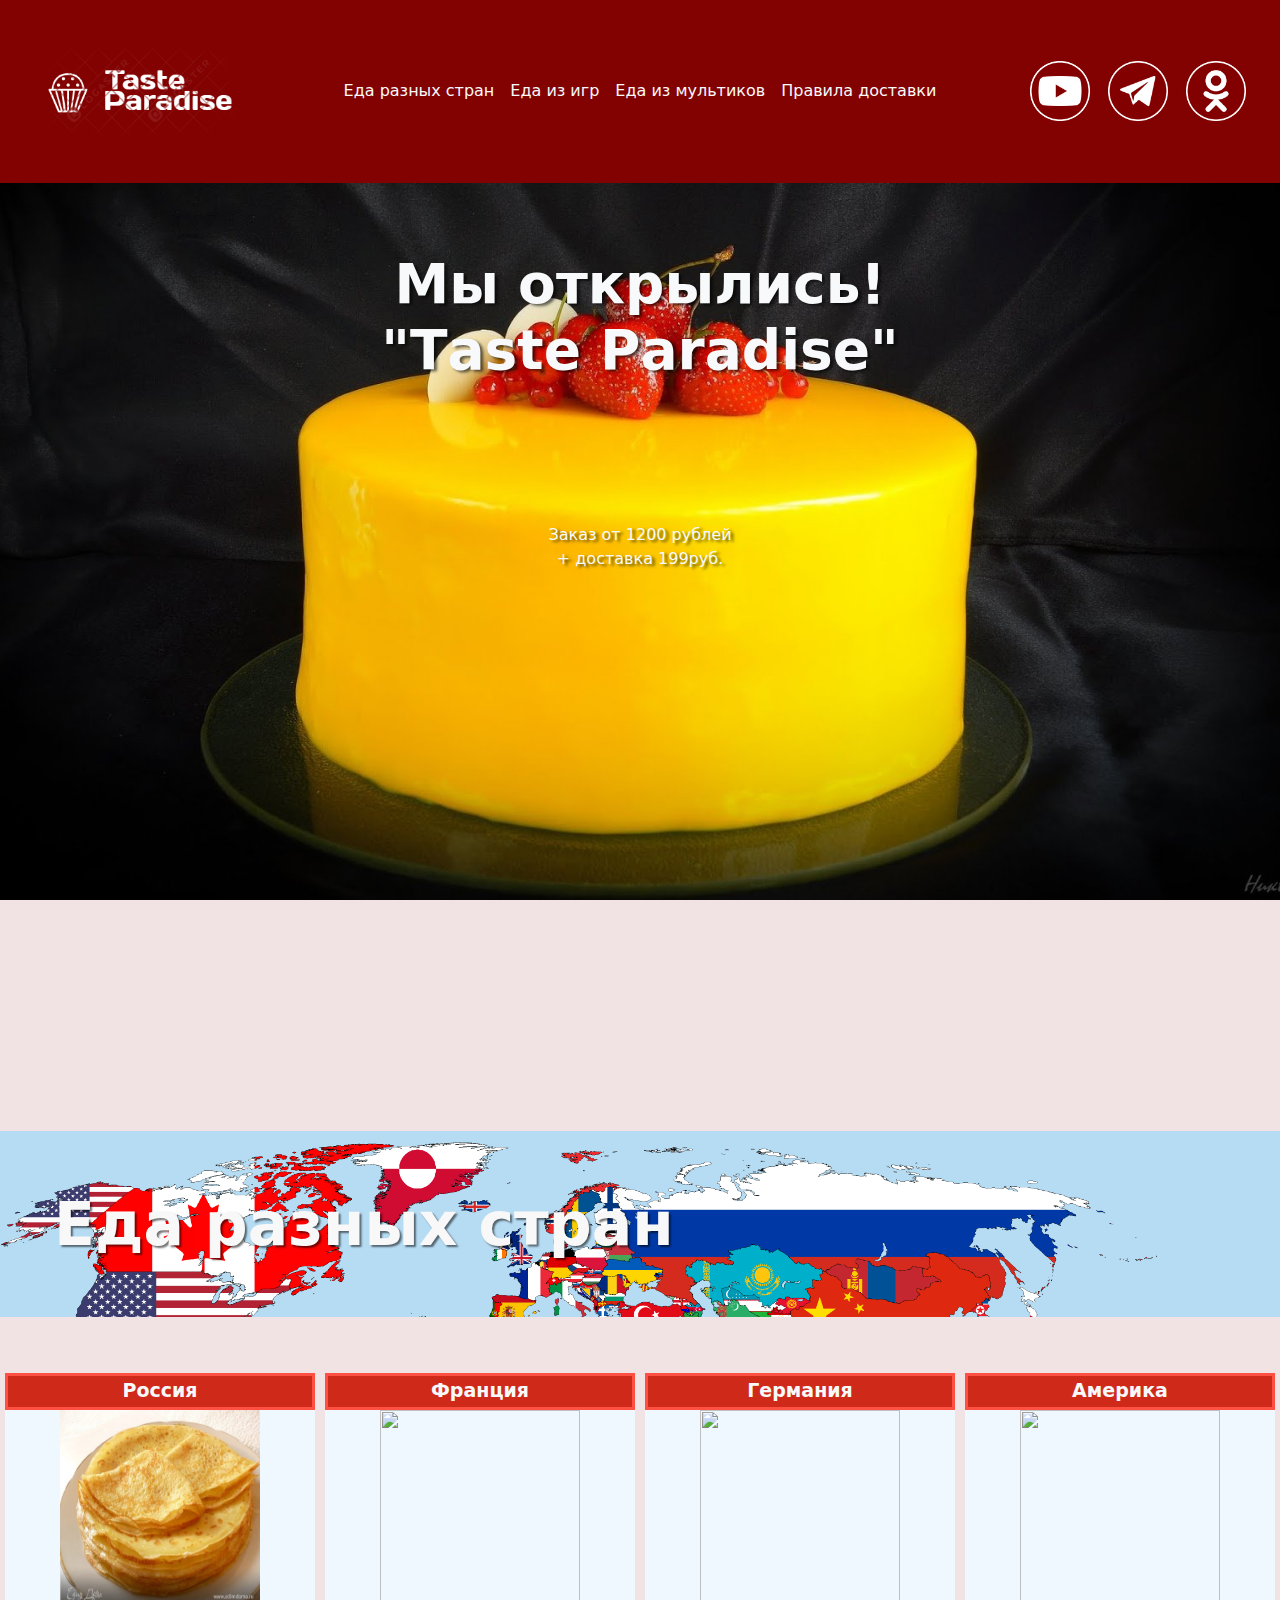
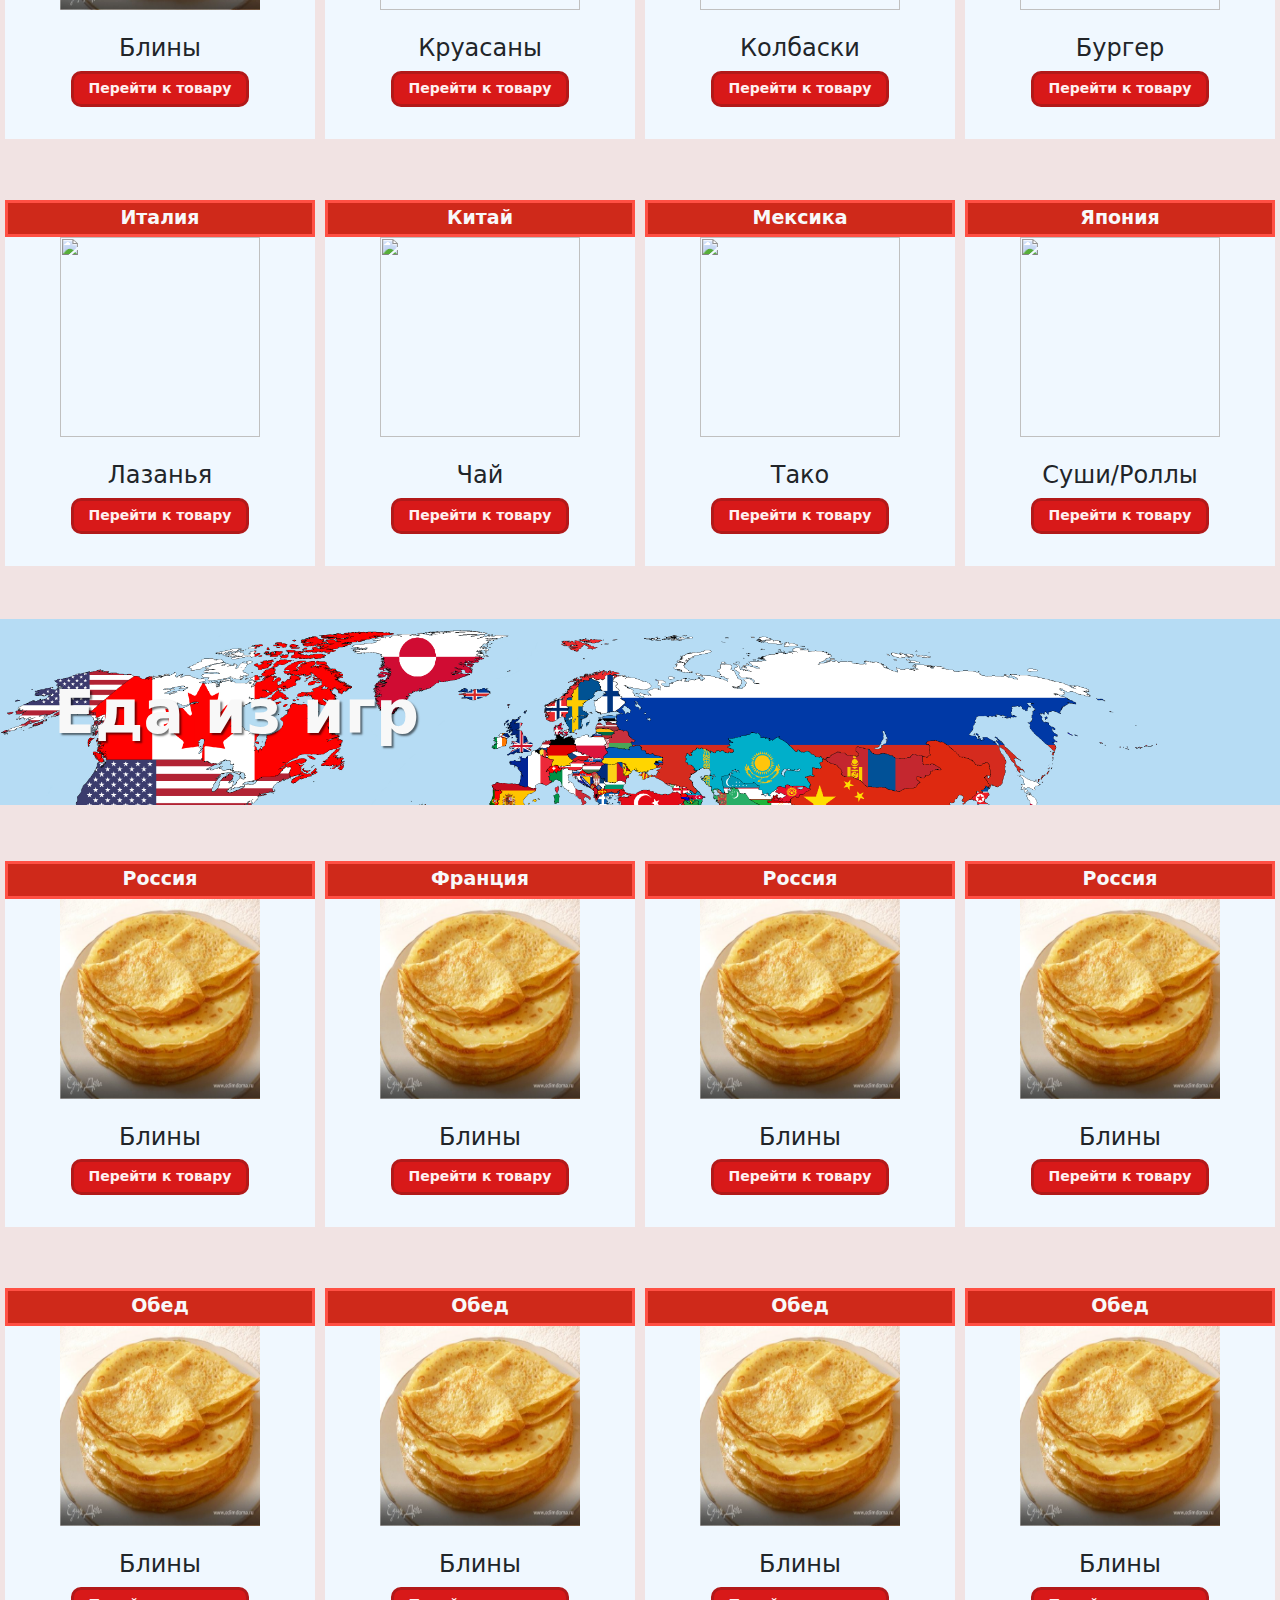
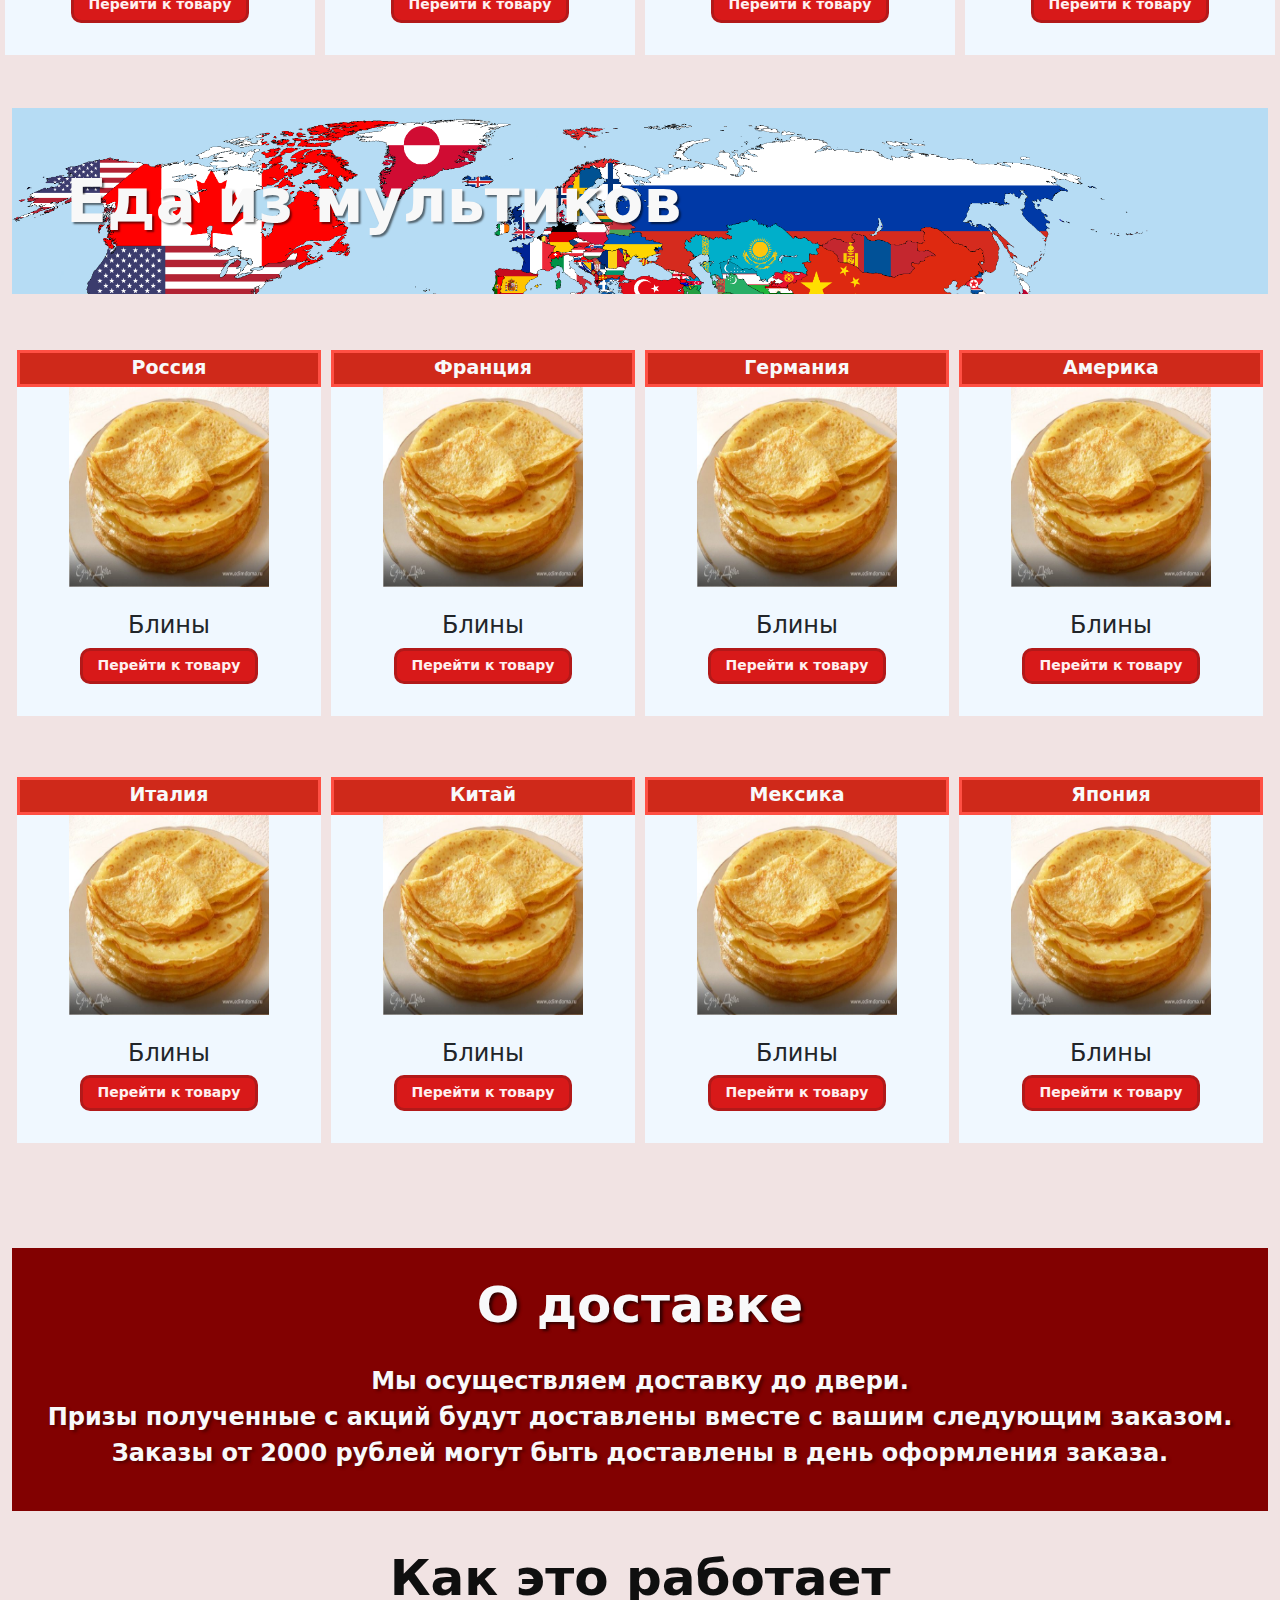
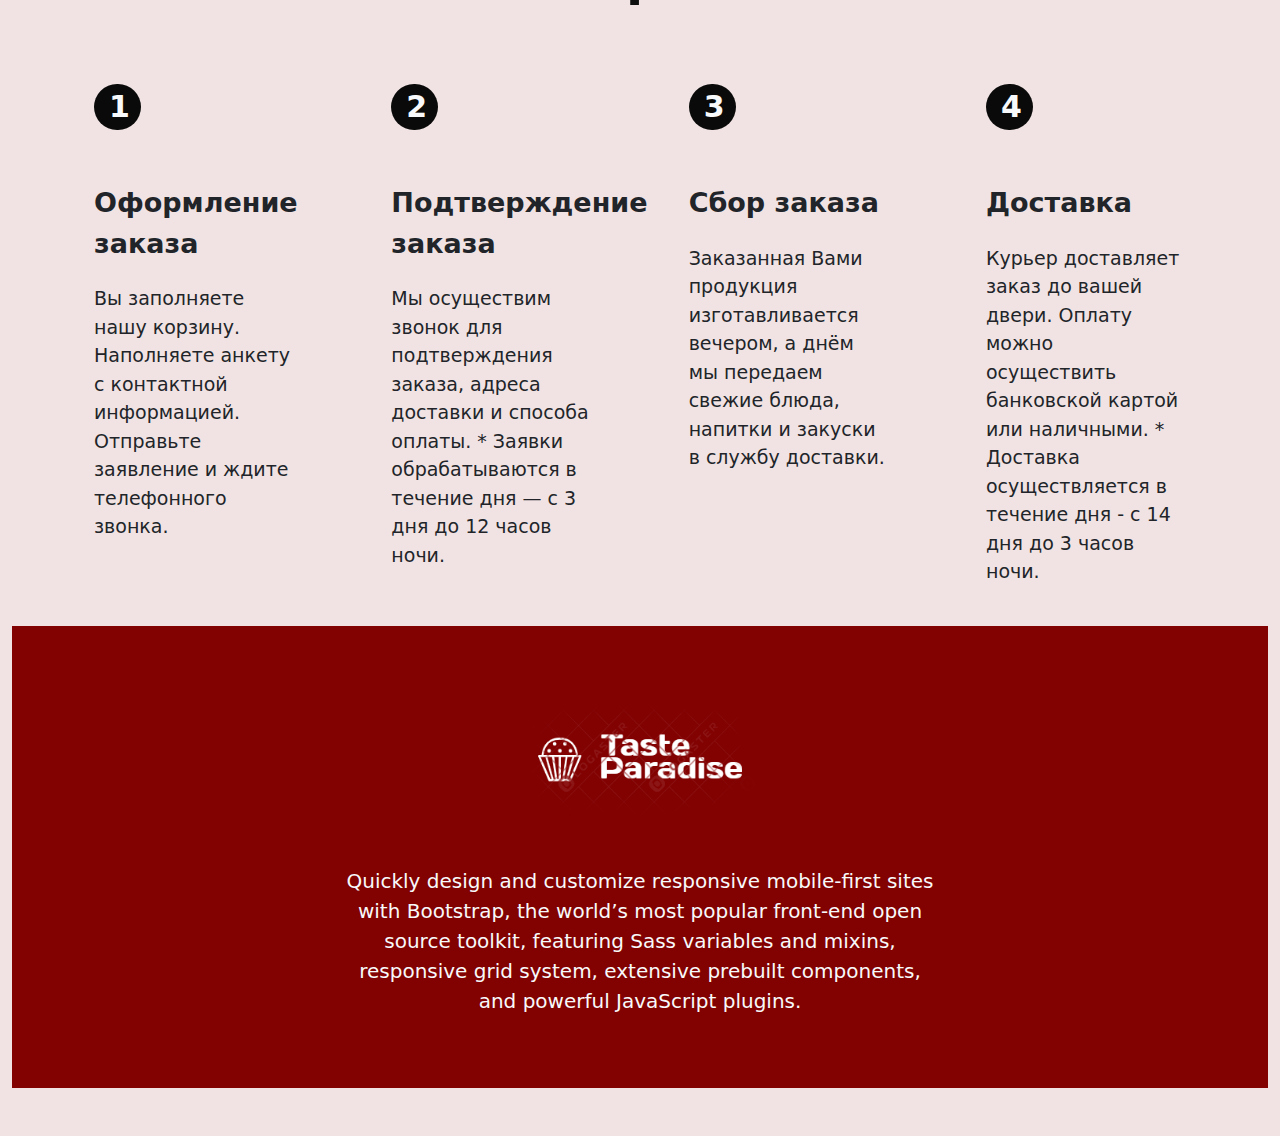
==== index.html @ c53f74fb "98556555" ====
<!DOCTYPE html>
<html lang="en">
  <head>
    <meta charset="UTF-8" />
    <meta http-equiv="X-UA-Compatible" content="IE=edge" />
    <meta name="viewport" content="width=device-width, initial-scale=1.0" />
    <link rel="icon" type="image/x-icon" href="favicon.ico" />
    <link rel="stylesheet" href="css/bootstrap.css" />
    <link rel="stylesheet" href="style.css" />
    <title>Таstе Раrаdisе</title>
  </head>

  <body>
    <div class="container-fluid navigation-main ">
      <header
        class="header-red d-flex flex-wrap align-items-center justify-content-center justify-content-xl-between py-3"
      >
        <a
          href="/"
          class="d-flex align-items-center col-md-3 mb-2 mb-md-0 text-dark text-decoration-none"
        >
          <img class="img" src="./My logotype.png" width="280px" />
        </a>

        <ul class="nav col-12 col-md-auto mb-2 justify-content-center mb-md-0">
          <li>
            <a href="#" class="nav-link px-2 link-light">Еда разных стран</a>
          </li>
          <li><a href="#" class="nav-link px-2 link-light">Еда из игр</a></li>
          <li>
            <a href="#" class="nav-link px-2 link-light">Еда из мультиков</a>
          </li>
          <li>
            <a href="#" class="nav-link px-2 link-light">Правила доставки</a>
          </li>
        </ul>

        <div class="col-md-3 text-center">
          <!-- <button type="button" class="btn btn-danger btn-tg"><img src="https://altezza-store.ru/images/telegram.png" width="27px"></button>
                <button type="button" class="btn btn-danger btn-yt"><img src="https://uploads-ssl.webflow.com/60f1dbb35d007bc5a31f8f5f/6137a457b28fdcf60cd98537_YOUTUBE-p-800.png" width="31px"></button> -->
                <div class="sotial">
          <button type="button" class="btn-sotial"><a href="dzen.ru"><img src="YouTubeButton.png" width="60px" height="60px"></a></button>
          <button type="button" class="btn-sotial"><a href="dzen.ru"><img src="Telegramm-button.png" width="60px" height="60px"></a></button>
          <!-- <button type="button" class="btn-sotial"><a href="dzen.ru"><img src="VK-button.png" width="60px" height="60px"></a></button> -->
          <button type="button" class="btn-sotial"><a href="dzen.ru"><img src="Odnoklassniky-button.png" width="60px" height="60px"></a></button>
        </div>
      </header>
    </div>
    <div class="px-4 py-5 text-center heroes container-fluid">
      <h1 class="display-56 fw-bold text-light pt-h1">
        Мы открылись!<br/>
        "Таstе Раrаdisе"
      </h1>
      <div class="col-lg-6 mx-auto">
        <p class="lead-text mb-4 text-light pt-h1">
          Заказ от 1200 рублей + доставка 199руб.
        </p>
      </div>
    </div>
    <!-- <div class="more-text">
        <div class="container">
            <h1 class="mt-5">Не смогли найти нужный товар?</h1>
            <p class="lead">
            <p class="lead-1">1. Позвоните по номеру +7 900-804-700</p>
            <p class="lead-1">2. Вам ответит наш меннеджер, и вы должны ему рассказать о своих интересах.</p>
            <p class="lead-1">3. Наслаждайтесь шоппингом!</p>
        </div>
        <div>
            <div class="coal">1200руб.</div>
            <button type="button" class="btn btn-danger btn-tel">+7 900-804-700</button>
        </div>
    </div> -->
    <div class="container_lol my-5">
      <div class="px-4 py-5 text-center heroes-2 container-fluid">
        <div class="just-text">Еда разных стран</div>
        <!-- <div class="display-43 text-light fw-bold">
          <div class="brown-padding">.</div>
          250 иностранных блюд! Купи<br />
          все блюда одной страны<br />
          и получи в подарок брелок<br />
          на ключ!
          <div class="brown-padding">.</div>
        </div> -->
      </div>

      <div class="local-food">
        <div class="russian_breackfasts container-fluid">
          <div class="row flex-md-wrap justify-content-around">
            <!--Первая карточка  завтраки-->
            <div class="tshirts-card col-lg-3 col-md-6 col-sm-6">
              <div class="tshirts-card-cont">
                <div class="tshirts-card-img-1">
                  <div class="billet-breakfast text-light">Россия</div>
                  <img
                    class="img-card"
                    src="Pancakes.jpg"
                    width="250px"
                    height="250px"
                  />
                  <div class="tshirts-card-name">
                    <br />
                    <h4>Блины</h4>
                  </div>
                </div>

                <div class="tshirts-card-size-price">
                  <div class="tshirts-card-price">
                    <button type="button" class="btn-danger tshirts-card-btn btn">
                      Перейти к товару
                    </button>
                  </div>
                </div>
              </div>
            </div>

            <div class="tshirts-card col-lg-3 col-md-6 col-sm-6">
              <div class="tshirts-card-cont">
                <div class="tshirts-card-img-1">
                  <div class="billet-breakfast text-light">Франция</div>
                  <img
                    class="img-card"
                    src="https://s1.1zoom.ru/big7/580/Croissant_Two_473274.jpg"
                    width="250px"
                    height="250px"
                  />
                  <div class="tshirts-card-name">
                    <br />
                    <h4>Круасаны</h4>
                  </div>
                </div>

                <div class="tshirts-card-size-price">
                  <div class="tshirts-card-price">
                    <button type="button" class="btn-danger tshirts-card-btn btn">
                      Перейти к товару
                    </button>
                  </div>
                </div>
              </div>
            </div>
            <div class="tshirts-card col-lg-3 col-md-6 col-sm-6">
              <div class="tshirts-card-cont">
                <div class="tshirts-card-img-1">
                  <div class="billet-breakfast text-light">
                   Германия
                  </div>
                  <img
                    class="img-card"
                    src="https://www.de-online.ru/novosti/2015-6/nurnberger_wurstchen-10579337046.jpg"
                    width="250px"
                    height="250px"
                  />
                  <div class="tshirts-card-name">
                    <br />
                    <h4>Колбаски</h4>
                  </div>
                </div>

                <div class="tshirts-card-size-price">
                  <div class="tshirts-card-price">
                    <button type="button" class="btn-danger tshirts-card-btn btn">
                      Перейти к товару
                    </button>
                  </div>
                </div>
              </div>
            </div>
            <div class="tshirts-card col-lg-3 col-md-6 col-sm-6">
              <div class="tshirts-card-cont">
                <div class="tshirts-card-img-1">
                  <div class="billet-breakfast text-light">
                    Америка
                  </div>
                  <img
                    class="img-card"
                    src="https://i.pinimg.com/originals/96/ca/f8/96caf85943cb56a886243b78325a3cf8.jpg"
                    width="250px"
                    height="250px"
                  />
                  <div class="tshirts-card-name">
                    <br />
                    <h4>Бургер</h4>
                  </div>
                </div>

                <div class="tshirts-card-size-price">
                  <div class="tshirts-card-price">
                    <button
                      type="button"
                      class=" btn-danger  tshirts-card-btn btn"
                    >
                      Перейти к товару
                    </button>
                  </div>
                </div>
              </div>
            </div>
          </div>

          <div class="row flex-md-wrap">
            <!--Первая карточка Обеды-->
            <div class="tshirts-card col-lg-3 col-md-6 col-sm-6">
              <div class="tshirts-card-cont">
                <div class="tshirts-card-img-1">
                  <div class="billet-breakfast text-light">Италия</div>
                  <img
                    class="img-card"
                    src="https://shale-chita.ru/media/images/store/food/59/d7/59d76327577f0efce91bf6bf51728e5c_HWBVhnE.jpg"
                    width="250px"
                    height="250px"
                  />
                  <div class="tshirts-card-name">
                    <br />
                    <h4>Лазанья</h4>
                  </div>
                </div>

                <div class="tshirts-card-size-price">
                  <div class="tshirts-card-price">
                    <button type="button" class="btn-danger tshirts-card-btn btn">
                      Перейти к товару
                    </button>
                  </div>
                </div>
              </div>
            </div>
            <div class="tshirts-card col-lg-3 col-md-6 col-sm-6">
              <div class="tshirts-card-cont">
                <div class="tshirts-card-img-1">
                  <div class="billet-breakfast text-light">Китай</div>
                  <img
                    class="img-card"
                    src="https://legkovmeste.ru/wp-content/uploads/2019/04/post_5cc16e65ddc17.jpg"
                    width="250px"
                    height="250px"
                  />
                  <div class="tshirts-card-name">
                    <br />
                    <h4>Чай</h4>
                  </div>
                </div>

                <div class="tshirts-card-size-price">
                  <div class="tshirts-card-price">
                    <button type="button" class="btn-danger tshirts-card-btn btn">
                      Перейти к товару
                    </button>
                  </div>
                </div>
              </div>
            </div>
            <div class="tshirts-card col-lg-3 col-md-6 col-sm-6">
              <div class="tshirts-card-cont">
                <div class="tshirts-card-img-1">
                  <div class="billet-breakfast text-light">Мексика</div>
                  <img
                    class="img-card"
                    src="https://pinktrollkitchen.files.wordpress.com/2013/02/chilitacos.jpg?w=1566&h=1252"
                    width="250px"
                    height="250px"
                  />
                  <div class="tshirts-card-name">
                    <br />
                    <h4>Тако</h4>
                  </div>
                </div>

                <div class="tshirts-card-size-price">
                  <div class="tshirts-card-price">
                    <button type="button" class="btn-danger tshirts-card-btn btn">
                      Перейти к товару
                    </button>
                  </div>
                </div>
              </div>
            </div>
            <div class="tshirts-card col-lg-3 col-md-6 col-sm-6">
              <div class="tshirts-card-cont">
                <div class="tshirts-card-img-1">
                  <div class="billet-breakfast text-light">Япония</div>
                  <img
                    class="img-card"
                    src="https://avatars.mds.yandex.net/get-altay/4079855/2a0000017af16817e389f4c64af8b6f83c38/XXL"
                    width="250px"
                    height="250px"
                  />
                  <div class="tshirts-card-name">
                    <br />
                    <h4>Суши/Роллы</h4>
                  </div>
                </div>

                <div class="tshirts-card-size-price">
                  <div class="tshirts-card-price">
                    <button
                      type="button"
                      class="btn btn-danger tshirts-card-btn"
                    >
                      Перейти к товару
                    </button>
                  </div>
                </div>
              </div>
            </div>
          </div>
        </div>
      </div>
    </div>
    <div class="container_lol my-5"> 
        <div class="px-4 py-5 text-center heroes-2 container-fluid">
          <div class="just-text">Еда из игр</div>
          <!-- <div class="display-43 text-light fw-bold">
            <div class="brown-padding">.</div>
            250 иностранных блюд! Купи<br />
            все блюда одной страны<br />
            и получи в подарок брелок<br />
            на ключ!
            <div class="brown-padding">.</div>
          </div> -->
        </div>
  
        <div class="local-food">
          <div class="russian_breackfasts container-fluid">
            <div class="row flex-md-wrap justify-content-around">
              <!--Первая карточка  завтраки-->
              <div class="tshirts-card col-lg-3 col-md-6 col-sm-6">
                <div class="tshirts-card-cont">
                  <div class="tshirts-card-img-1">
                    <div class="billet-breakfast text-light">Россия</div>
                    <img
                      class="img-card"
                      src="Pancakes.jpg"
                      width="250px"
                      height="250px"
                    />
                    <div class="tshirts-card-name">
                      <br />
                      <h4>Блины</h4>
                    </div>
                  </div>
  
                  <div class="tshirts-card-size-price">
                    <div class="tshirts-card-price">
                      <button type="button" class="btn-danger tshirts-card-btn">
                        Перейти к товару
                      </button>
                    </div>
                  </div>
                </div>
              </div>
  
              <div class="tshirts-card col-lg-3 col-md-6 col-sm-6">
                <div class="tshirts-card-cont">
                  <div class="tshirts-card-img-1">
                    <div class="billet-breakfast text-light">Франция</div>
                    <img
                      class="img-card"
                      src="Pancakes.jpg"
                      width="250px"
                      height="250px"
                    />
                    <div class="tshirts-card-name">
                      <br />
                      <h4>Блины</h4>
                    </div>
                  </div>
  
                  <div class="tshirts-card-size-price">
                    <div class="tshirts-card-price">
                      <button type="button" class="btn-danger tshirts-card-btn">
                        Перейти к товару
                      </button>
                    </div>
                  </div>
                </div>
              </div>
              <div class="tshirts-card col-lg-3 col-md-6 col-sm-6">
                <div class="tshirts-card-cont">
                  <div class="tshirts-card-img-1">
                    <div class="billet-breakfast text-light">
                     Россия
                    </div>
                    <img
                      class="img-card"
                      src="Pancakes.jpg"
                      width="250px"
                      height="250px"
                    />
                    <div class="tshirts-card-name">
                      <br />
                      <h4>Блины</h4>
                    </div>
                  </div>
  
                  <div class="tshirts-card-size-price">
                    <div class="tshirts-card-price">
                      <button type="button" class="btn-danger tshirts-card-btn">
                        Перейти к товару
                      </button>
                    </div>
                  </div>
                </div>
              </div>
              <div class="tshirts-card col-lg-3 col-md-6 col-sm-6">
                <div class="tshirts-card-cont">
                  <div class="tshirts-card-img-1">
                    <div class="billet-breakfast text-light">
                      Россия
                    </div>
                    <img
                      class="img-card"
                      src="Pancakes.jpg"
                      width="250px"
                      height="250px"
                    />
                    <div class="tshirts-card-name">
                      <br />
                      <h4>Блины</h4>
                    </div>
                  </div>
  
                  <div class="tshirts-card-size-price">
                    <div class="tshirts-card-price">
                      <button
                        type="button"
                        class="btn btn-danger tshirts-card-btn"
                      >
                        Перейти к товару
                      </button>
                    </div>
                  </div>
                </div>
              </div>
            </div>
  
            <div class="row flex-md-wrap">
              <!--Первая карточка Обеды-->
              <div class="tshirts-card col-lg-3 col-md-6 col-sm-6">
                <div class="tshirts-card-cont">
                  <div class="tshirts-card-img-1">
                    <div class="billet-breakfast text-light">Обед</div>
                    <img
                      class="img-card"
                      src="Pancakes.jpg"
                      width="250px"
                      height="250px"
                    />
                    <div class="tshirts-card-name">
                      <br />
                      <h4>Блины</h4>
                    </div>
                  </div>
  
                  <div class="tshirts-card-size-price">
                    <div class="tshirts-card-price">
                      <button type="button" class="btn-danger tshirts-card-btn">
                        Перейти к товару
                      </button>
                    </div>
                  </div>
                </div>
              </div>
              <div class="tshirts-card col-lg-3 col-md-6 col-sm-6">
                <div class="tshirts-card-cont">
                  <div class="tshirts-card-img-1">
                    <div class="billet-breakfast text-light">Обед</div>
                    <img
                      class="img-card"
                      src="Pancakes.jpg"
                      width="250px"
                      height="250px"
                    />
                    <div class="tshirts-card-name">
                      <br />
                      <h4>Блины</h4>
                    </div>
                  </div>
  
                  <div class="tshirts-card-size-price">
                    <div class="tshirts-card-price">
                      <button type="button" class="btn-danger tshirts-card-btn">
                        Перейти к товару
                      </button>
                    </div>
                  </div>
                </div>
              </div>
              <div class="tshirts-card col-lg-3 col-md-6 col-sm-6">
                <div class="tshirts-card-cont">
                  <div class="tshirts-card-img-1">
                    <div class="billet-breakfast text-light">Обед</div>
                    <img
                      class="img-card"
                      src="Pancakes.jpg"
                      width="250px"
                      height="250px"
                    />
                    <div class="tshirts-card-name">
                      <br />
                      <h4>Блины</h4>
                    </div>
                  </div>
  
                  <div class="tshirts-card-size-price">
                    <div class="tshirts-card-price">
                      <button type="button" class="btn-danger tshirts-card-btn">
                        Перейти к товару
                      </button>
                    </div>
                  </div>
                </div>
              </div>
              <div class="tshirts-card col-lg-3 col-md-6 col-sm-6">
                <div class="tshirts-card-cont">
                  <div class="tshirts-card-img-1">
                    <div class="billet-breakfast text-light">Обед</div>
                    <img
                      class="img-card"
                      src="Pancakes.jpg"
                      width="250px"
                      height="250px"
                    />
                    <div class="tshirts-card-name">
                      <br />
                      <h4>Блины</h4>
                    </div>
                  </div>
  
                  <div class="tshirts-card-size-price">
                    <div class="tshirts-card-price">
                      <button
                        type="button"
                        class="btn btn-danger tshirts-card-btn"
                      >
                        Перейти к товару
                      </button>
                    </div>
                  </div>
                </div>
              </div>
            </div>
            <div class="container_lol my-5">
              <div class="px-4 py-5 text-center heroes-2 container-fluid">
                <div class="just-text">Еда из мультиков</div>
                <!-- <div class="display-43 text-light fw-bold">
                  <div class="brown-padding">.</div>
                  250 иностранных блюд! Купи<br />
                  все блюда одной страны<br />
                  и получи в подарок брелок<br />
                  на ключ!
                  <div class="brown-padding">.</div>
                </div> -->
              </div>
        
              <div class="local-food">
                <div class="russian_breackfasts container-fluid">
                  <div class="row flex-md-wrap justify-content-around">
                    <!--Первая карточка  завтраки-->
                    <div class="tshirts-card col-lg-3 col-md-6 col-sm-6">
                      <div class="tshirts-card-cont">
                        <div class="tshirts-card-img-1">
                          <div class="billet-breakfast text-light">Россия</div>
                          <img
                            class="img-card"
                            src="Pancakes.jpg"
                            width="250px"
                            height="250px"
                          />
                          <div class="tshirts-card-name">
                            <br />
                            <h4>Блины</h4>
                          </div>
                        </div>
        
                        <div class="tshirts-card-size-price">
                          <div class="tshirts-card-price">
                            <button type="button" class="btn-danger tshirts-card-btn">
                              Перейти к товару
                            </button>
                          </div>
                        </div>
                      </div>
                    </div>
        
                    <div class="tshirts-card col-lg-3 col-md-6 col-sm-6">
                      <div class="tshirts-card-cont">
                        <div class="tshirts-card-img-1">
                          <div class="billet-breakfast text-light">Франция</div>
                          <img
                            class="img-card"
                            src="Pancakes.jpg"
                            width="250px"
                            height="250px"
                          />
                          <div class="tshirts-card-name">
                            <br />
                            <h4>Блины</h4>
                          </div>
                        </div>
        
                        <div class="tshirts-card-size-price">
                          <div class="tshirts-card-price">
                            <button type="button" class="btn-danger tshirts-card-btn">
                              Перейти к товару
                            </button>
                          </div>
                        </div>
                      </div>
                    </div>
                    <div class="tshirts-card col-lg-3 col-md-6 col-sm-6">
                      <div class="tshirts-card-cont">
                        <div class="tshirts-card-img-1">
                          <div class="billet-breakfast text-light">
                           Германия
                          </div>
                          <img
                            class="img-card"
                            src="Pancakes.jpg"
                            width="250px"
                            height="250px"
                          />
                          <div class="tshirts-card-name">
                            <br />
                            <h4>Блины</h4>
                          </div>
                        </div>
        
                        <div class="tshirts-card-size-price">
                          <div class="tshirts-card-price">
                            <button type="button" class="btn-danger tshirts-card-btn">
                              Перейти к товару
                            </button>
                          </div>
                        </div>
                      </div>
                    </div>
                    <div class="tshirts-card col-lg-3 col-md-6 col-sm-6">
                      <div class="tshirts-card-cont">
                        <div class="tshirts-card-img-1">
                          <div class="billet-breakfast text-light">
                            Америка
                          </div>
                          <img
                            class="img-card"
                            src="Pancakes.jpg"
                            width="250px"
                            height="250px"
                          />
                          <div class="tshirts-card-name">
                            <br />
                            <h4>Блины</h4>
                          </div>
                        </div>
        
                        <div class="tshirts-card-size-price">
                          <div class="tshirts-card-price">
                            <button
                              type="button"
                              class="btn btn-danger tshirts-card-btn"
                            >
                              Перейти к товару
                            </button>
                          </div>
                        </div>
                      </div>
                    </div>
                  </div>
        
                  <div class="row flex-md-wrap">
                    <!--Первая карточка Обеды-->
                    <div class="tshirts-card col-lg-3 col-md-6 col-sm-6">
                      <div class="tshirts-card-cont">
                        <div class="tshirts-card-img-1">
                          <div class="billet-breakfast text-light">Италия</div>
                          <img
                            class="img-card"
                            src="Pancakes.jpg"
                            width="250px"
                            height="250px"
                          />
                          <div class="tshirts-card-name">
                            <br />
                            <h4>Блины</h4>
                          </div>
                        </div>
        
                        <div class="tshirts-card-size-price">
                          <div class="tshirts-card-price">
                            <button type="button" class="btn-danger tshirts-card-btn">
                              Перейти к товару
                            </button>
                          </div>
                        </div>
                      </div>
                    </div>
                    <div class="tshirts-card col-lg-3 col-md-6 col-sm-6">
                      <div class="tshirts-card-cont">
                        <div class="tshirts-card-img-1">
                          <div class="billet-breakfast text-light">Китай</div>
                          <img
                            class="img-card"
                            src="Pancakes.jpg"
                            width="250px"
                            height="250px"
                          />
                          <div class="tshirts-card-name">
                            <br />
                            <h4>Блины</h4>
                          </div>
                        </div>
        
                        <div class="tshirts-card-size-price">
                          <div class="tshirts-card-price">
                            <button type="button" class="btn-danger tshirts-card-btn">
                              Перейти к товару
                            </button>
                          </div>
                        </div>
                      </div>
                    </div>
                    <div class="tshirts-card col-lg-3 col-md-6 col-sm-6">
                      <div class="tshirts-card-cont">
                        <div class="tshirts-card-img-1">
                          <div class="billet-breakfast text-light">Мексика</div>
                          <img
                            class="img-card"
                            src="Pancakes.jpg"
                            width="250px"
                            height="250px"
                          />
                          <div class="tshirts-card-name">
                            <br />
                            <h4>Блины</h4>
                          </div>
                        </div>
        
                        <div class="tshirts-card-size-price">
                          <div class="tshirts-card-price">
                            <button type="button" class="btn-danger tshirts-card-btn">
                              Перейти к товару
                            </button>
                          </div>
                        </div>
                      </div>
                    </div>
                    <div class="tshirts-card col-lg-3 col-md-6 col-sm-6">
                      <div class="tshirts-card-cont">
                        <div class="tshirts-card-img-1">
                          <div class="billet-breakfast text-light">Япония</div>
                          <img
                            class="img-card"
                            src="Pancakes.jpg"
                            width="250px"
                            height="250px"
                          />
                          <div class="tshirts-card-name">
                            <br />
                            <h4>Блины</h4>
                          </div>
                        </div>
        
                        <div class="tshirts-card-size-price">
                          <div class="tshirts-card-price">
                            <button
                              type="button"
                              class="btn btn-danger tshirts-card-btn"
                            >
                              Перейти к товару
                            </button>
                          </div>
                        </div>
                      </div>
                    </div>
                  </div>
                </div>
              </div>
            </div>
    <main>
      <section>
        <div class="delivery-instruction">
          <div class="fw-bold text-light pt-h1 tytle-delivery-2">
            О доставке
          </div>
          <div class="text-light pt-h2">Мы осуществляем доставку до двери.</div>
          <div class="text-light pt-h2">
            Призы полученные с акций будут доставлены вместе с вашим следующим
            заказом.
          </div>
          <div class="text-light pt-h2 I-am-so-lasy-to-name-this-class">
            Заказы от 2000 рублей могут быть доставлены в день оформления
            заказа.
          </div>
        </div>
      </section>
      <section class="container">
        <div class="fw-bold tytle-delivery">Как это работает</div>
        <div class="instruction-of-delivery row">
          <!-- <div class="nums-and-lines">
                    <div class="number text-light">1</div>
                    <div class="grey-line"><img
                            src="https://phonoteka.org/uploads/posts/2021-04/1619144345_55-phonoteka_org-p-sploshnoi-chernii-fon-65.jpg"
                            width="400px" height="3px"></div>
                    <div class="number text-light">2</div>
                    <div class="grey-line"><img
                            src="https://phonoteka.org/uploads/posts/2021-04/1619144345_55-phonoteka_org-p-sploshnoi-chernii-fon-65.jpg"
                            width="350px" height="3px"></div>
                    <div class="number text-light">3</div>
                    <div class="grey-line"><img
                            src="https://phonoteka.org/uploads/posts/2021-04/1619144345_55-phonoteka_org-p-sploshnoi-chernii-fon-65.jpg"
                            width="400px" height="3px"></div>
                    <div class="number text-light">4</div>

                </div> -->
          <div class="instruction-of-shopping">
            <div class="inst-1">
              <div class="number text-light">1</div>
              <div class="grey-line">
                <img
                  src="https://phonoteka.org/uploads/posts/2021-04/1619144345_55-phonoteka_org-p-sploshnoi-chernii-fon-65.jpg"
                  width="200px"
                  height="3px"
                />
              </div>

              <div class="title-of-instruction">Оформление заказа</div>
              <div class="instruction">
                Вы заполняете нашу корзину. Наполняете анкету с контактной
                информацией. Отправьте заявление и ждите телефонного звонка.
              </div>
            </div>
            <div class="inst-2">
              <div class="number text-light">2</div>
              <div class="grey-line">
                <img
                  src="https://phonoteka.org/uploads/posts/2021-04/1619144345_55-phonoteka_org-p-sploshnoi-chernii-fon-65.jpg"
                  width="200px"
                  height="3px"
                />
              </div>
              <div class="title-of-instruction">Подтверждение заказа</div>
              <div class="instruction">
                Мы осуществим звонок для подтверждения заказа, адреса доставки и
                способа оплаты. * Заявки обрабатываются в течение дня — с 3 дня
                до 12 часов ночи.
              </div>
            </div>
            <div class="inst-3">
              <div class="number text-light">3</div>
              <div class="grey-line">
                <img
                  src="https://phonoteka.org/uploads/posts/2021-04/1619144345_55-phonoteka_org-p-sploshnoi-chernii-fon-65.jpg"
                  width="200px"
                  height="3px"
                />
              </div>
              <div class="title-of-instruction">Сбор заказа</div>
              <div class="instruction">
                Заказанная Вами продукция изготавливается вечером, а днём мы
                передаем свежие блюда, напитки и закуски в службу доставки.
              </div>
            </div>
            <div class="inst-4">
              <div class="number text-light">4</div>
              <div class="grey-line">
                <img
                  src="https://phonoteka.org/uploads/posts/2021-04/1619144345_55-phonoteka_org-p-sploshnoi-chernii-fon-65.jpg"
                  width="200px"
                  height="3px"
                />
              </div>
              <div class="title-of-instruction">Доставка</div>
              <div class="instruction">
                Курьер доставляет заказ до вашей двери. Оплату можно осуществить
                банковской картой или наличными. * Доставка осуществляется в
                течение дня - с 14 дня до 3 часов ночи.
              </div>
            </div>
          </div>
        </div>
      </section>
    </main>

    <footer>
      <div class="px-4 py-5 text-center">
        <img class="d-block mx-auto mb-4" src="./My logotype.png" width="312" />
        <div class="col-lg-6 mx-auto">
          <p class="lead mb-4 text-light">
            Quickly design and customize responsive mobile-first sites with
            Bootstrap, the world’s most popular front-end open source toolkit,
            featuring Sass variables and mixins, responsive grid system,
            extensive prebuilt components, and powerful JavaScript plugins.
          </p>
          <div class="d-grid gap-2 d-sm-flex justify-content-sm-center"></div>
        </div>
      </div>
    </footer>
    <script src="js/bootstrap.js"></script>
  </body>
</html>
---- style.css ----
body {
  background-color: #8201011c;
}

.header-red {
  background-color: #820101;
  color: blanchedalmond;
}
 /* @media (max-width: 1199px) {
  body {
    overflow: hidden;
  }
}  */
.btn-warning {
  background-color: #820101;
  color: blanchedalmond;
  border: 3px solid blanchedalmond;
  font-weight: bolder;
}
.sotial {display: flex; font-size: 30px; justify-content: right; padding-right: 25px;}
/* .btn-warning:hover {border: 5px solid   blanchedalmond; background-color: darkorange;}
.btn-warning:focus {box-shadow: 0; text-shadow: none;} */
@media (max-width: 1054px) {
  .sotial {
    padding-right: 0px;
  }
}
.heroes {
  background-image: url(./Heroes-img.jpg);
  background-size: cover;
  background-position: top;
  background-attachment: fixed;
  height: 100vh; 
}
.btn-sotial {background-color: #820101; border: 3px solid #820101; border-radius: 800px;}
@media (max-width: 1199px) {
  .heroes {
    height: 90%;
  }
}
.heroes-2 {
  background-image: url(Flags.png);
  background-size: cover;
  background-position: top;

  display: flex;
  justify-content: space-between;
  flex-wrap: wrap;
}

.display-56 {
  max-width: 650px;
  font-size: 55px;
}

.display-43 {
  background-color: #820101;
  padding: 50px;
  margin-right: 150px;
  border: 6px solid #bd0000;
}

@media (max-width: 1199px) {
  .display-43 {
    padding-left: none;
    /* margin: 0 auto; */
    margin-right: 0px;
  }
}

@media (max-width: 576px) {
  .display-43 {
    padding-left: none;
    margin: 0 auto;
    margin-right: 0;
  }
}

@media (max-width: 768px) {
  .display-43 {
    padding-left: none;
    margin: 0 auto;
    margin-right: 0;
  }
}

@media (max-width: 992px) {
  .display-43 {
    padding-left: none;
    margin: 0 auto;
    margin-right: 0;
  }
}

@media (max-width: 1200px) {
  .display-43 {
    padding-left: none;
    margin: 0 auto;
    margin-right: 0;
  }
}

@media (max-width: 1400px) {
  .display-43 {
    padding-left: none;
    margin: 0 auto;
    margin-right: 0;
  }
}

.pt-h1 {
  margin: 0 auto;
  text-shadow: 3px 2px 3px #00000098;
  padding-top: 20px;
  padding-bottom: 20px;
}

.pt-h2 {
  margin: 0 auto;
  text-shadow: 3px 2px 3px #00000057;
  text-align: center;
  font-size: 24px;
  font-weight: 600;
}

.lead-text {
  max-width: 200px;
  font-weight: 500;
  margin-top: 100px;
}

.btn-tg {
  padding: 2px;
  border-radius: 100px;
  padding-left: 2px;
  padding-right: 2px;
  background-color: rgb(34, 138, 185);
}

.btn-yt {
  padding: 2px;
  border-radius: 100px;
  padding-left: 2px;
  padding-right: 2px;
  background-color: red;
}

.lead-1 {
  font-weight: 600;
  opacity: 65%;
}

.more-text {
  display: flex;
}

.coal {
  font-weight: bolder;
  text-decoration: underline;
}

.btn-tel {
  margin-left: 30px;
  margin-left: 1000px;
  margin-top: -295px;
  background-color: red;
  box-shadow: 3px 2px 4px rgba(0, 0, 0, 0.411);
  border-radius: 10px;
  text-shadow: 3px 2px 3px rgba(0, 0, 0, 0.411);
}

.navigation-main {
  padding: 0;
}

footer {
  background-color: #820101;
}

.tytle-delivery {
  text-align: center;
  font-size: 50px;
  padding-bottom: 28px;
  padding-top: 30px;
  color: rgb(15, 15, 15);
}

.tytle-delivery-2 {
  text-align: center;
  font-size: 50px;
}

.delivery-instruction {
  background-color: #820101;
  margin-top: 100px;
}

.I-am-so-lasy-to-name-this-class {
  padding-bottom: 40px;
}

.nums-and-lines {
  display: flex;
  justify-content: center;
}

.grey-line {
  border-radius: 10px;
  margin-top: 9px;
  opacity: 40%;
}

.number {
  background-color: rgb(10, 10, 10);
  border-radius: 25px;
  font-size: 30px;
  padding-left: 15px;
  padding-right: 15px;
  font-weight: bold;
  padding-bottom: 1px;
  border: white 2px;
  width: 47px;
}

.title-of-instruction {
  font-size: 27px;
  padding-top: 20px;
  padding-bottom: 20px;
  font-weight: bolder;
}

.instruction {
  max-width: 300px;
  font-size: 19px;
}

.instruction-of-shopping {
  display: flex;
  justify-content: space-between;
  flex-wrap: wrap;
}

.inst-4 {
  max-width: 200px;
  padding: 40px 0;
}

.inst-3 {
  max-width: 200px;
  padding: 40px 0;
}

.inst-2 {
  max-width: 200px;
  padding: 40px 0;
}

.inst-1 {
  max-width: 200px;
  padding: 40px 0;
}

@media (max-width: 395px) {
  .inst-4 {
    max-width: 400px;
    padding: 40px 0;
  }

  .inst-3 {
    max-width: 400px;
    padding: 40px 0;
  }

  .inst-2 {
    max-width: 400px;
    padding: 40px 0;
  }

  .inst-1 {
    max-width: 400px;
    padding: 40px 0;
  }
}

.instruction-of-delivery {
  margin: 0 auto;
}

.brown-padding {
  color: #820101;
  font-size: 1px;
}

.just-text {
  font-size: 60px;
  font-weight: bolder;
  color: rgb(248, 248, 248);
  text-shadow: rgba(0, 0, 0, 0.548) 2px 2px 2px;
  padding-left: 30px;
}

@media (max-width: 1054px) {
  .just-text {
    /* margin: 0 auto; */
  }
}

@media (max-width: 576px) {
  .just-text {
    padding-left: none;
    text-align: center;
  }
}

@media (max-width: 768px) {
  .just-text {
    padding-left: none;
    text-align: center;
  }
}

@media (max-width: 992px) {
  .just-text {
    padding-left: none;
    text-align: center;
  }
}

@media (max-width: 1200px) {
  .just-text {
    padding-left: none;
    text-align: center;
  }
}

@media (max-width: 1400px) {
  .just-text {
    padding-left: none;
    text-align: center;
  }
}

.tshirts-card-many {
  display: flex;
  align-items: baseline;
  flex-wrap: wrap;
}

.tshirts-card {
  /* margin: 0 auto; */
  padding: 5px;
  box-sizing: border-box;
}
.tshirts-card-cont {
  background-color: aliceblue;
  padding-bottom: 32px;
}

.tshirts-card-img {
  text-align: center;
  border-radius: 20px;
  margin-top: 50px;
  width: 320px;
  height: 360px;
}
.img-card {
  width: 320px;
  height: 320px;
  /* box-shadow: 0px 5px 12px rgb(0, 0, 0); */
  z-index: -1;
  
}
@media (min-width: 992px) {
  .img-card {
    width: 200px;
    height: 200px;
    
  }
}
.tshirts-card-name {
}

.tshirts-card-size-price {
  display: flex;
  align-items: center;
  justify-content: center;
}

.tshirts-card-size {
  border: 2px solid rgb(124, 124, 124);
  border-radius: 3px;
  margin-right: 17px;
  font-size: 26px;
  padding-left: 7px;
  padding-right: 7px;
}

.tshirts-card-price {
  font-size: 5px;
}

.tshirts-card-price-old {
  opacity: 50%;
  text-decoration: line-through;
  font-weight: 700;
  font-size: 22px;
}

.tshirts-card-price-new {
  color: rgb(0, 0, 0);
  font-size: 16px;
  font-weight: 900;
}

.tshirts-card-btn {
  font-size: 15px;
  position: relative;
}

.tshirts-card-few {
  text-align: center;
  margin-top: 15px;
  font-size: 21px;
  opacity: 50%;
}

.tshirts-card-img-1 {
  justify-content: center;
  text-align: center;
  margin-top: 51px;

  position: relative;
}

.billet-breakfast {
  background-color: #cf291a;
  border: 3px solid rgb(255, 80, 68);
  /* position: absolute;
    top: 30px;
    right: 30px;
    width: 100%; */
  font-weight: 700;
  font-size: 19px;
  z-index: 5;
  padding-bottom: 3px;
}
.billet-lunch {
  background-color: #1a77ce;
  border: 3px solid rgb(62, 167, 253);
  /* position: absolute;
    top: 30px;
    right: 30px;
    width: 100%; */
  font-weight: 700;
  font-size: 19px;
}
.billet-dinner {
  background-color: #5415b9;
  border: 3px solid rgb(121, 63, 255);
  /* position: absolute;
    top: 30px;
    right: 30px;
    width: 100%; */
  font-weight: 700;
  font-size: 19px;
}
.billet-dessert {
  background-color: #b315b9;
  border: 3px solid rgb(248, 58, 255);
  /* position: absolute;
    top: 30px;
    right: 30px;
    width: 100%; */
  font-weight: 700;
  font-size: 19px;
}
.billet-drinks {
  background-color: #28b915;
  border: 3px solid rgb(58, 255, 68);
  /* position: absolute;
    top: 30px;
    right: 30px;
    width: 100%; */
  font-weight: 700;
  font-size: 19px;
}

.tshirts-card-price {
  display: flex;
}

.tshirts-card-btn {
  font-size: 14px;
  padding-top: 4px;
  padding-bottom: 5px;
  padding-left: 15px;
  padding-right: 15px;
  background-color: rgb(216, 25, 25);
  border-radius: 10px;
 border: 3px solid rgb(178, 25, 25);
 color: rgb(255, 240, 240);
 font-weight: 700;
 
 
}
.tshirts-card-btn:hover {
  font-size: 14px;
  padding-top: 4px;
  padding-bottom: 5px;
  padding-left: 15px;
  padding-right: 15px;
  background-color: rgb(178, 25, 25);
  border-radius: 10px;
  border: 3px solid rgb(216, 25, 25);
}

.ssd {
  font-size: 40px;
  text-align: center;
}

.russian_breackfasts {
}

@media (max-width: 1599px) {
  .russian_breackfasts {
  }
}

.width-container {
  display: flex;
  justify-content: center;
  flex-wrap: wrap;
}
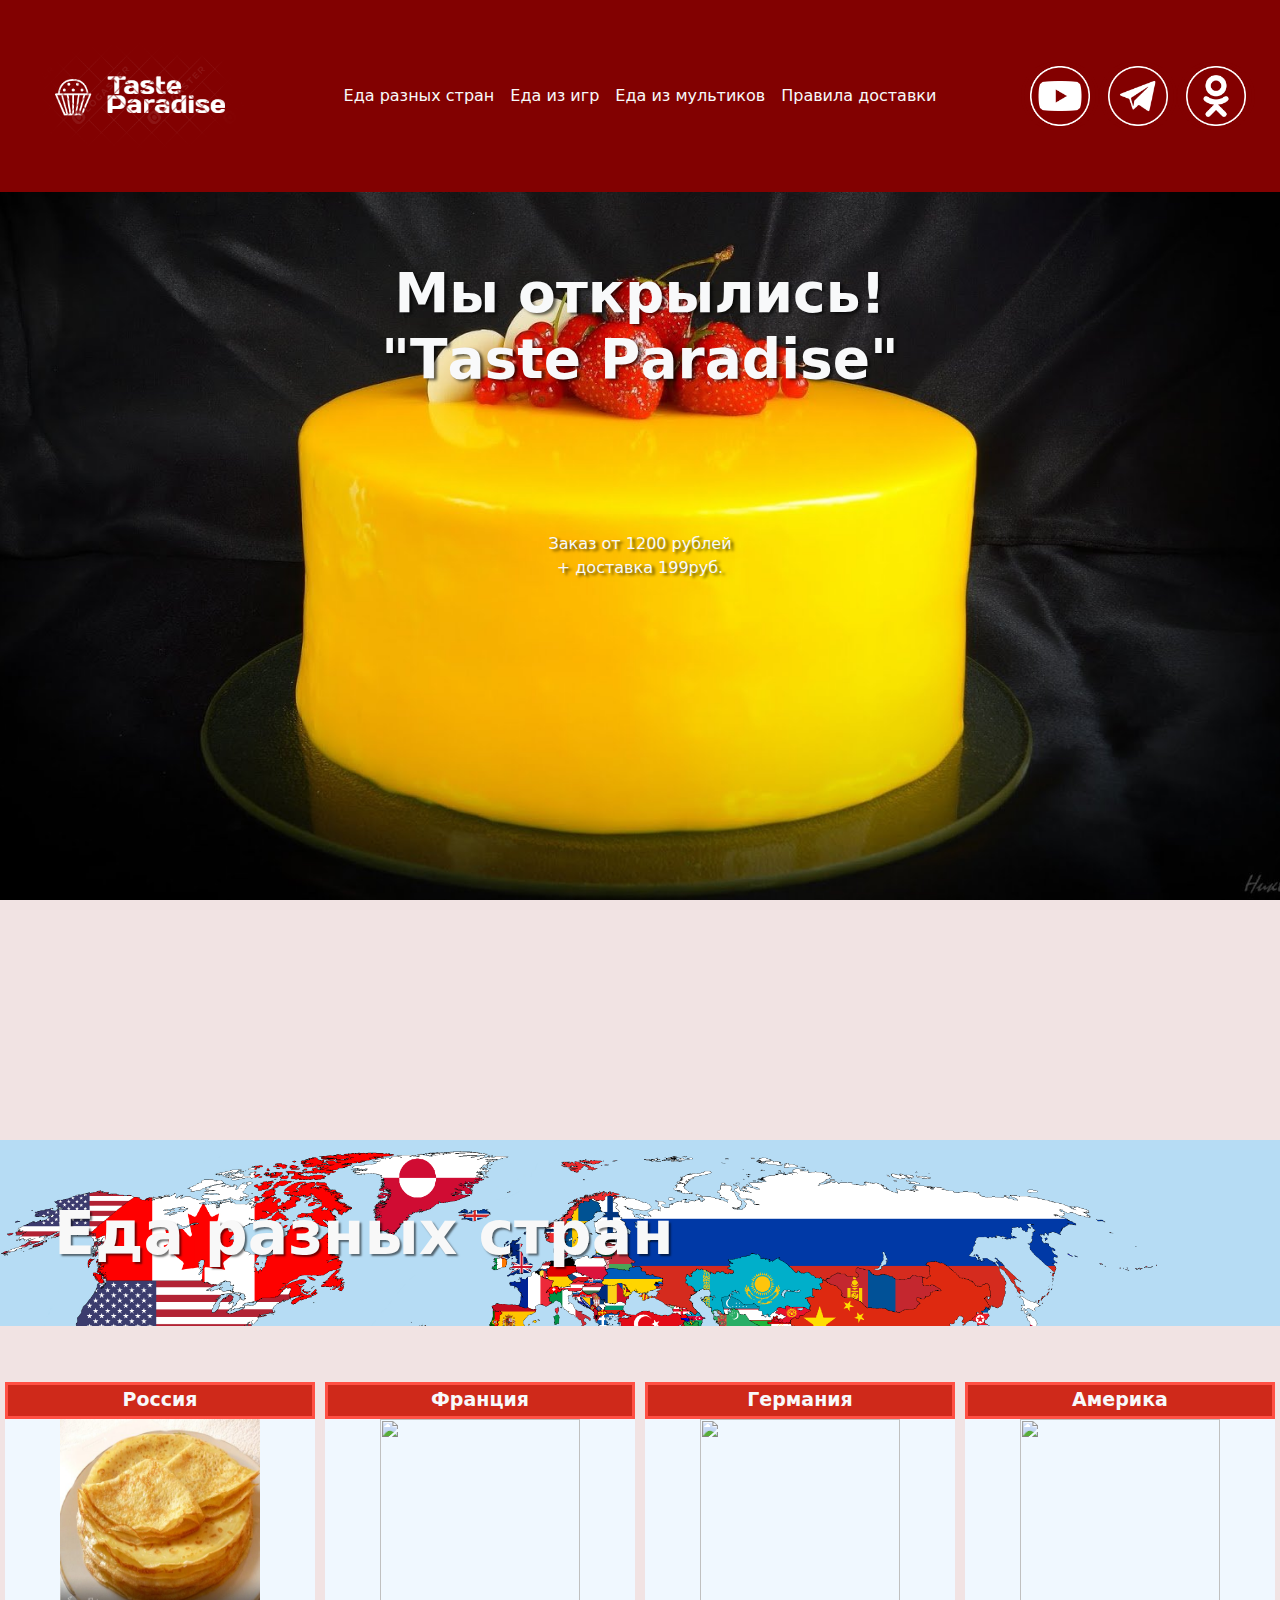
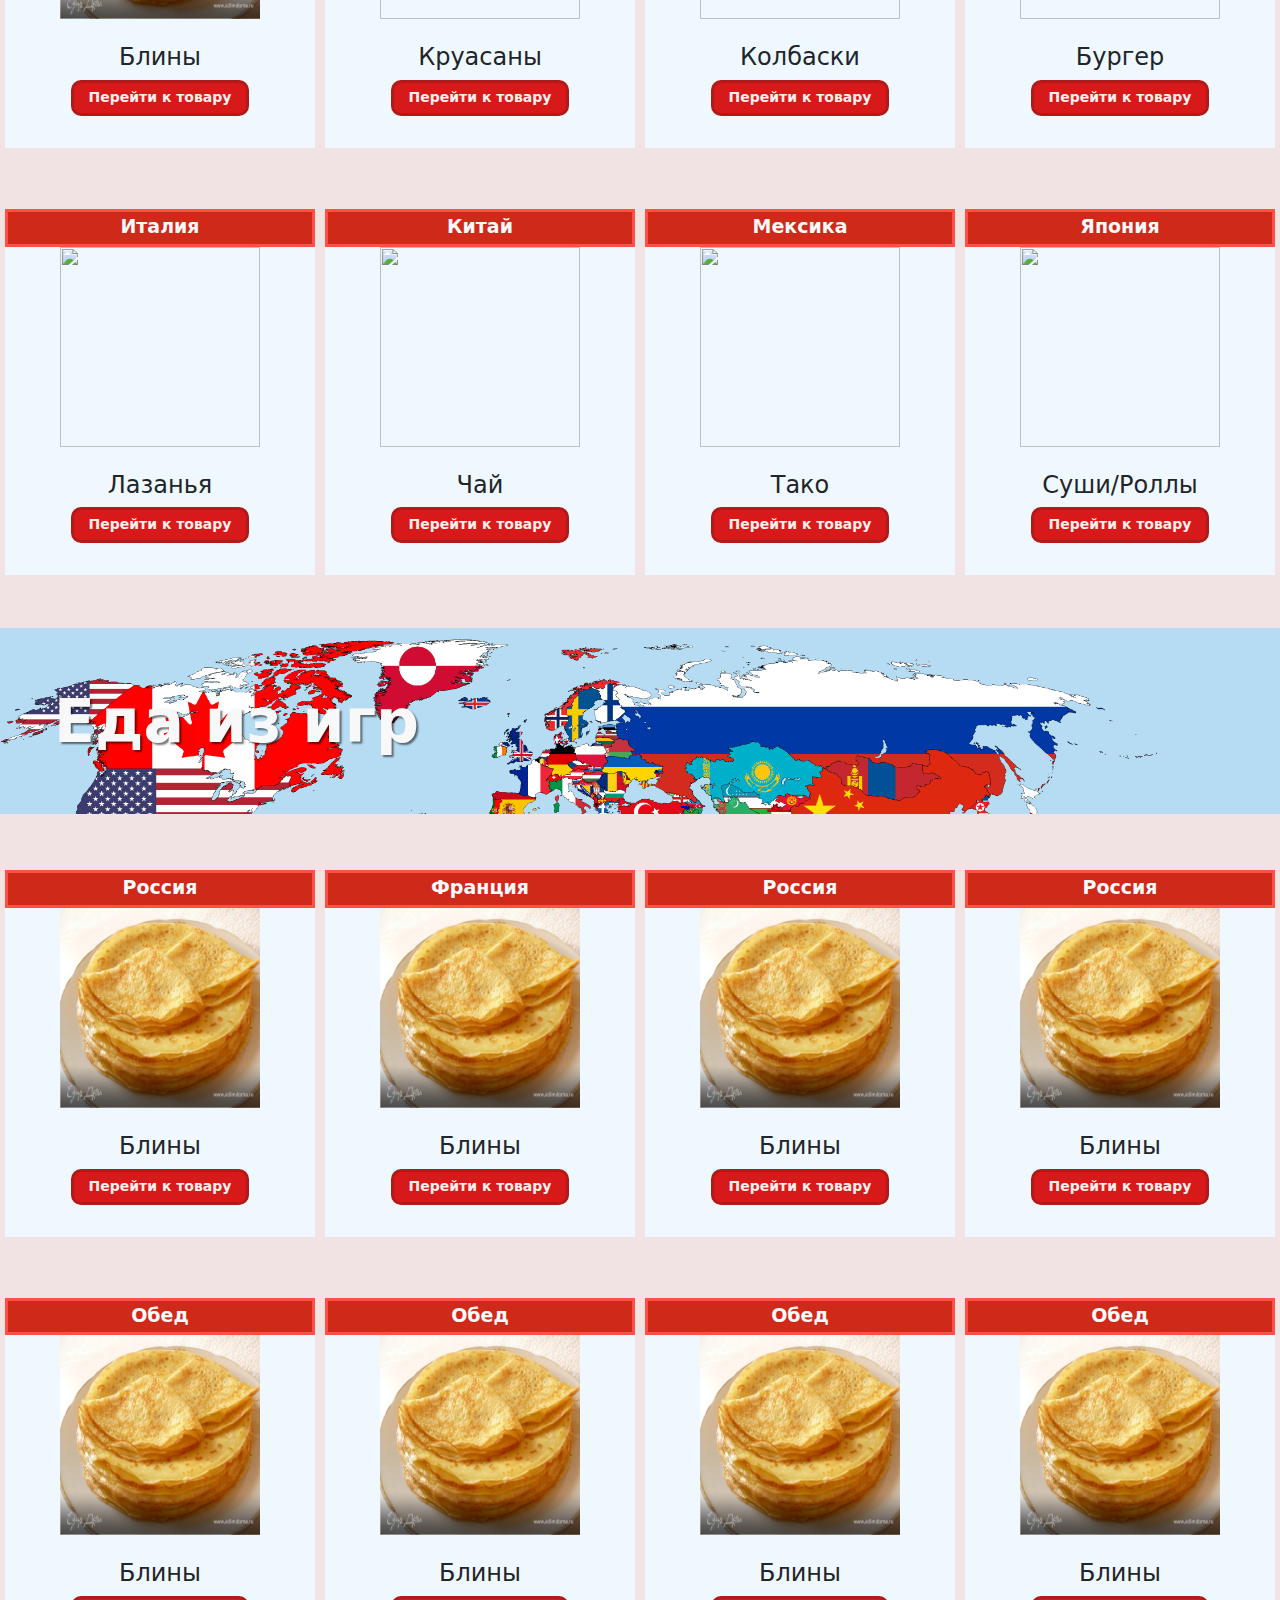
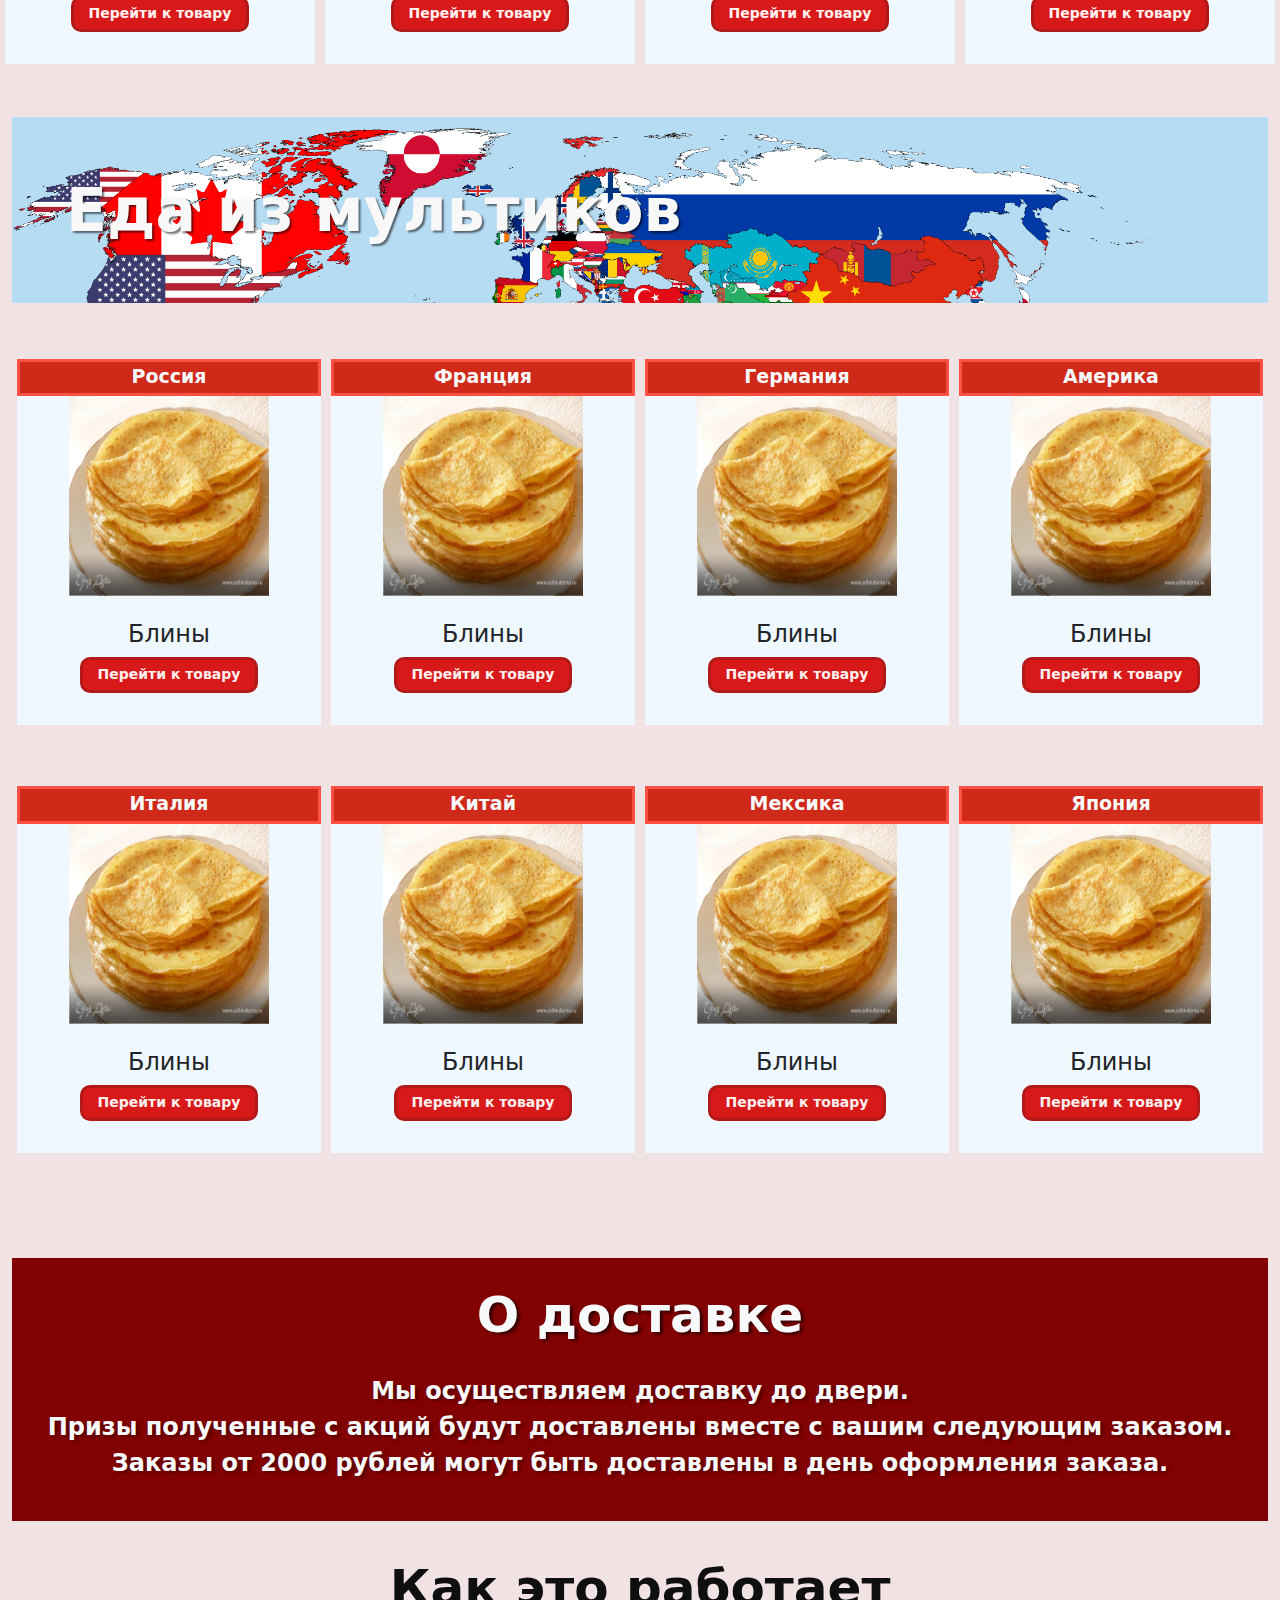
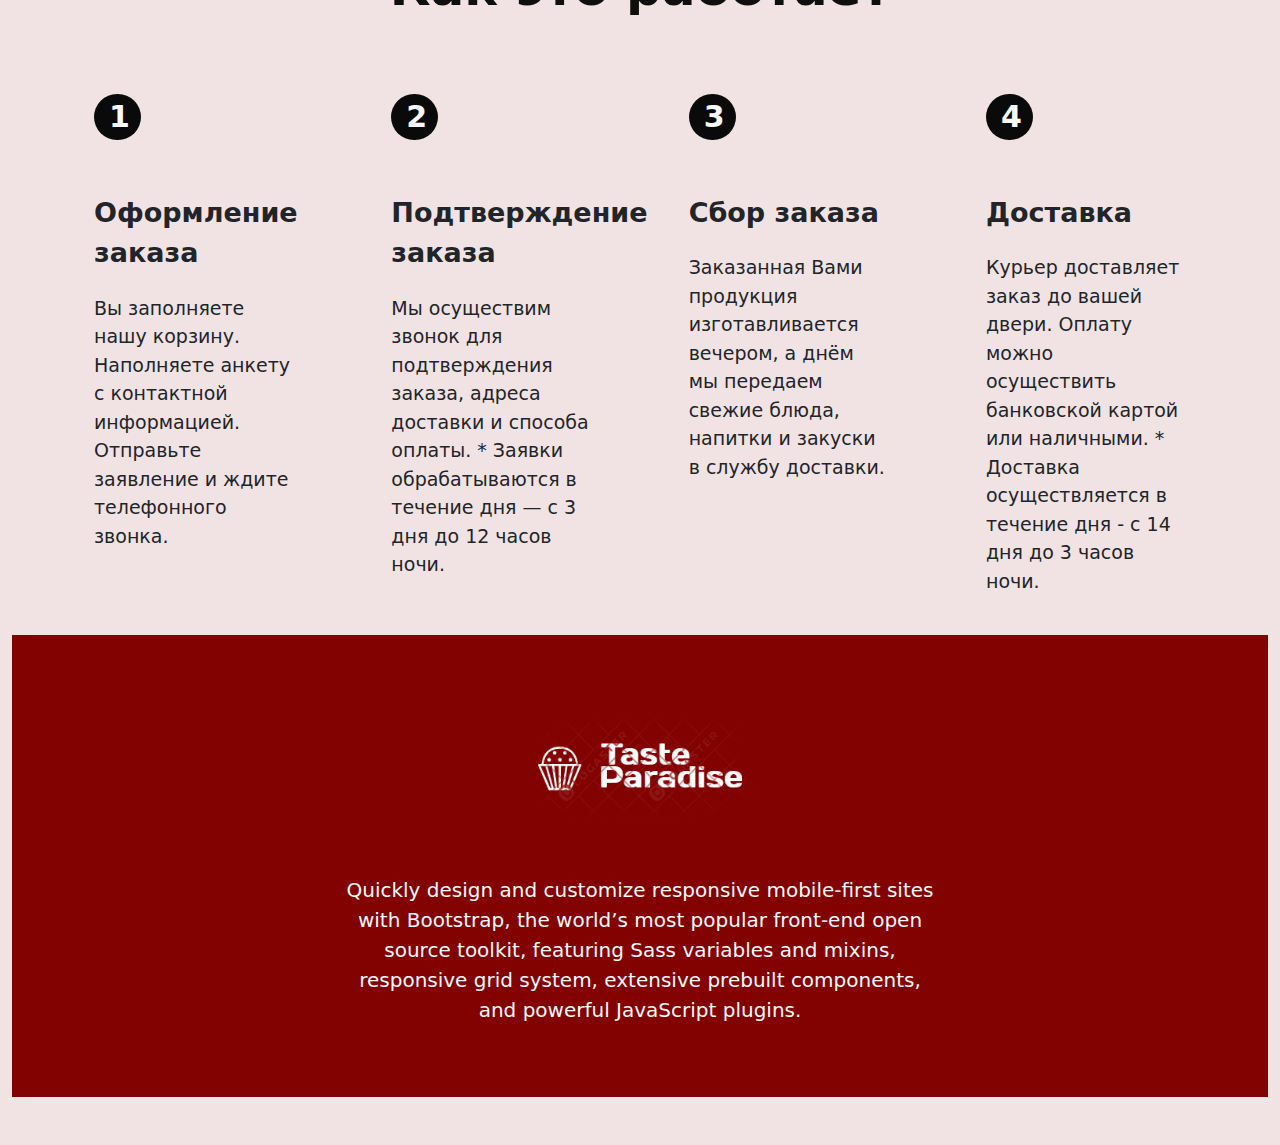
==== commit 918cb092: "12345678999999966" ====
--- a/index.html
+++ b/index.html
@@ -19,7 +19,7 @@
           href="/"
           class="d-flex align-items-center col-md-3 mb-2 mb-md-0 text-dark text-decoration-none"
         >
-          <img class="img" src="./My logotype.png" width="280px" />
+          <img class="img logotipe" src="./My logotype.png" width="280px" />
         </a>
 
         <ul class="nav col-12 col-md-auto mb-2 justify-content-center mb-md-0">
--- a/style.css
+++ b/style.css
@@ -1,7 +1,7 @@
 body {
   background-color: #8201011c;
 }
-
+.logotipe {padding: 10px;}
 .header-red {
   background-color: #820101;
   color: blanchedalmond;
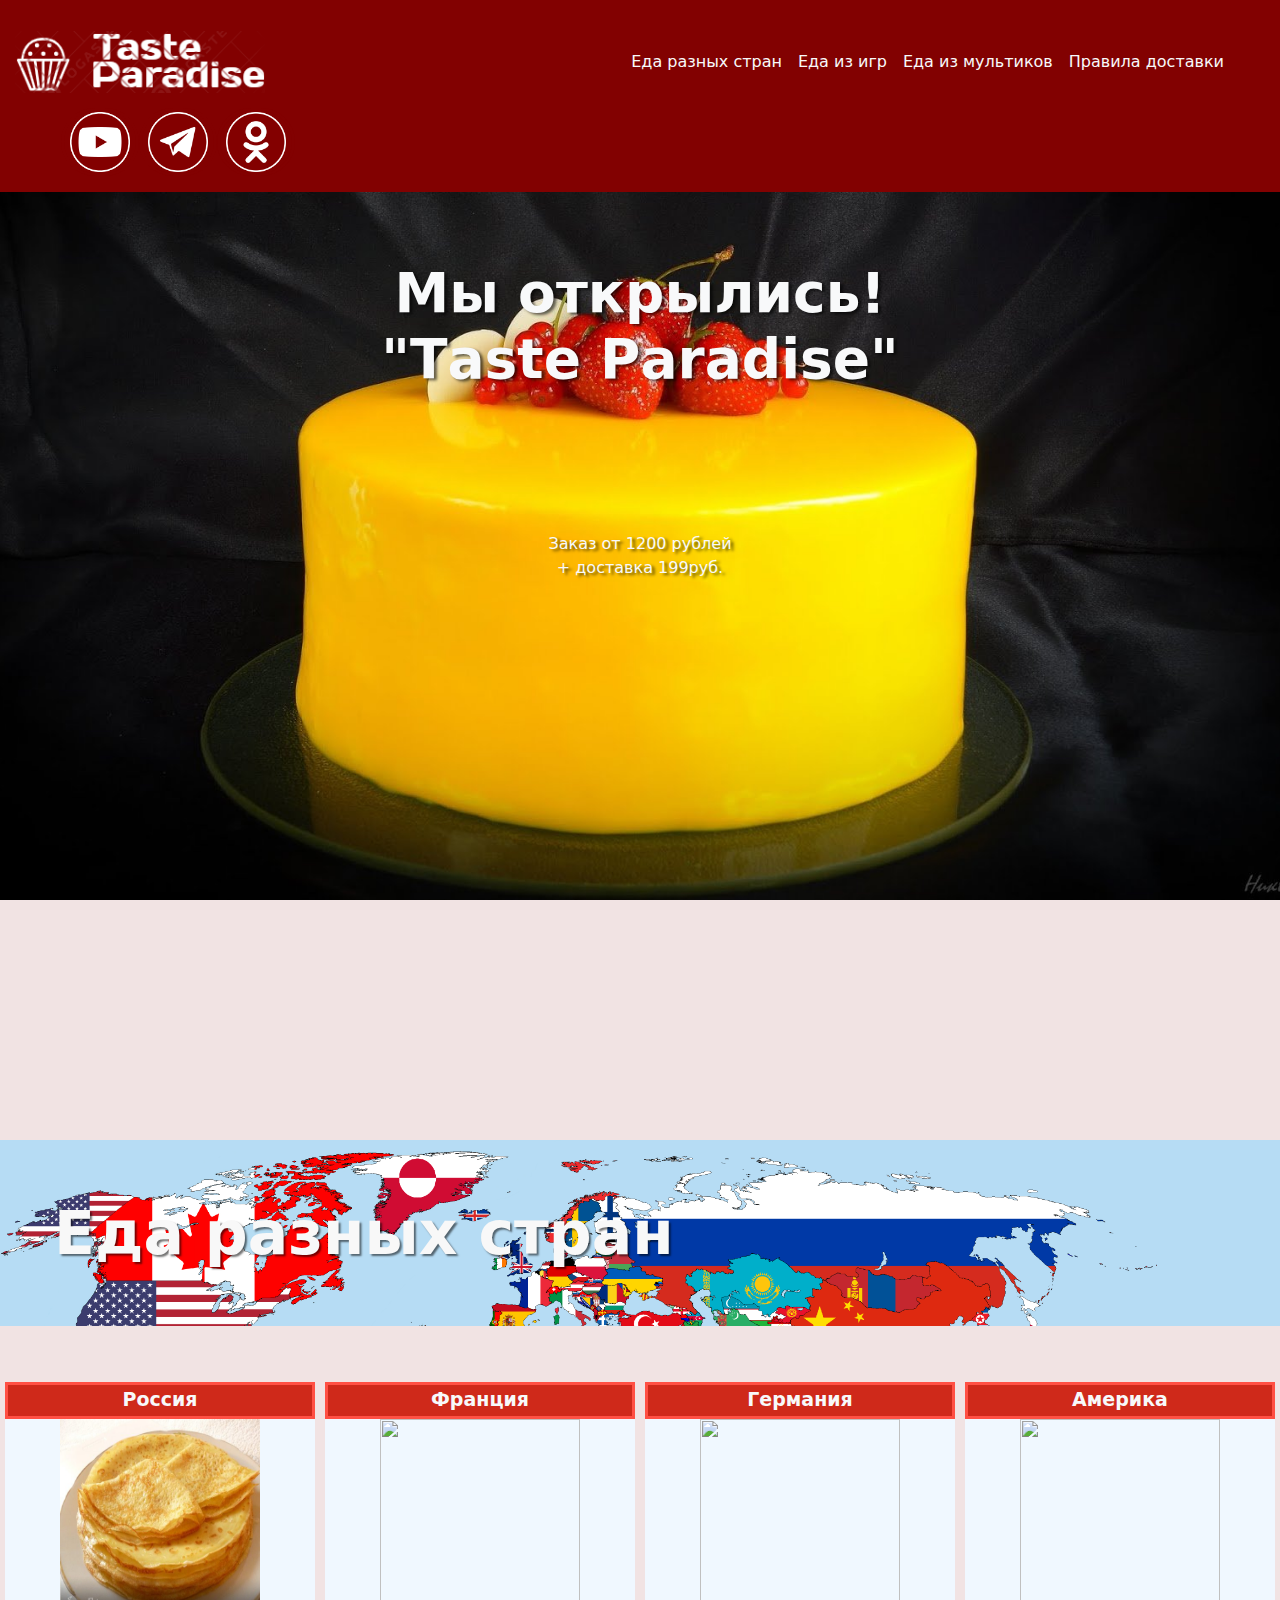
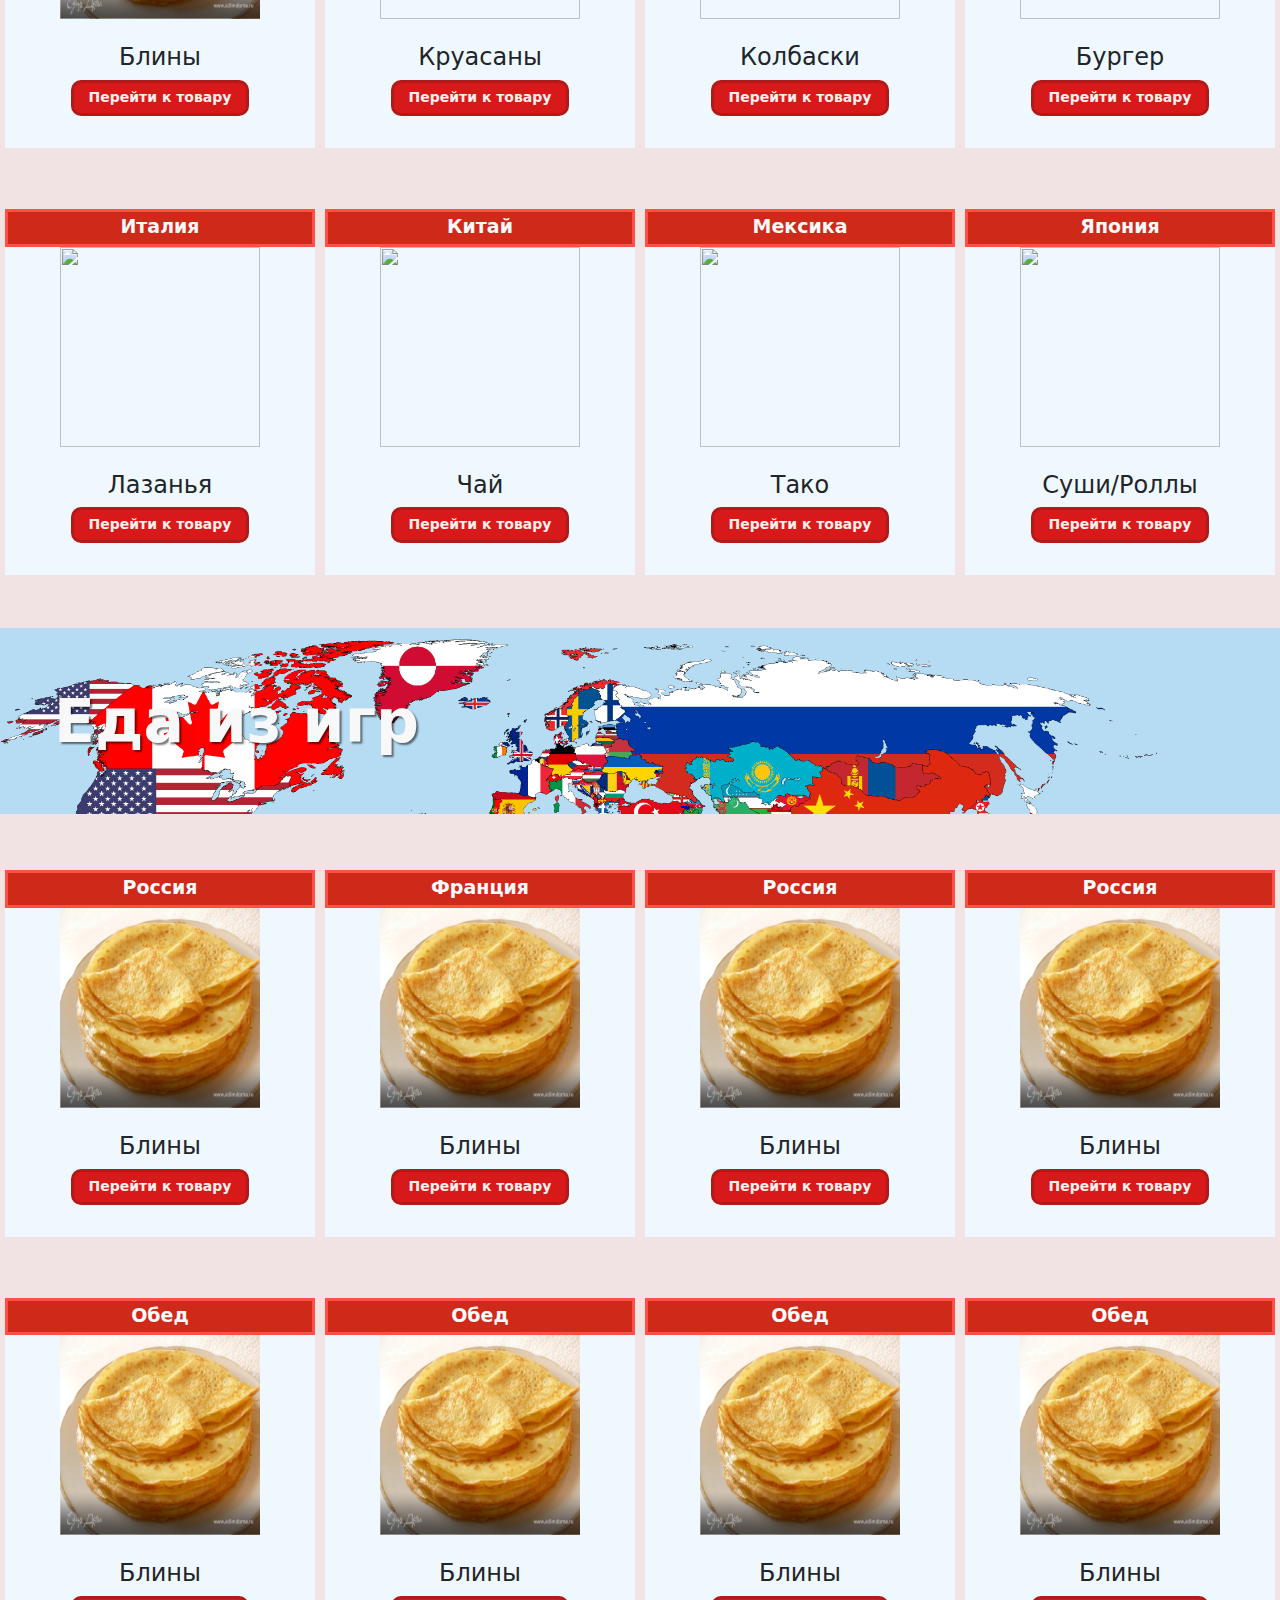
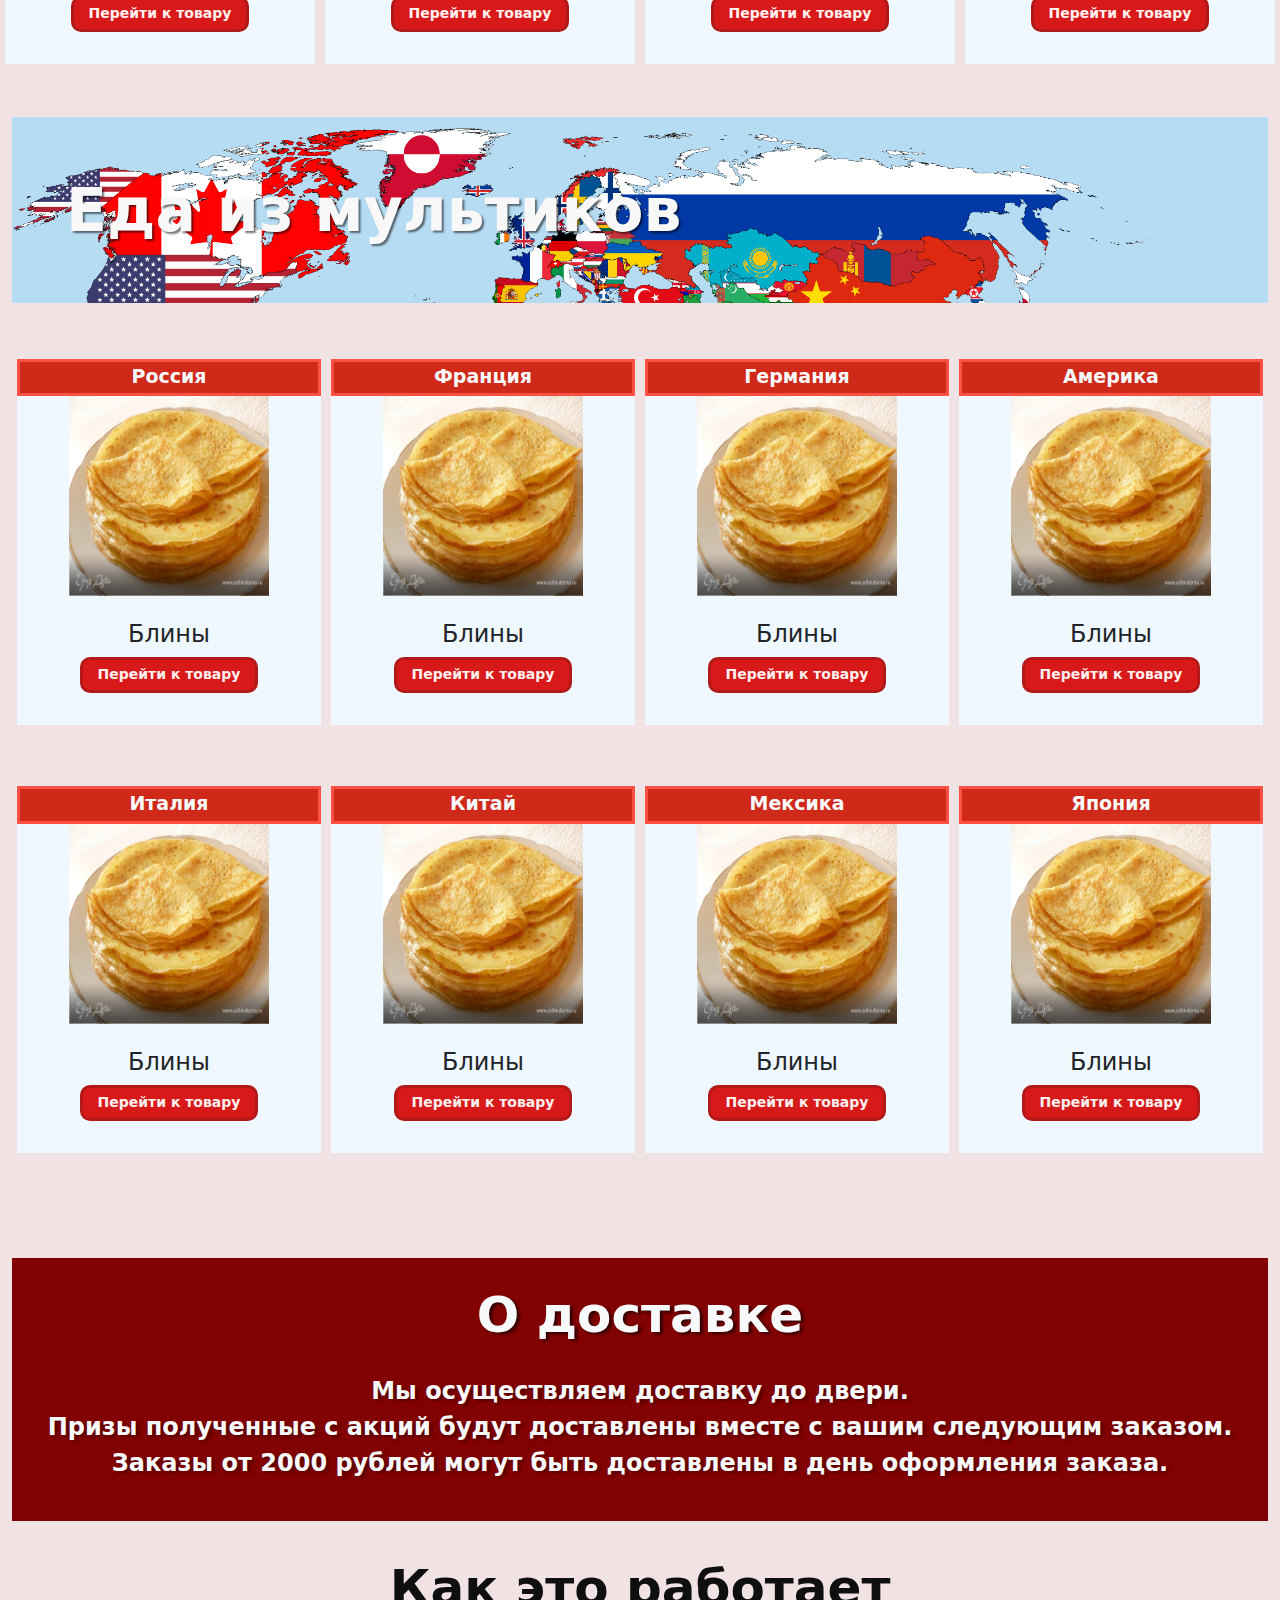
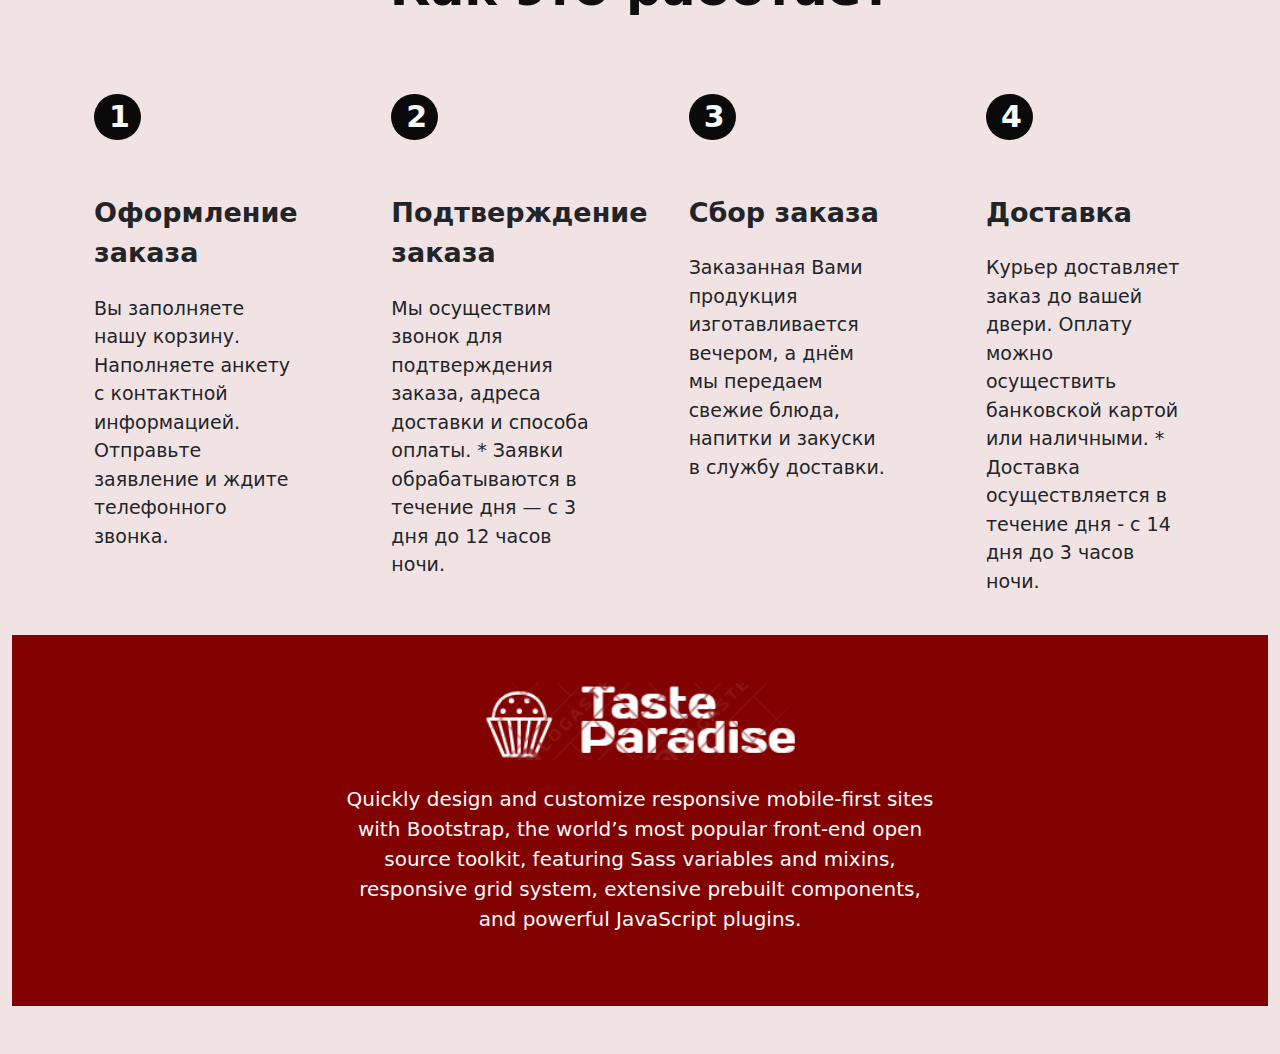
==== commit 21ef6fa5: "222245789989977654" ====
--- a/index.html
+++ b/index.html
@@ -19,10 +19,10 @@
           href="/"
           class="d-flex align-items-center col-md-3 mb-2 mb-md-0 text-dark text-decoration-none"
         >
-          <img class="img logotipe" src="./My logotype.png" width="280px" />
+          <img class="img logotipe" src="./Logotype.png" width="280px" />
         </a>
 
-        <ul class="nav col-12 col-md-auto mb-2 justify-content-center mb-md-0">
+        <ul class="nav col-12 col-md-auto mb-2 justify-content-center mb-md-0 px-md-5">
           <li>
             <a href="#" class="nav-link px-2 link-light">Еда разных стран</a>
           </li>
@@ -882,7 +882,7 @@
 
     <footer>
       <div class="px-4 py-5 text-center">
-        <img class="d-block mx-auto mb-4" src="./My logotype.png" width="312" />
+        <img class="d-block mx-auto mb-4" src="./Logotype.png" width="312" />
         <div class="col-lg-6 mx-auto">
           <p class="lead mb-4 text-light">
             Quickly design and customize responsive mobile-first sites with
--- a/style.css
+++ b/style.css
@@ -1,7 +1,7 @@
 body {
   background-color: #8201011c;
 }
-.logotipe {padding: 10px;}
+
 .header-red {
   background-color: #820101;
   color: blanchedalmond;
@@ -11,6 +11,7 @@
     overflow: hidden;
   }
 }  */
+.logotipe {padding: 15px;}
 .btn-warning {
   background-color: #820101;
   color: blanchedalmond;
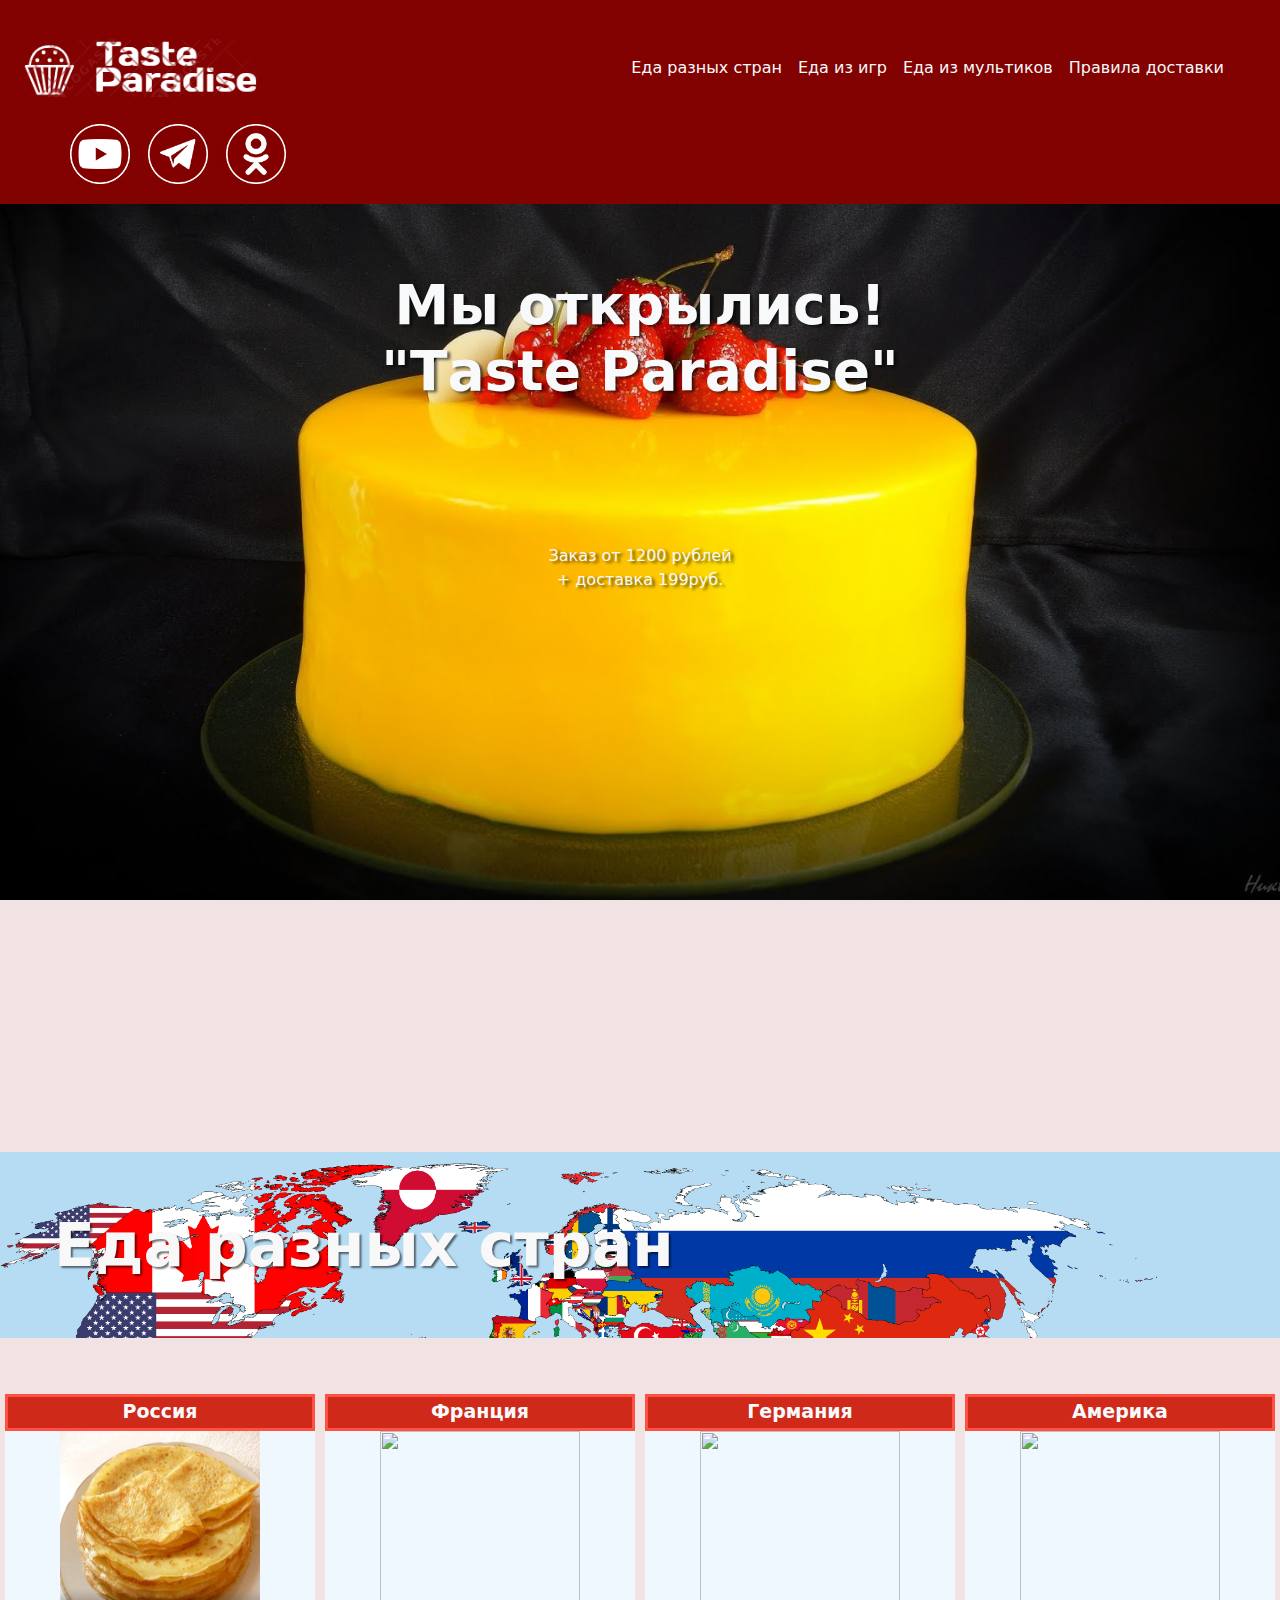
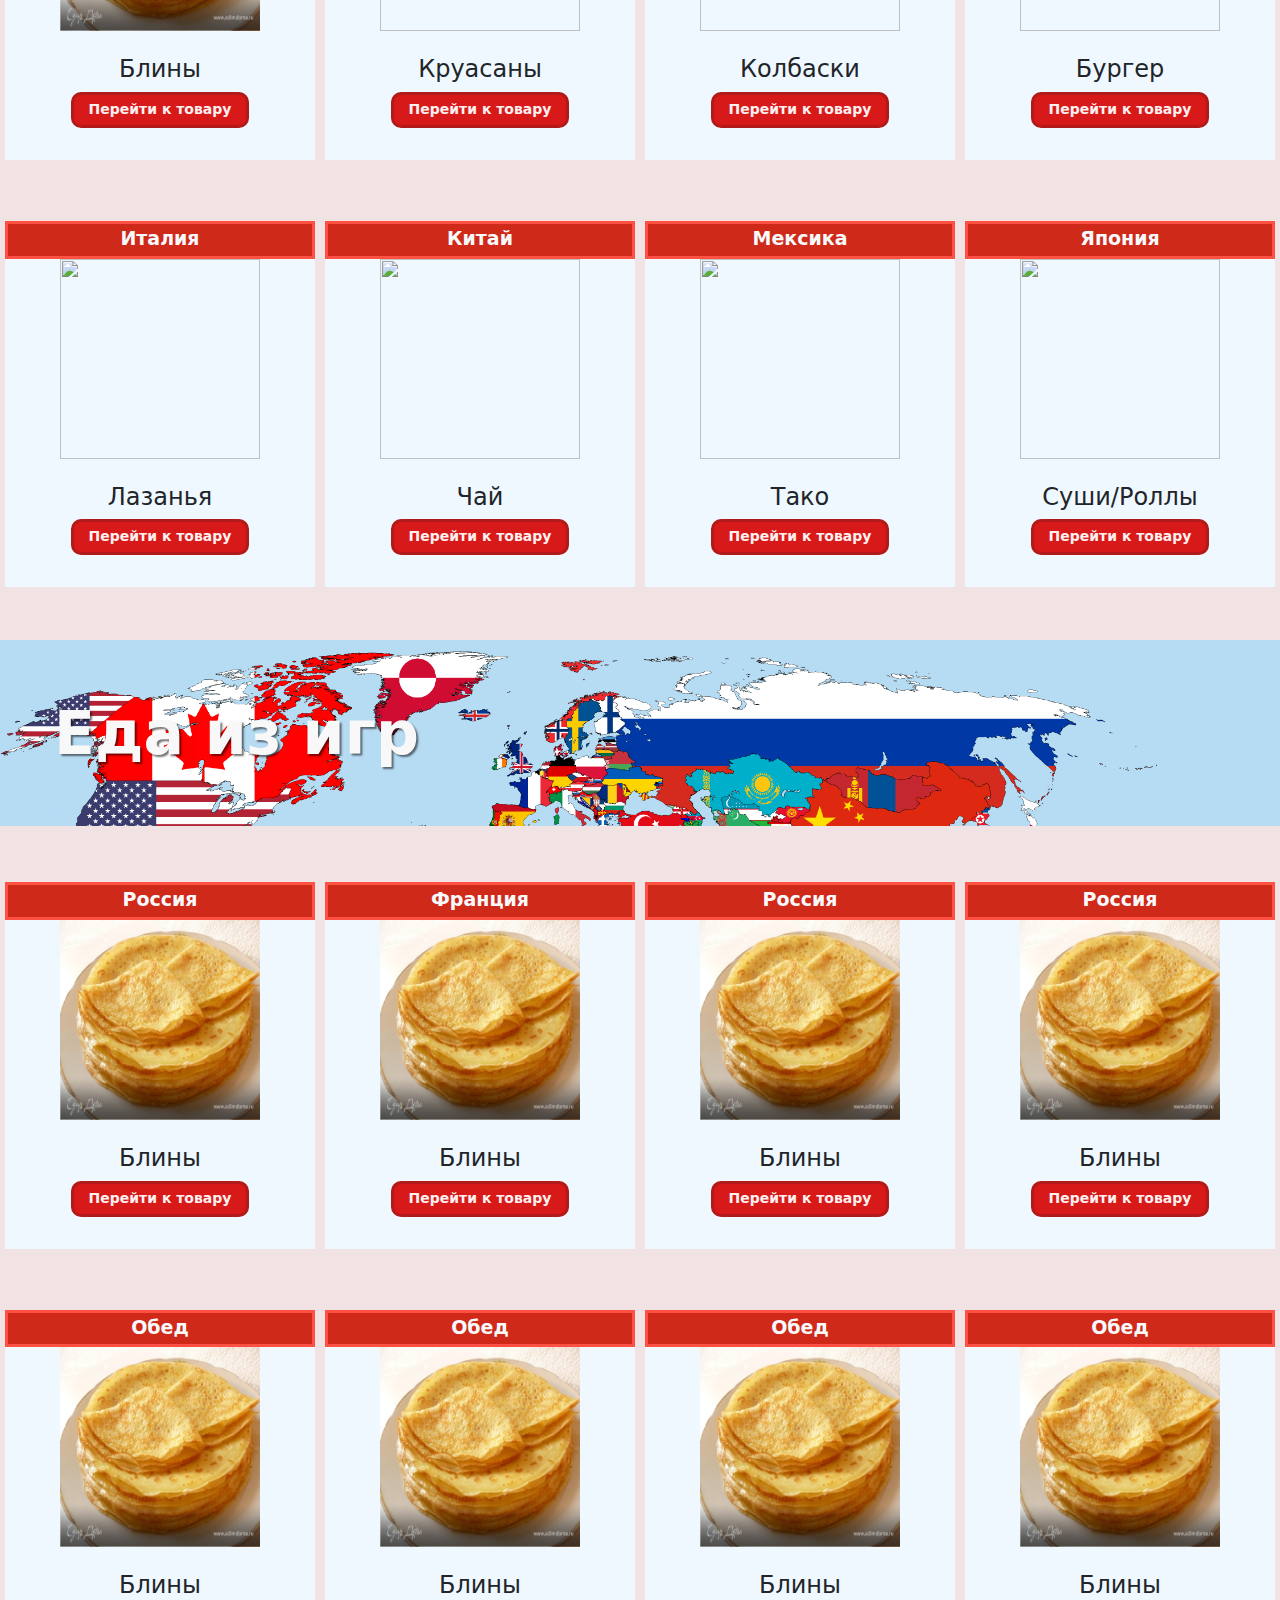
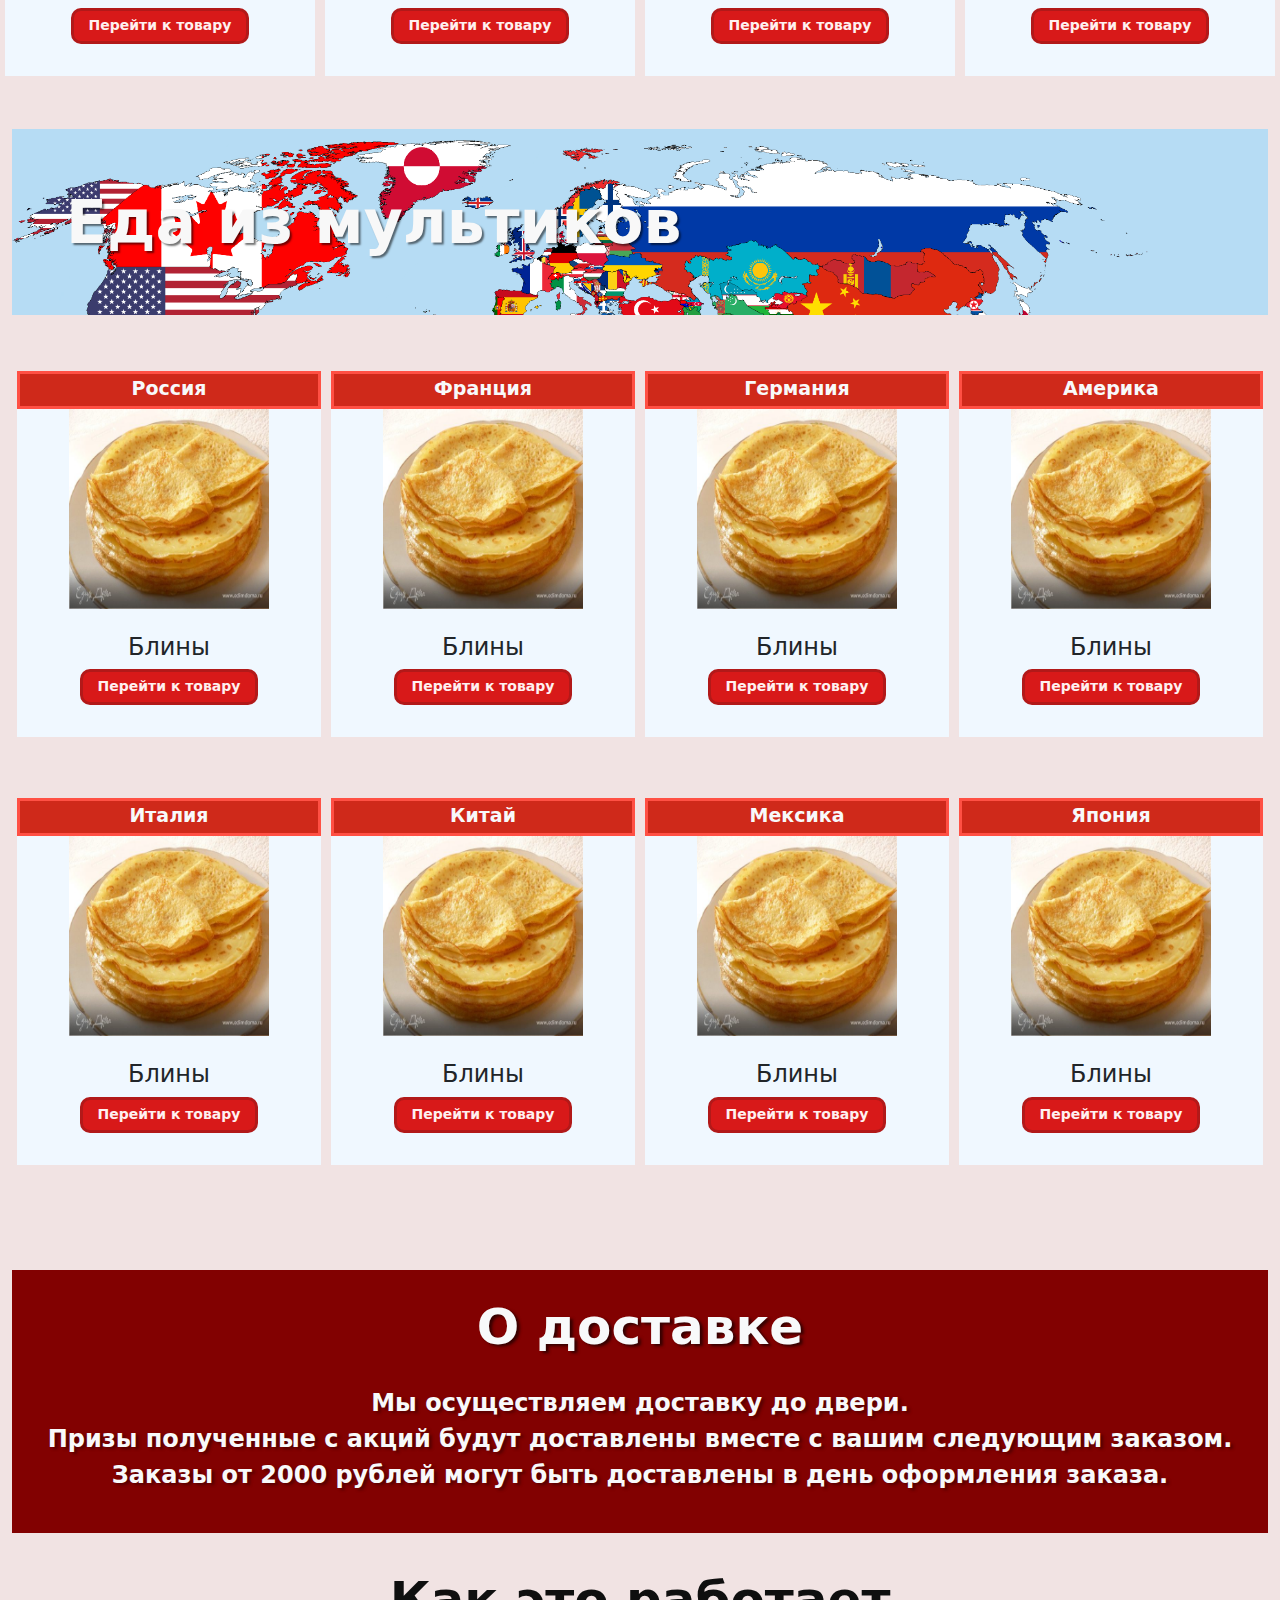
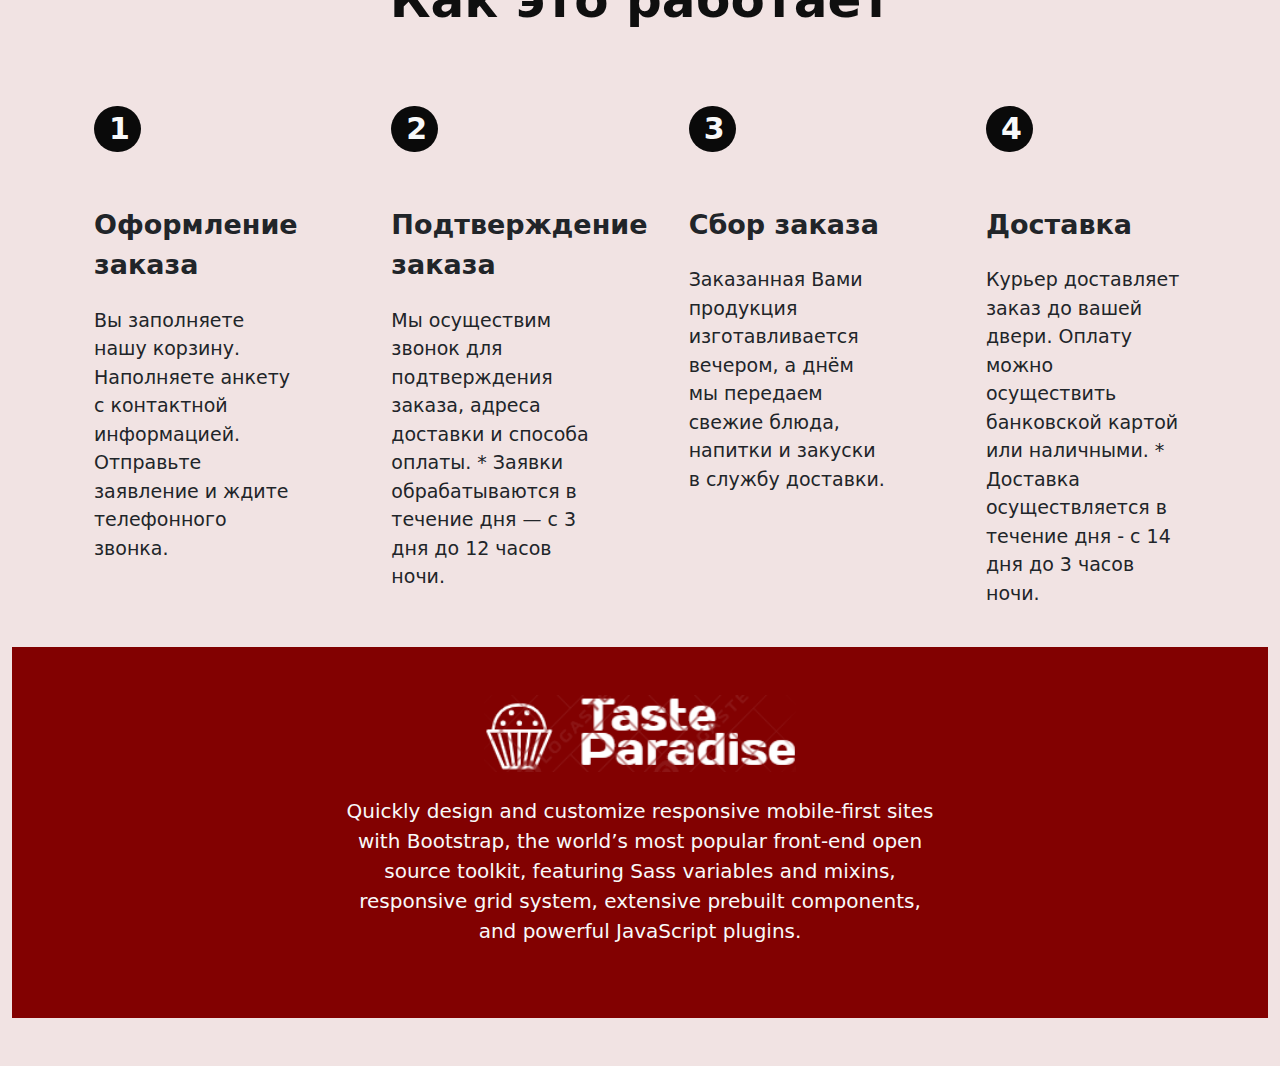
==== commit 5f27d8d2: "3" ====
--- a/index.html
+++ b/index.html
@@ -230,7 +230,7 @@
                   <div class="billet-breakfast text-light">Китай</div>
                   <img
                     class="img-card"
-                    src="https://legkovmeste.ru/wp-content/uploads/2019/04/post_5cc16e65ddc17.jpg"
+                    src="Tea.png"
                     width="250px"
                     height="250px"
                   />
--- a/style.css
+++ b/style.css
@@ -11,7 +11,12 @@
     overflow: hidden;
   }
 }  */
-.logotipe {padding: 15px;}
+.logotipe {padding: 23px;}
+@media (max-width: 830px) {
+  .logotipe {
+    justify-content: center;
+  }
+}
 .btn-warning {
   background-color: #820101;
   color: blanchedalmond;
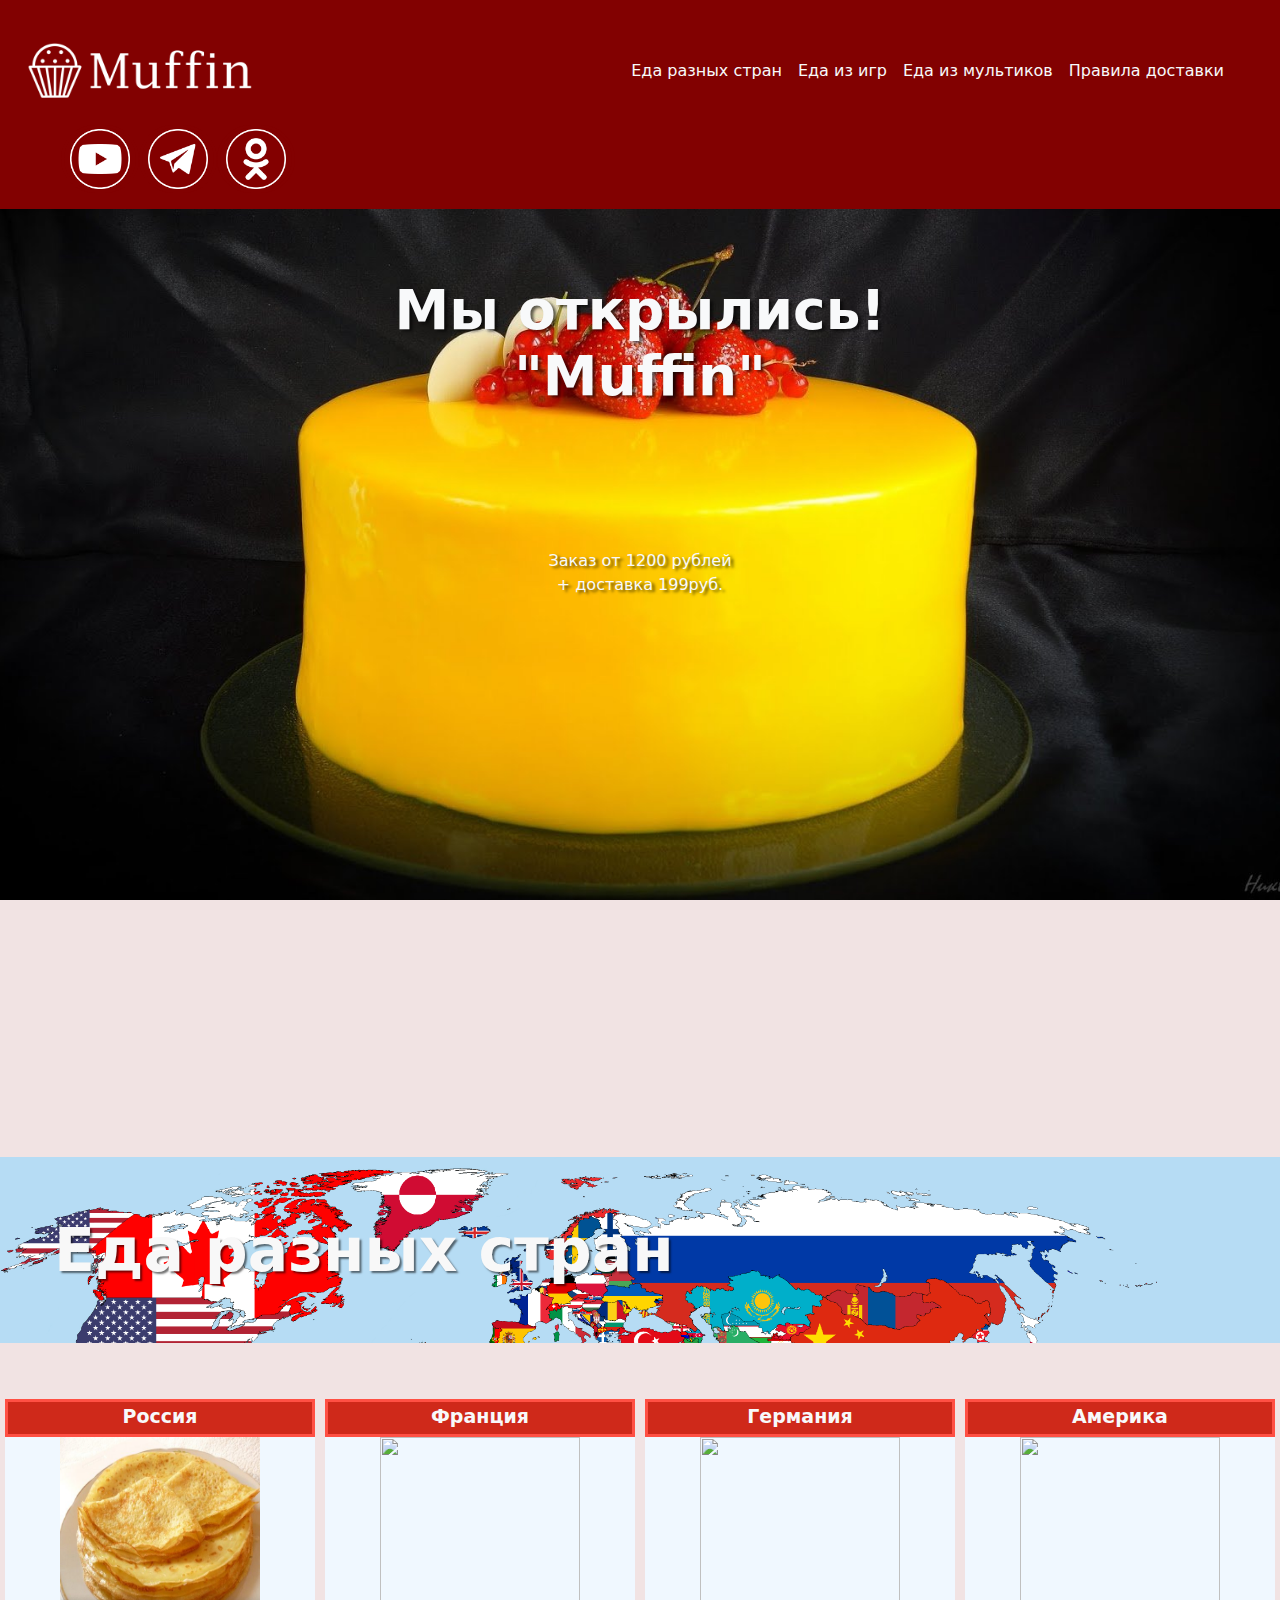
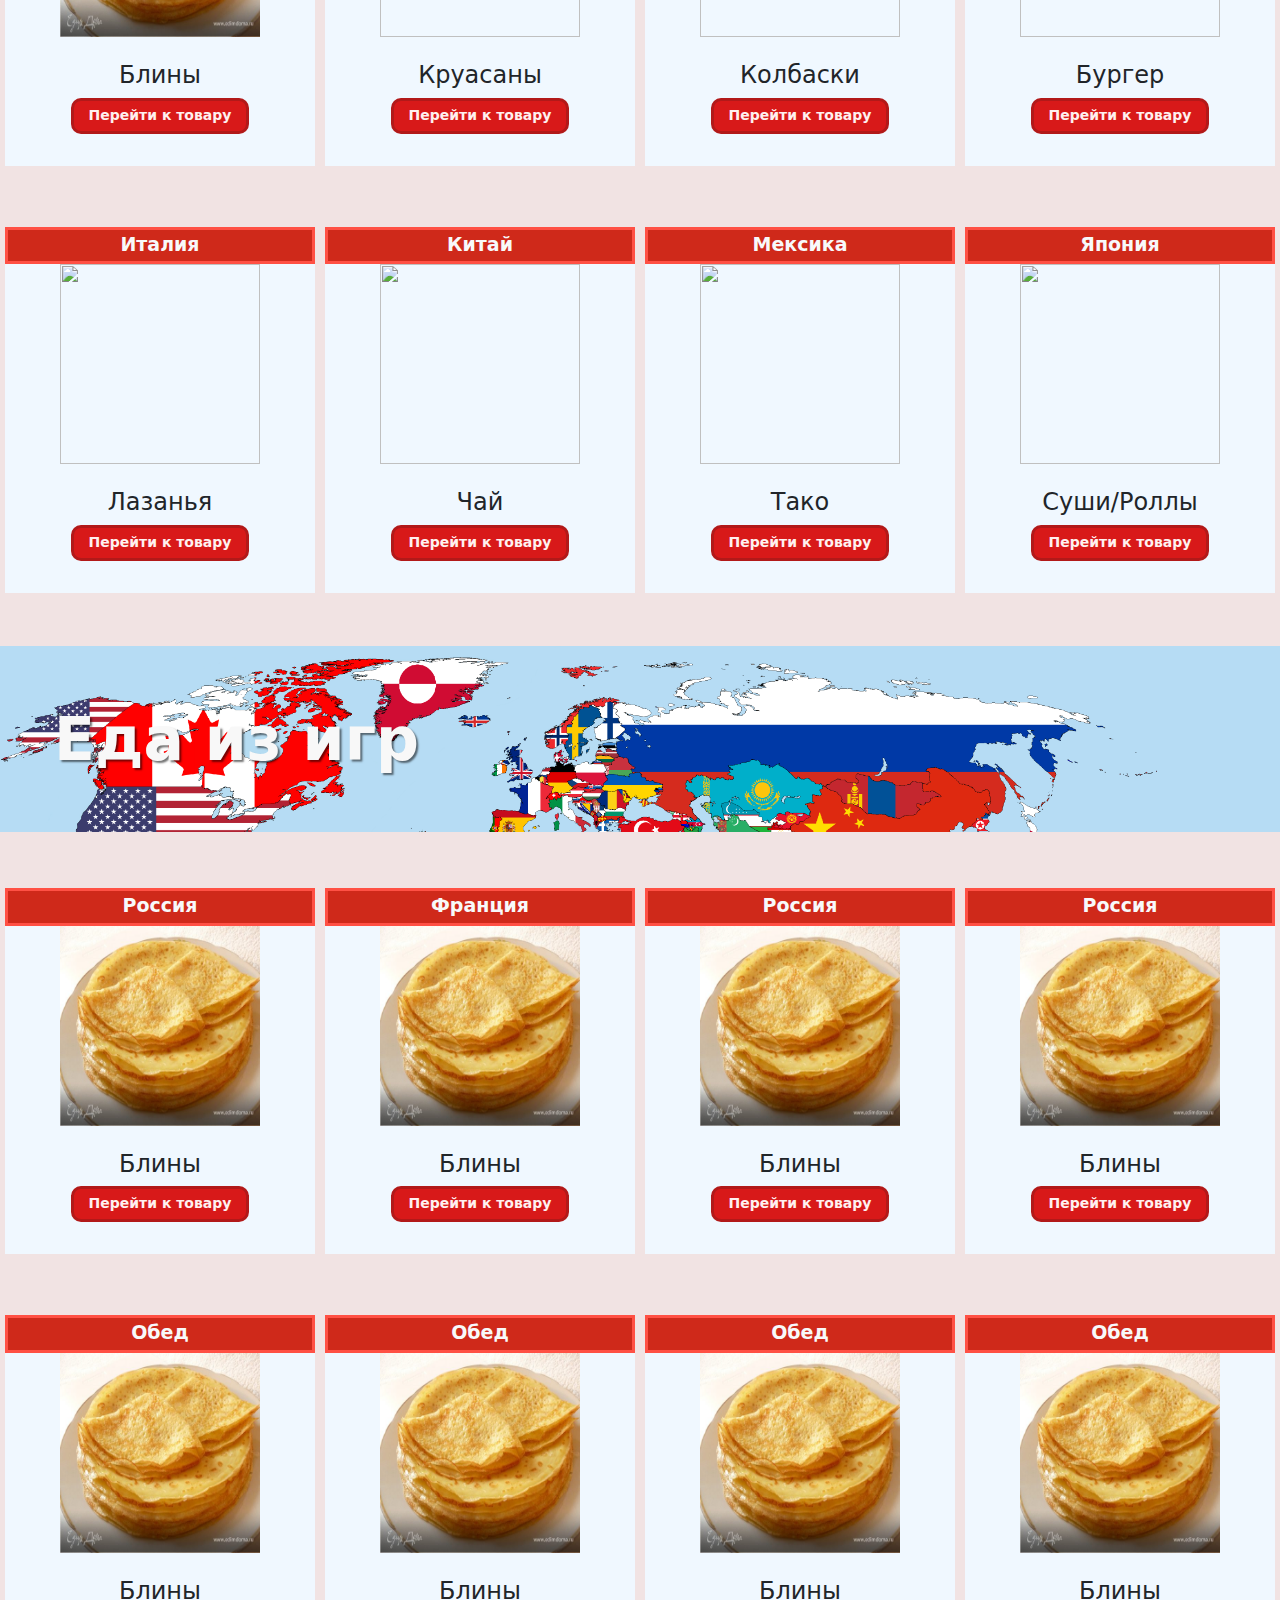
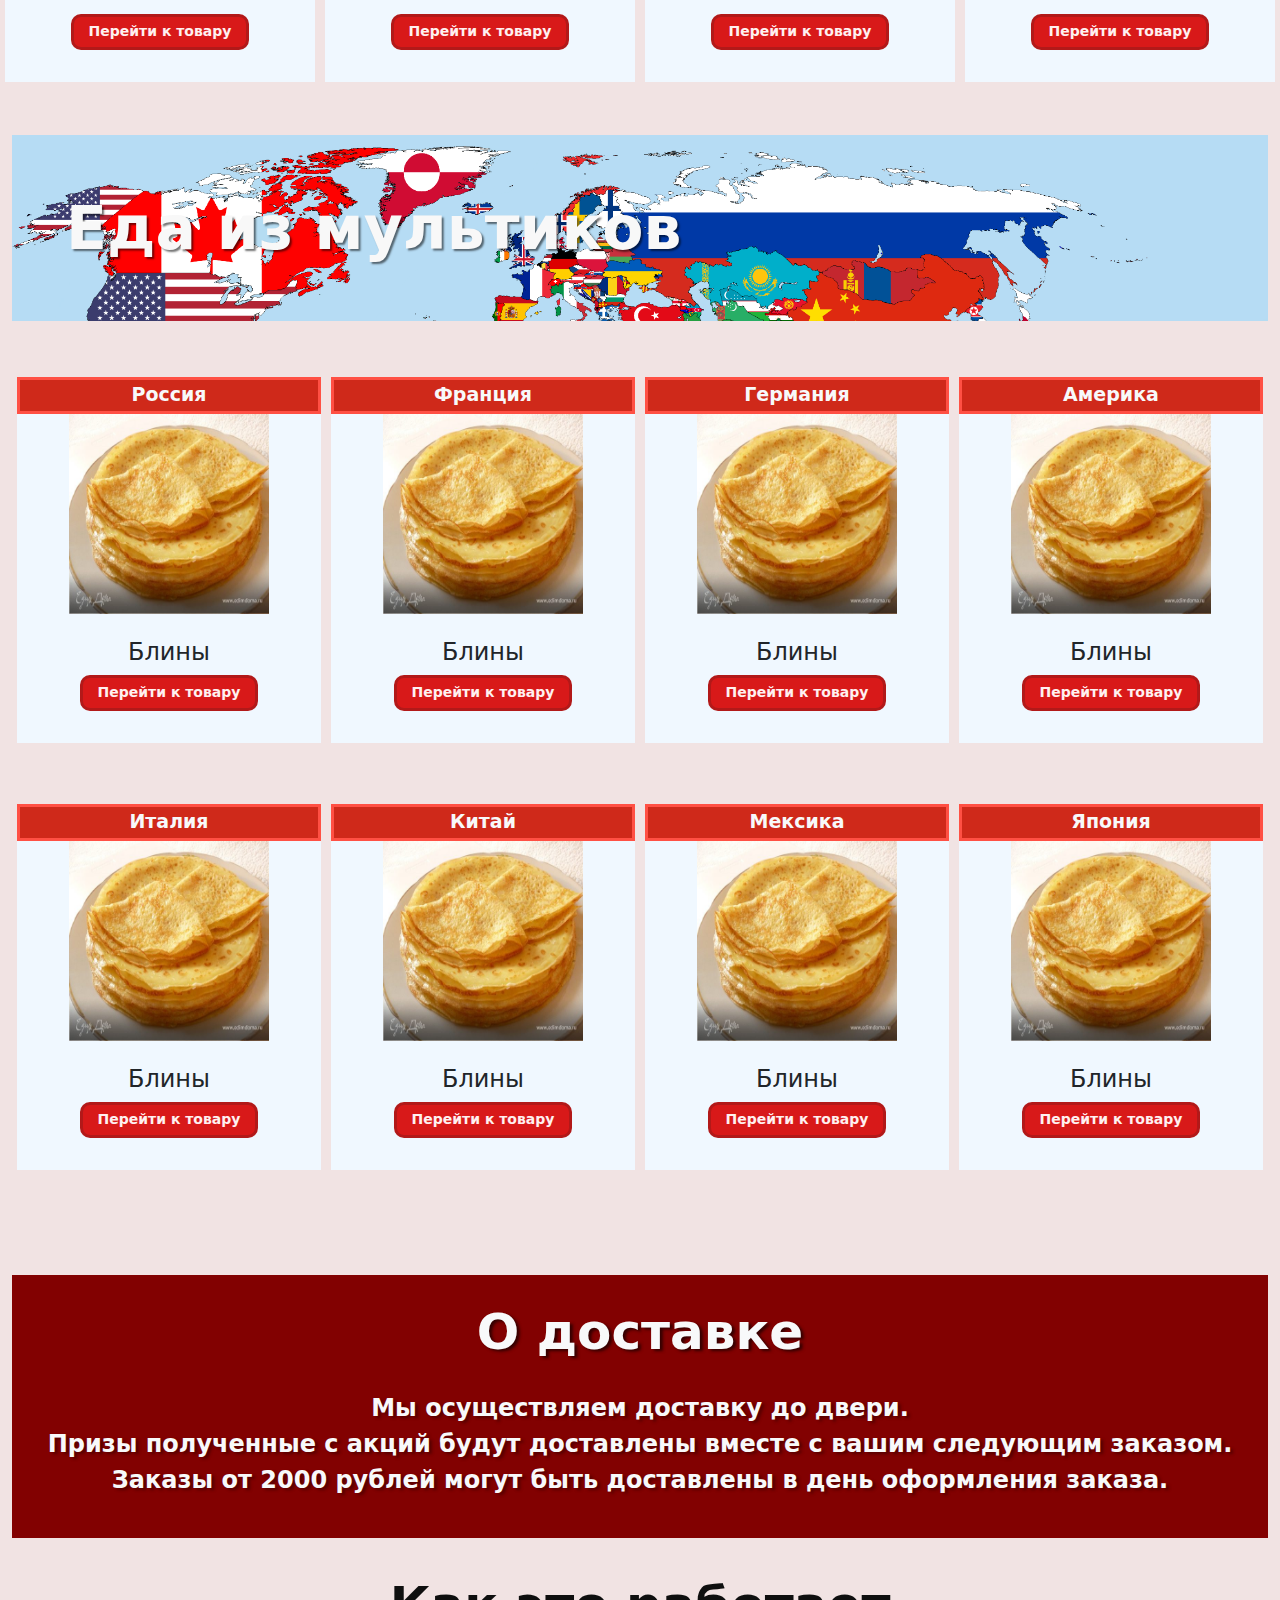
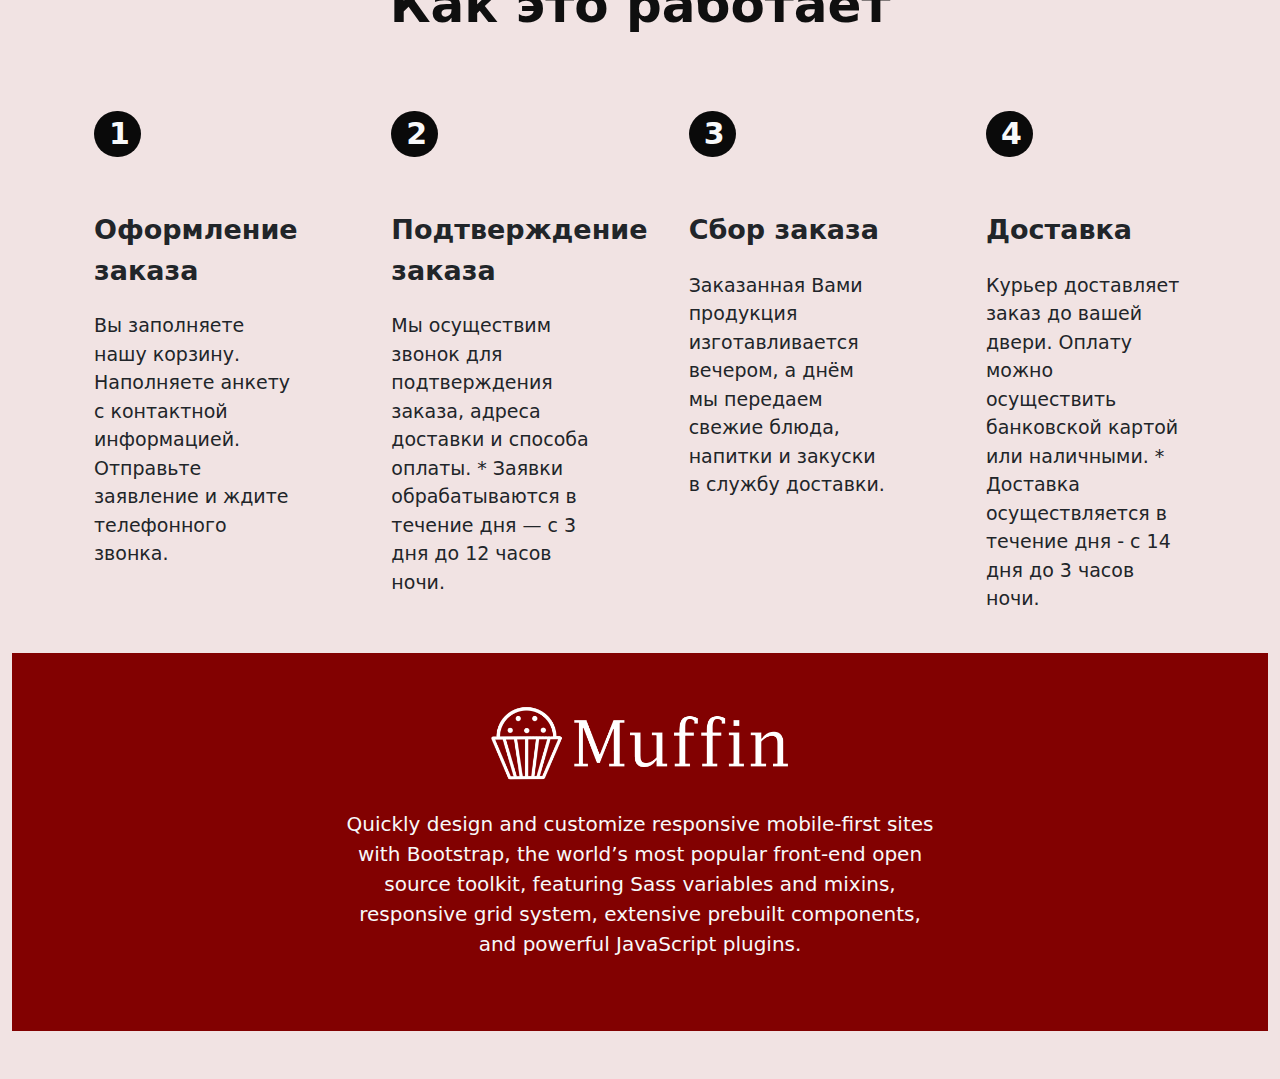
==== commit 1e0813a7: "12388876544" ====
--- a/index.html
+++ b/index.html
@@ -19,7 +19,7 @@
           href="/"
           class="d-flex align-items-center col-md-3 mb-2 mb-md-0 text-dark text-decoration-none"
         >
-          <img class="img logotipe" src="./Logotype.png" width="280px" />
+          <img class="img logotipe" src="NewLogo.png" width="280px" />
         </a>
 
         <ul class="nav col-12 col-md-auto mb-2 justify-content-center mb-md-0 px-md-5">
@@ -49,7 +49,7 @@
     <div class="px-4 py-5 text-center heroes container-fluid">
       <h1 class="display-56 fw-bold text-light pt-h1">
         Мы открылись!<br/>
-        "Таstе Раrаdisе"
+        "Muffin"
       </h1>
       <div class="col-lg-6 mx-auto">
         <p class="lead-text mb-4 text-light pt-h1">
@@ -882,7 +882,7 @@
 
     <footer>
       <div class="px-4 py-5 text-center">
-        <img class="d-block mx-auto mb-4" src="./Logotype.png" width="312" />
+        <img class="d-block mx-auto mb-4" src="NewLogo.png" width="312" />
         <div class="col-lg-6 mx-auto">
           <p class="lead mb-4 text-light">
             Quickly design and customize responsive mobile-first sites with
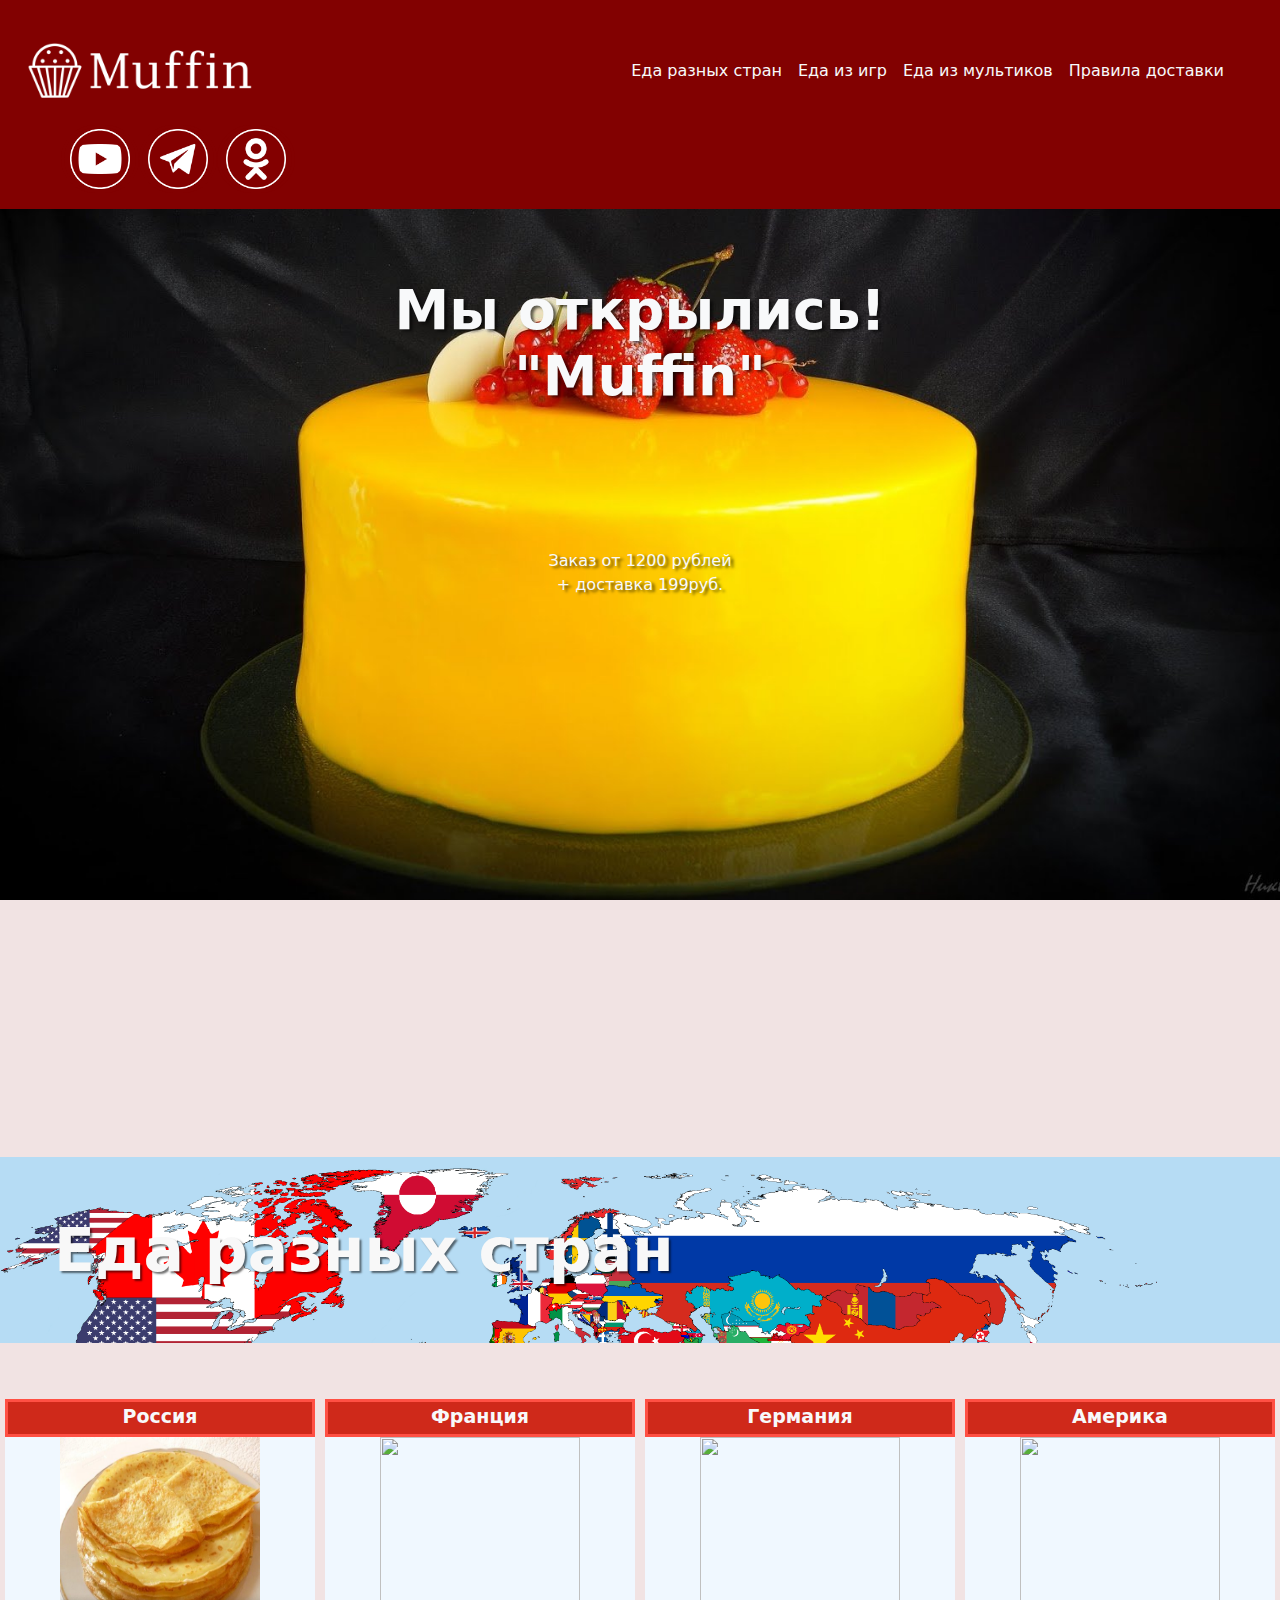
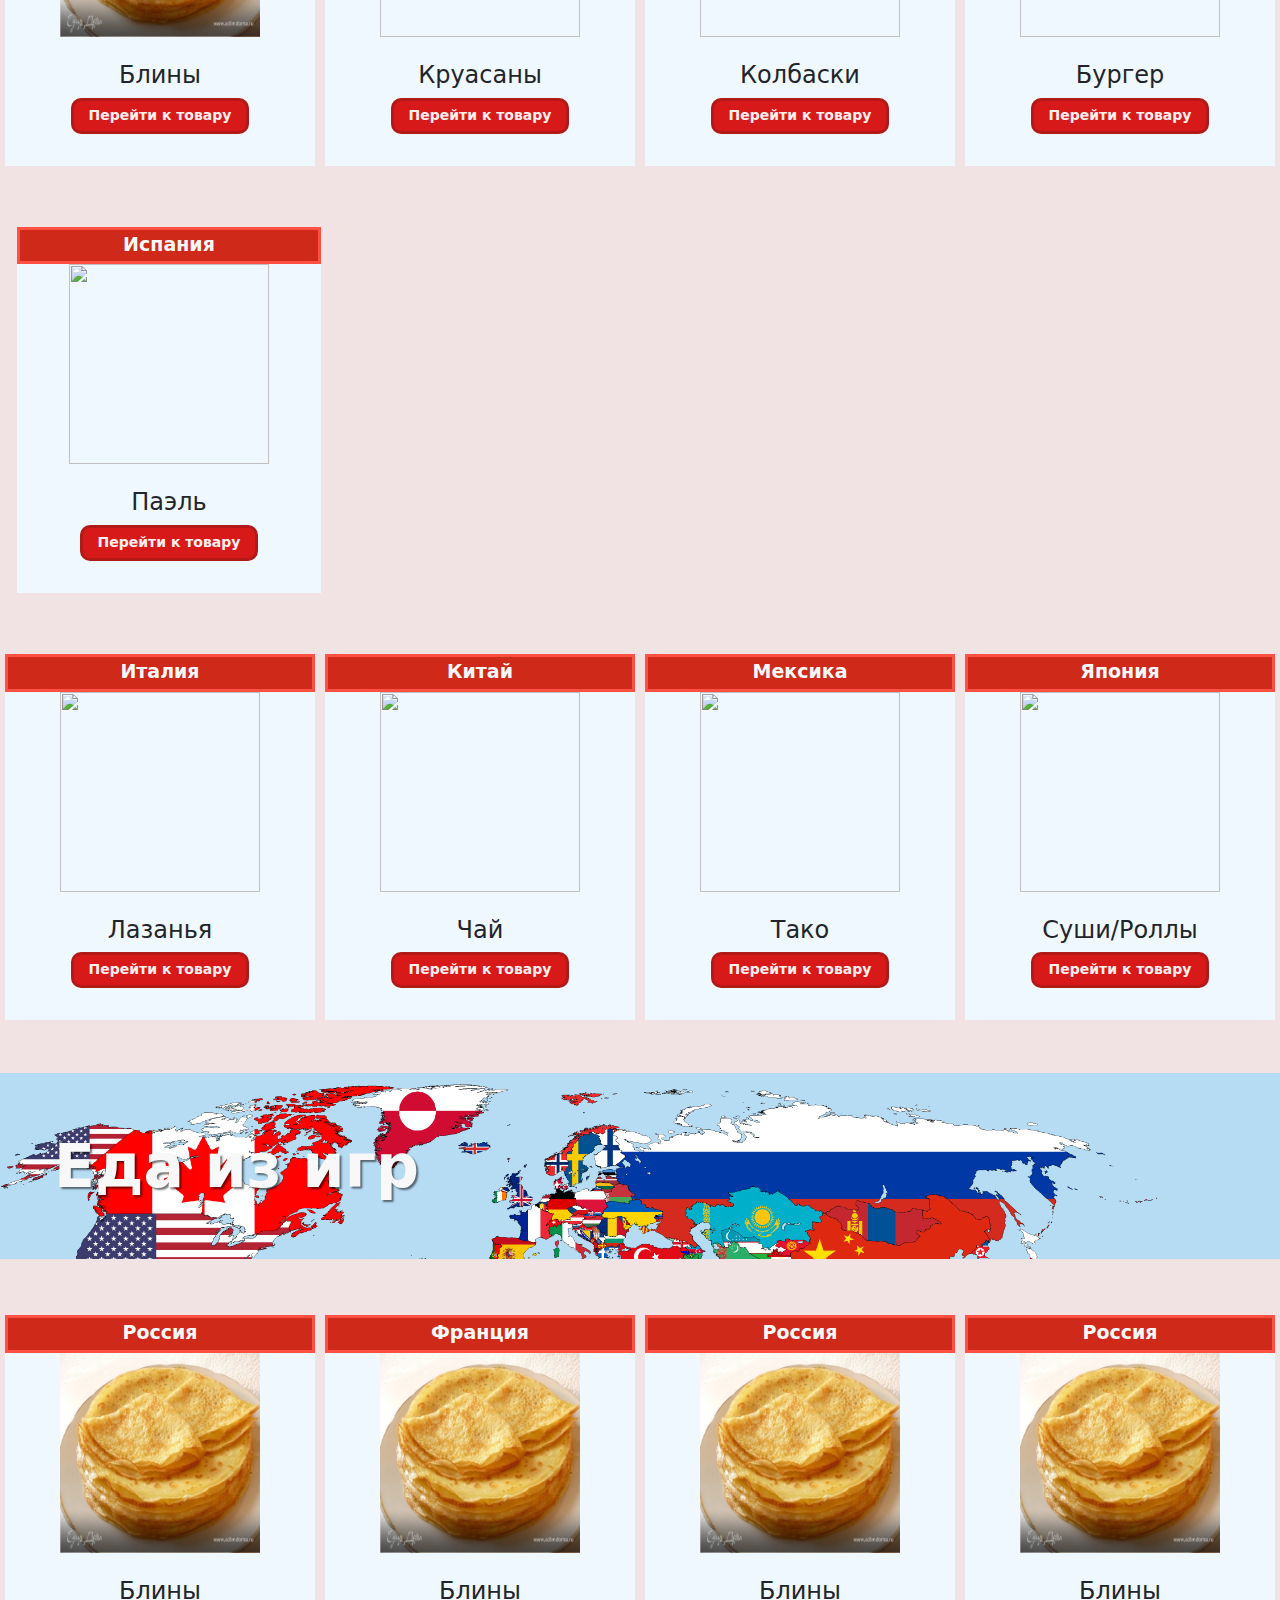
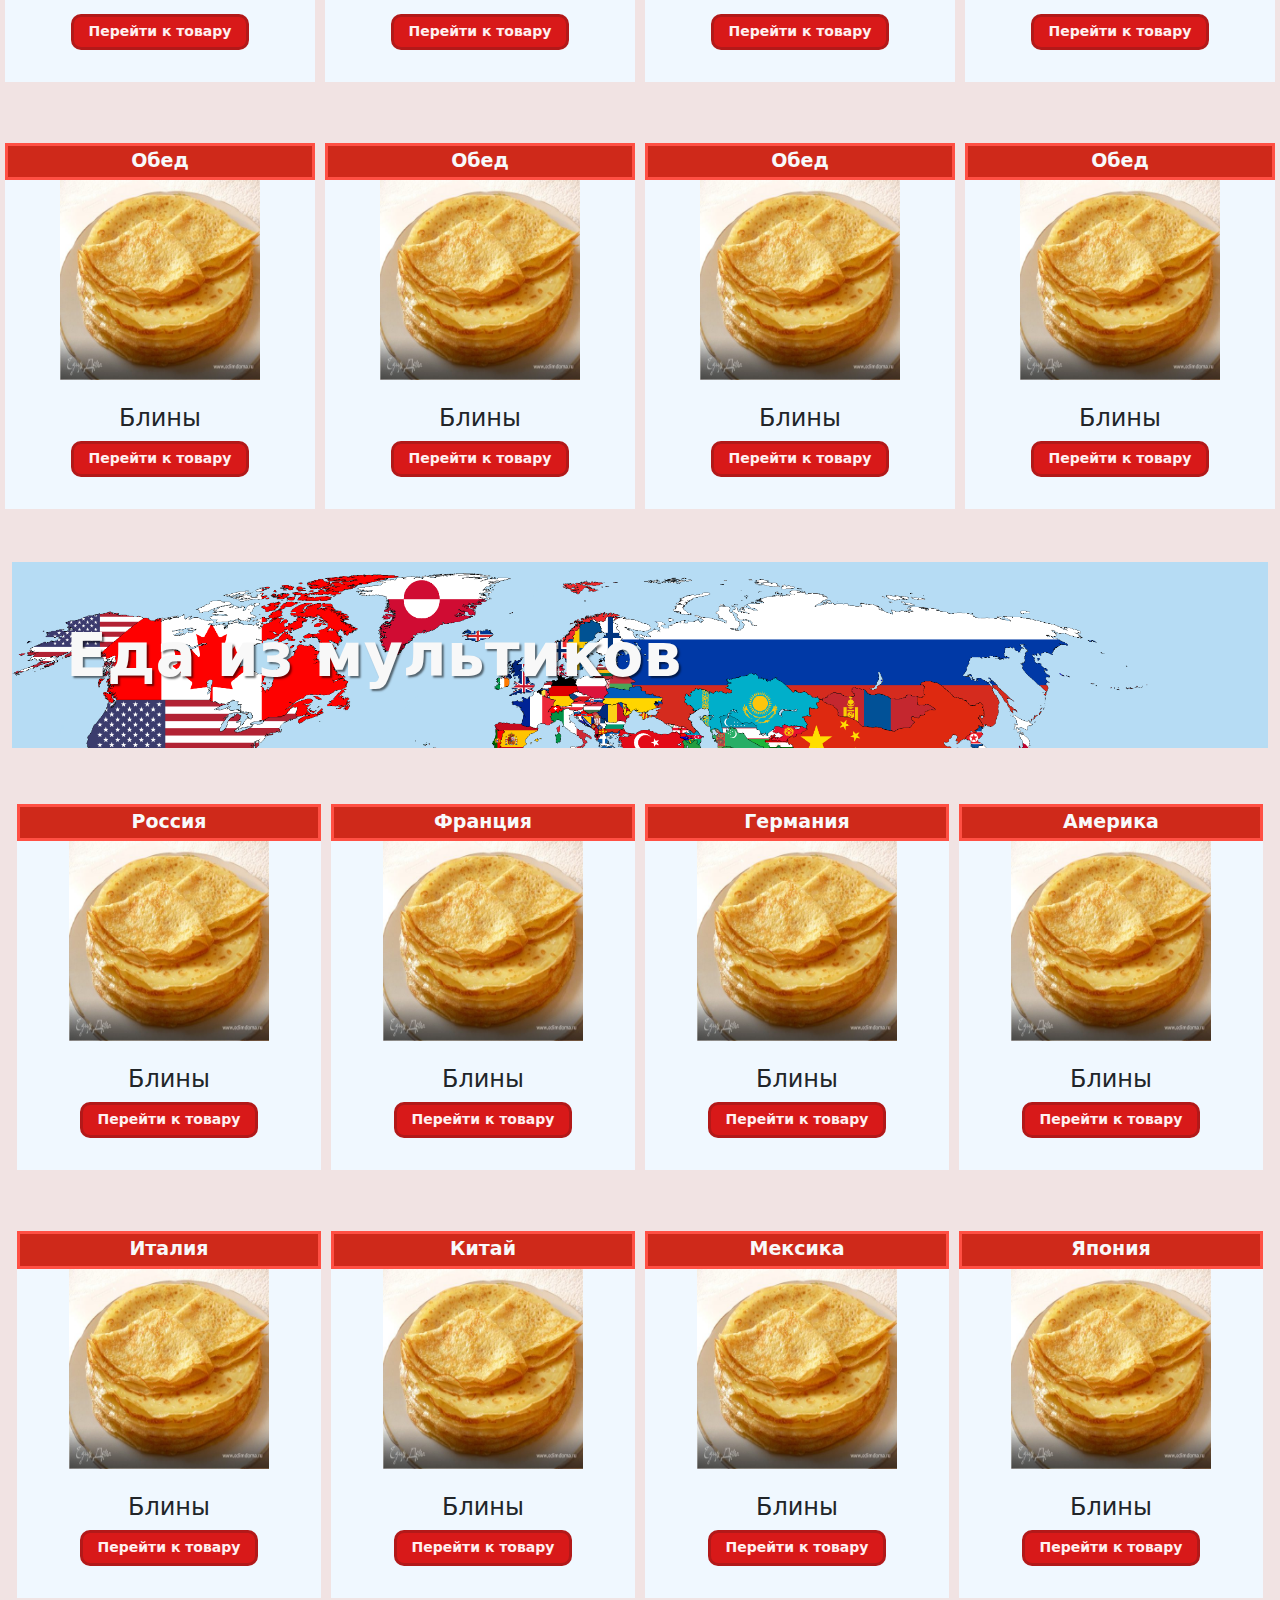
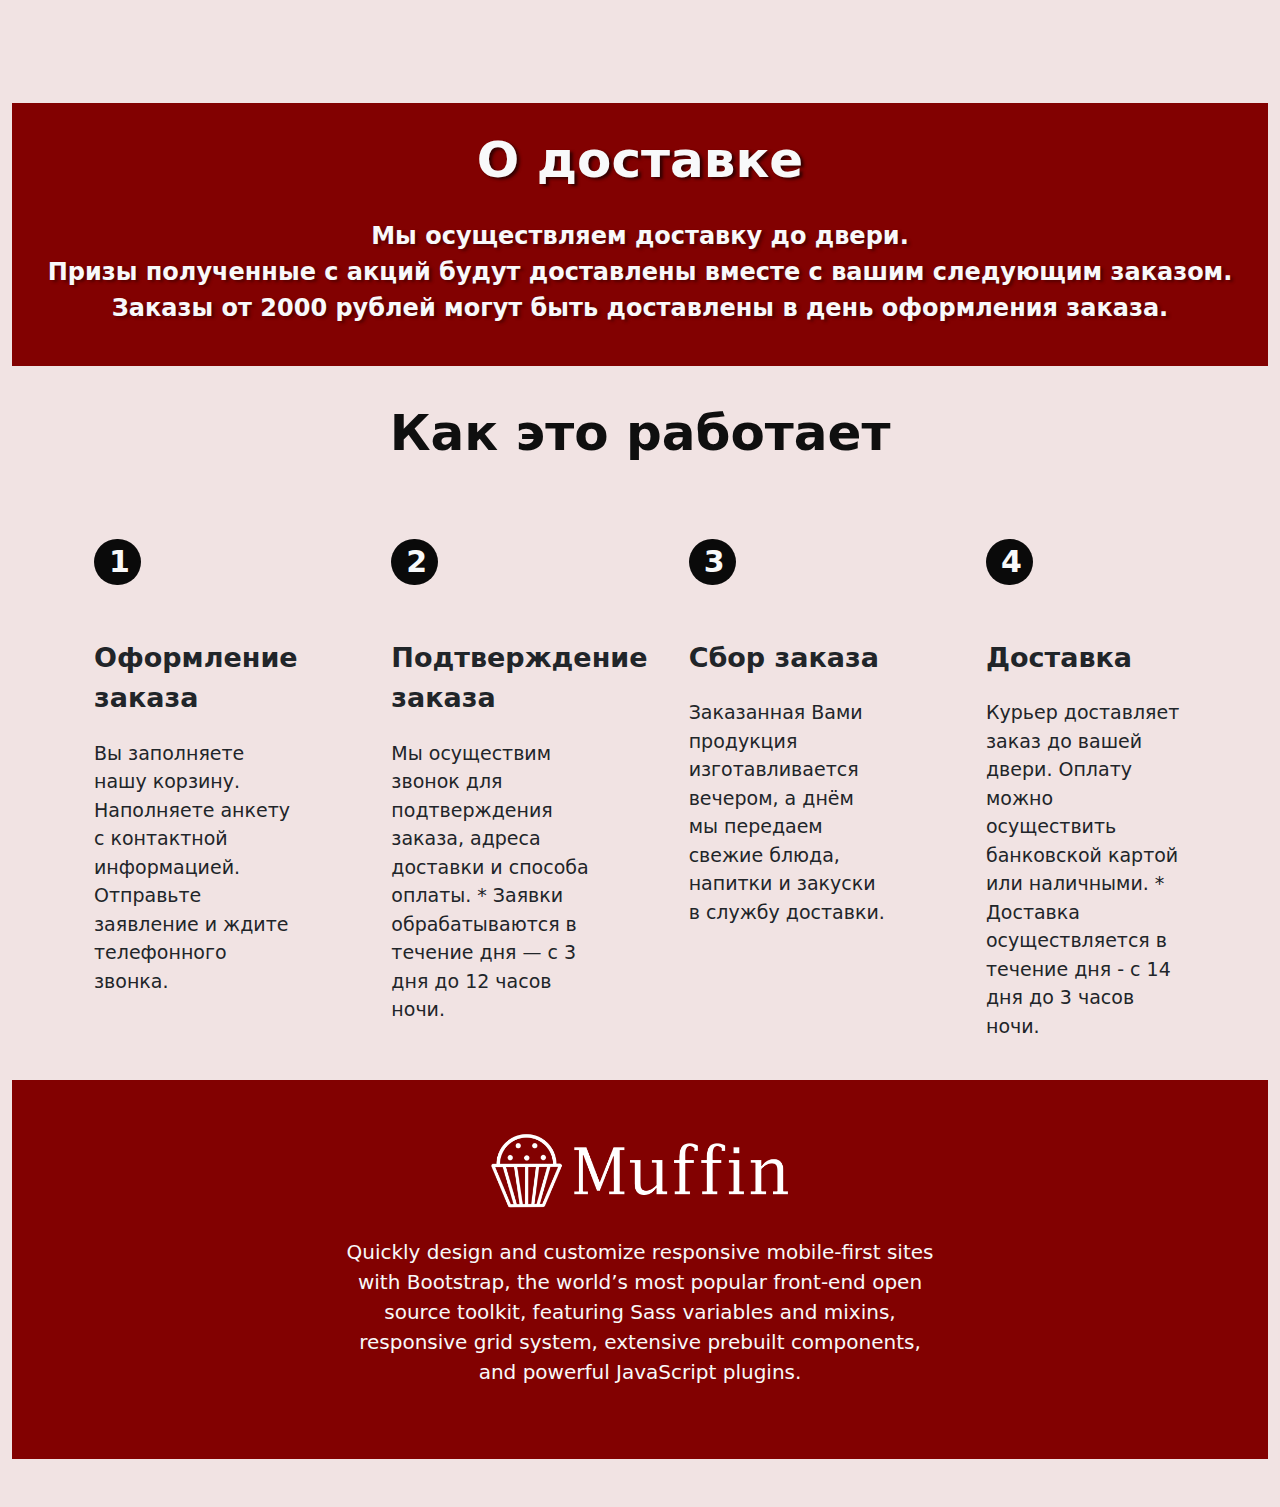
==== commit 696d3699: "1" ====
--- a/index.html
+++ b/index.html
@@ -182,7 +182,7 @@
                     <h4>Бургер</h4>
                   </div>
                 </div>
-
+                
                 <div class="tshirts-card-size-price">
                   <div class="tshirts-card-price">
                     <button
@@ -196,7 +196,36 @@
               </div>
             </div>
           </div>
-
+          <div class="tshirts-card col-lg-3 col-md-6 col-sm-6 center-card">
+            <div class="tshirts-card-cont">
+              <div class="tshirts-card-img-1">
+                <div class="billet-breakfast text-light">
+                  Испания
+                </div>
+                <img
+                  class="img-card"
+                  src="http://ugolok.rshestakov.com/wp-content/uploads/2021/02/8155.jpg"
+                  width="250px"
+                  height="250px"
+                />
+                <div class="tshirts-card-name">
+                  <br />
+                  <h4>Паэль</h4>
+                </div>
+              </div>
+              
+              <div class="tshirts-card-size-price">
+                <div class="tshirts-card-price">
+                  <button
+                    type="button"
+                    class=" btn-danger  tshirts-card-btn btn"
+                  >
+                    Перейти к товару
+                  </button>
+                </div>
+              </div>
+            </div>
+          </div>
           <div class="row flex-md-wrap">
             <!--Первая карточка Обеды-->
             <div class="tshirts-card col-lg-3 col-md-6 col-sm-6">
--- a/style.css
+++ b/style.css
@@ -6,12 +6,14 @@
   background-color: #820101;
   color: blanchedalmond;
 }
- /* @media (max-width: 1199px) {
+/* @media (max-width: 1199px) {
   body {
     overflow: hidden;
   }
 }  */
-.logotipe {padding: 23px;}
+.logotipe {
+  padding: 23px;
+}
 @media (max-width: 830px) {
   .logotipe {
     justify-content: center;
@@ -23,7 +25,12 @@
   border: 3px solid blanchedalmond;
   font-weight: bolder;
 }
-.sotial {display: flex; font-size: 30px; justify-content: right; padding-right: 25px;}
+.sotial {
+  display: flex;
+  font-size: 30px;
+  justify-content: right;
+  padding-right: 25px;
+}
 /* .btn-warning:hover {border: 5px solid   blanchedalmond; background-color: darkorange;}
 .btn-warning:focus {box-shadow: 0; text-shadow: none;} */
 @media (max-width: 1054px) {
@@ -36,9 +43,13 @@
   background-size: cover;
   background-position: top;
   background-attachment: fixed;
-  height: 100vh; 
-}
-.btn-sotial {background-color: #820101; border: 3px solid #820101; border-radius: 800px;}
+  height: 100vh;
+}
+.btn-sotial {
+  background-color: #820101;
+  border: 3px solid #820101;
+  border-radius: 800px;
+}
 @media (max-width: 1199px) {
   .heroes {
     height: 90%;
@@ -239,7 +250,9 @@
   max-width: 300px;
   font-size: 19px;
 }
-
+.center-card {
+  text-align: center;
+}
 .instruction-of-shopping {
   display: flex;
   justify-content: space-between;
@@ -374,13 +387,11 @@
   height: 320px;
   /* box-shadow: 0px 5px 12px rgb(0, 0, 0); */
   z-index: -1;
-  
 }
 @media (min-width: 992px) {
   .img-card {
     width: 200px;
     height: 200px;
-    
   }
 }
 .tshirts-card-name {
@@ -503,11 +514,9 @@
   padding-right: 15px;
   background-color: rgb(216, 25, 25);
   border-radius: 10px;
- border: 3px solid rgb(178, 25, 25);
- color: rgb(255, 240, 240);
- font-weight: 700;
- 
- 
+  border: 3px solid rgb(178, 25, 25);
+  color: rgb(255, 240, 240);
+  font-weight: 700;
 }
 .tshirts-card-btn:hover {
   font-size: 14px;
@@ -538,5 +547,3 @@
   justify-content: center;
   flex-wrap: wrap;
 }
-
-
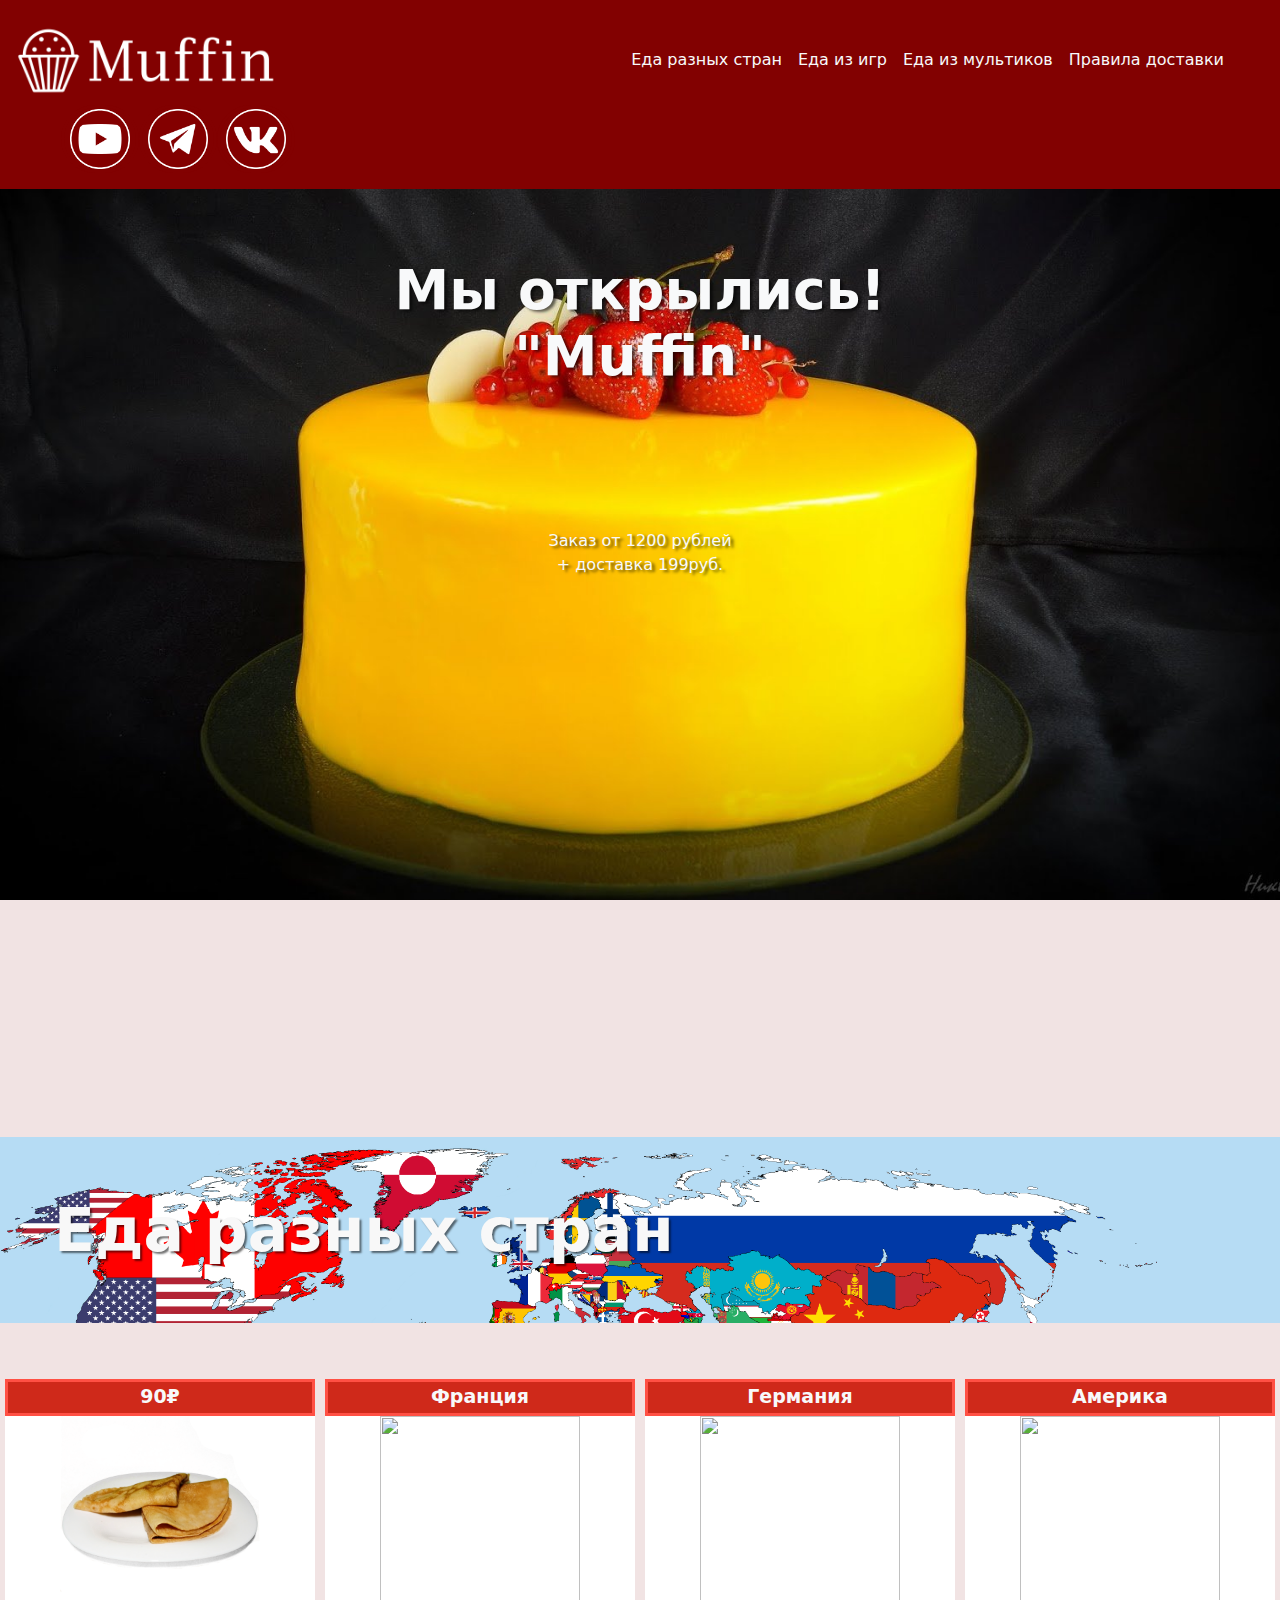
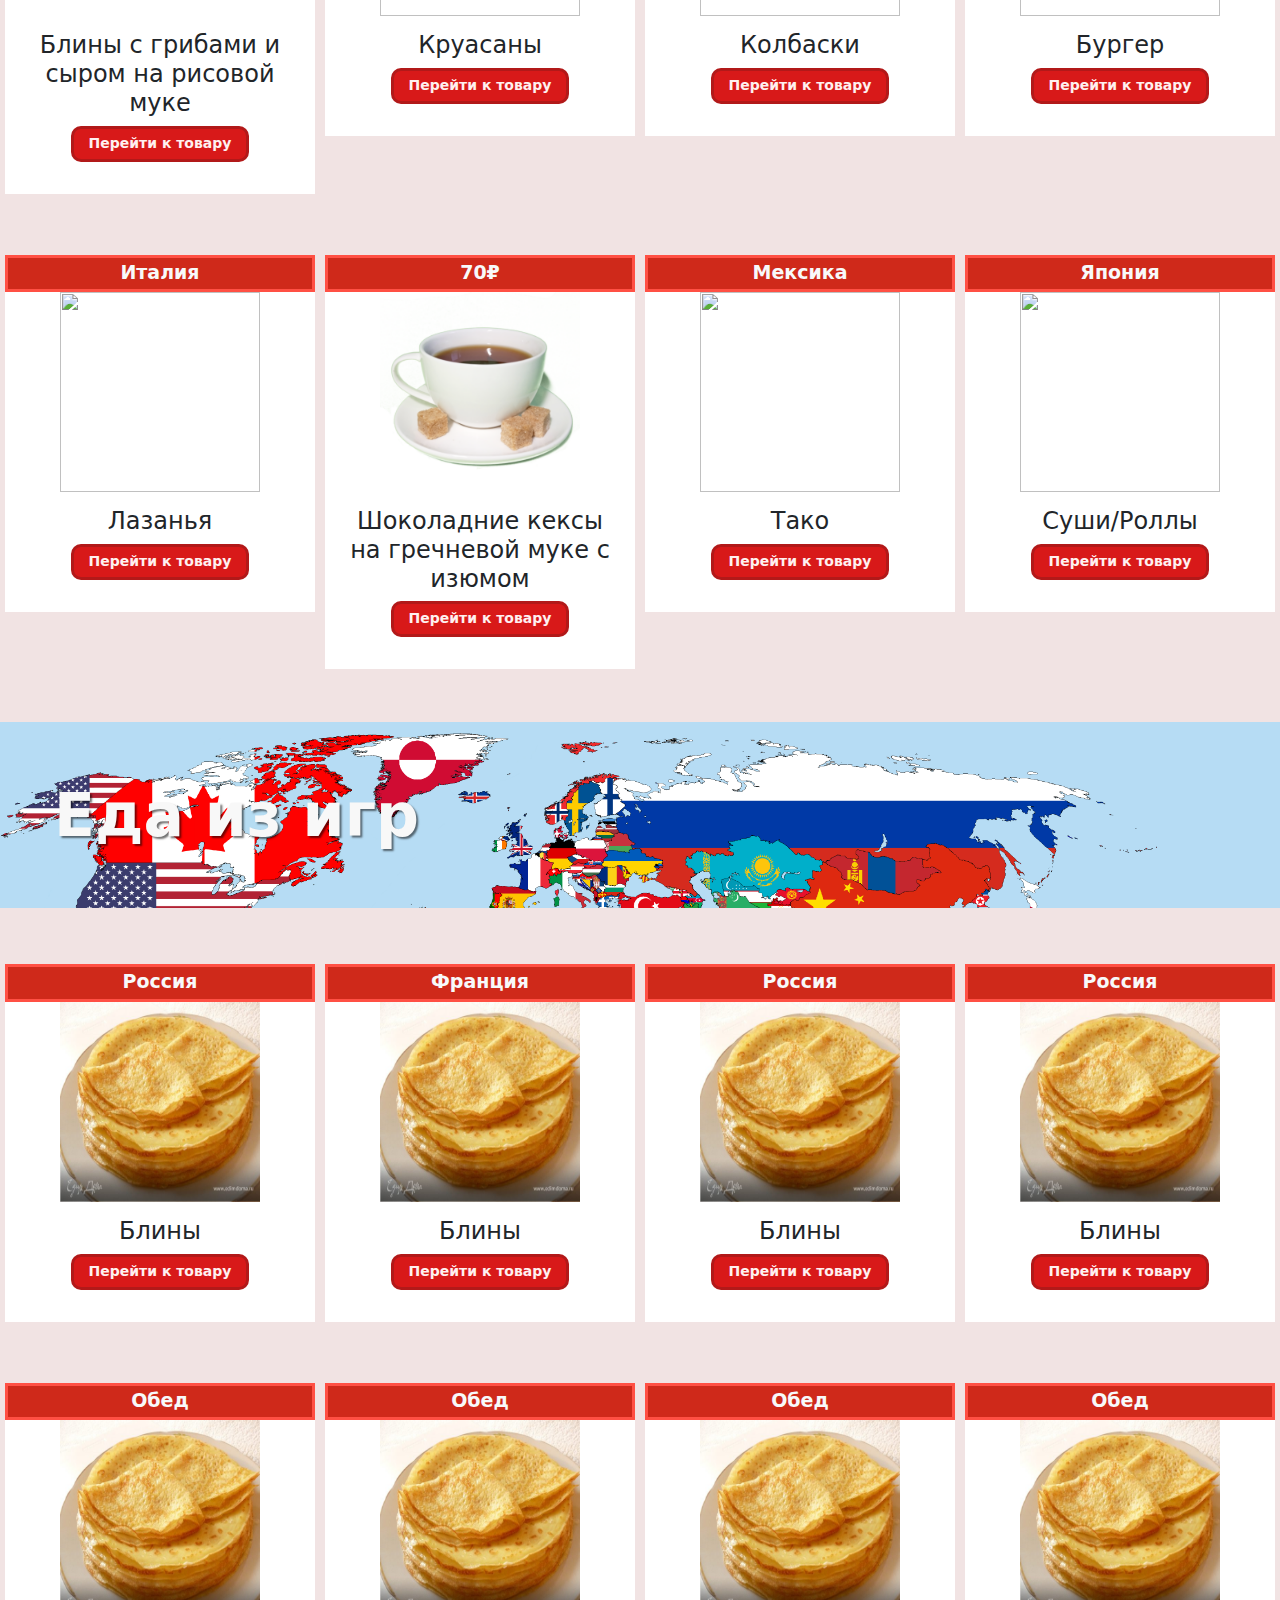
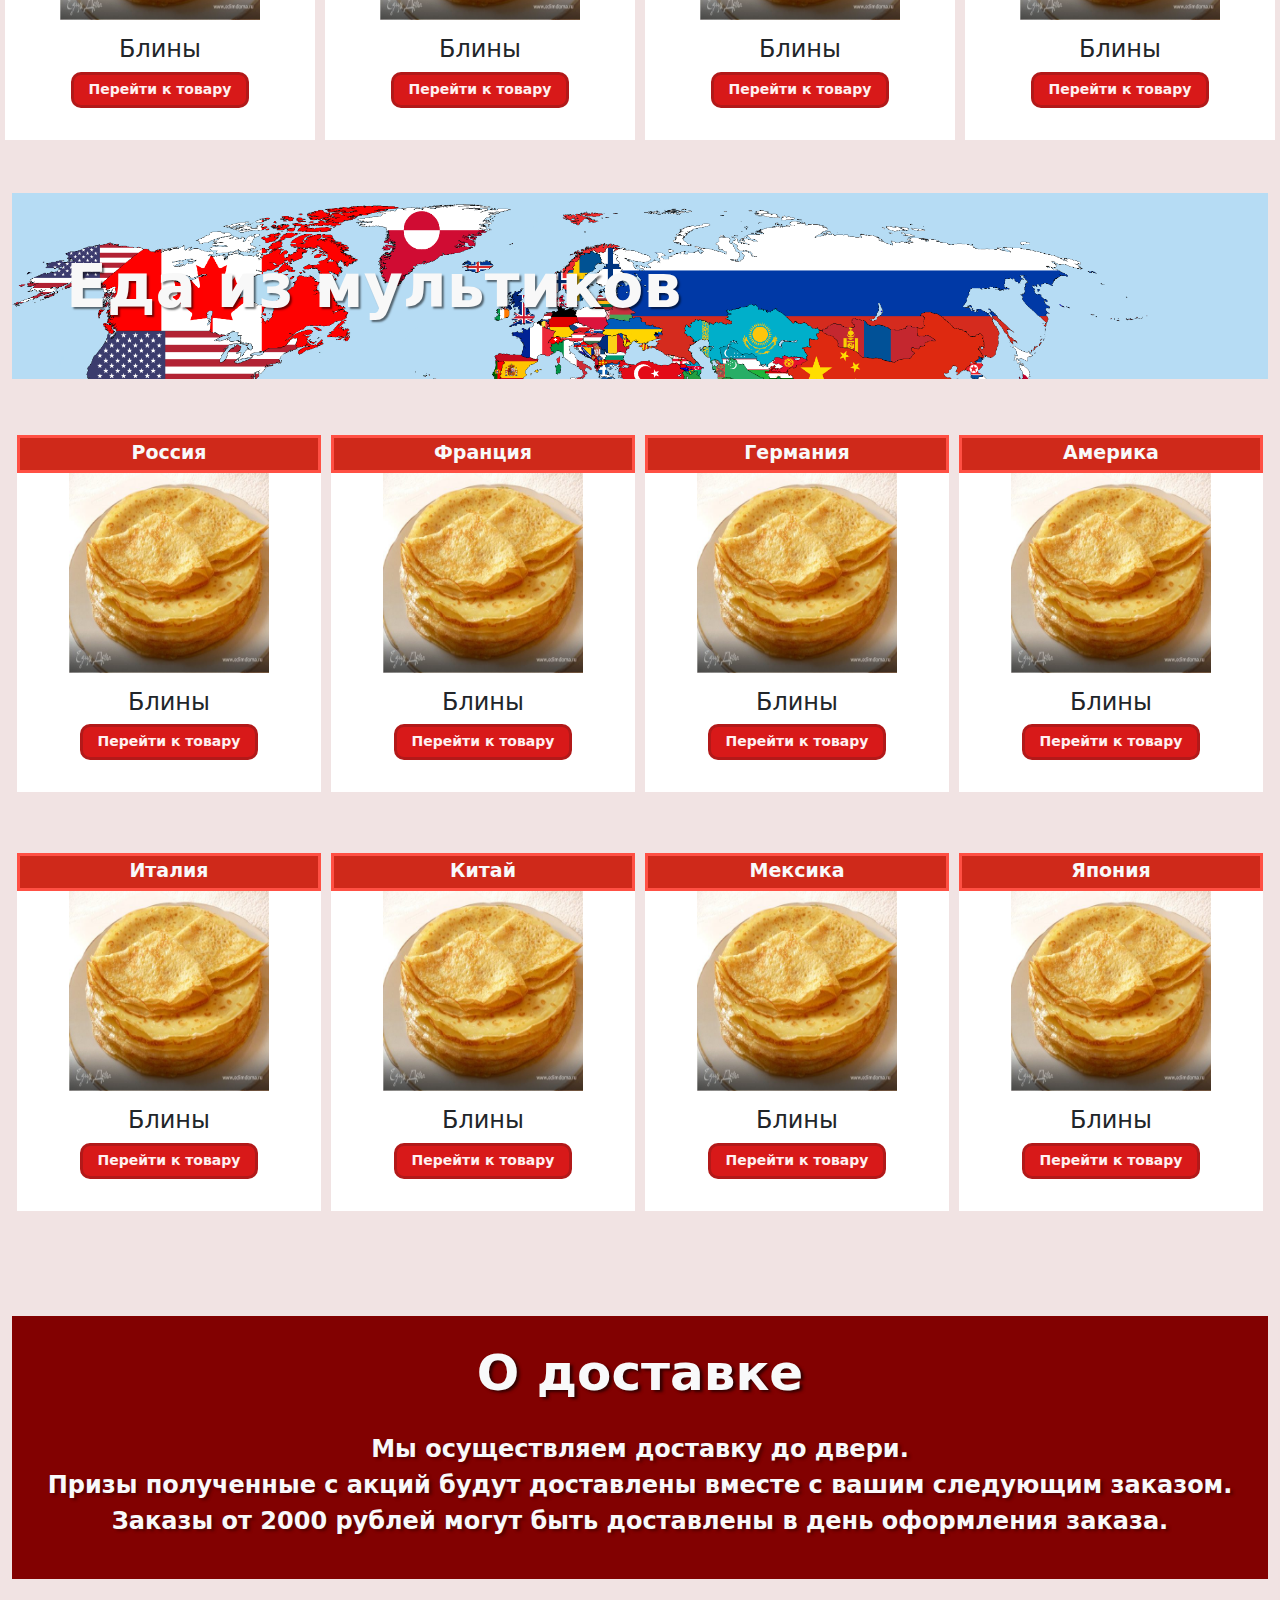
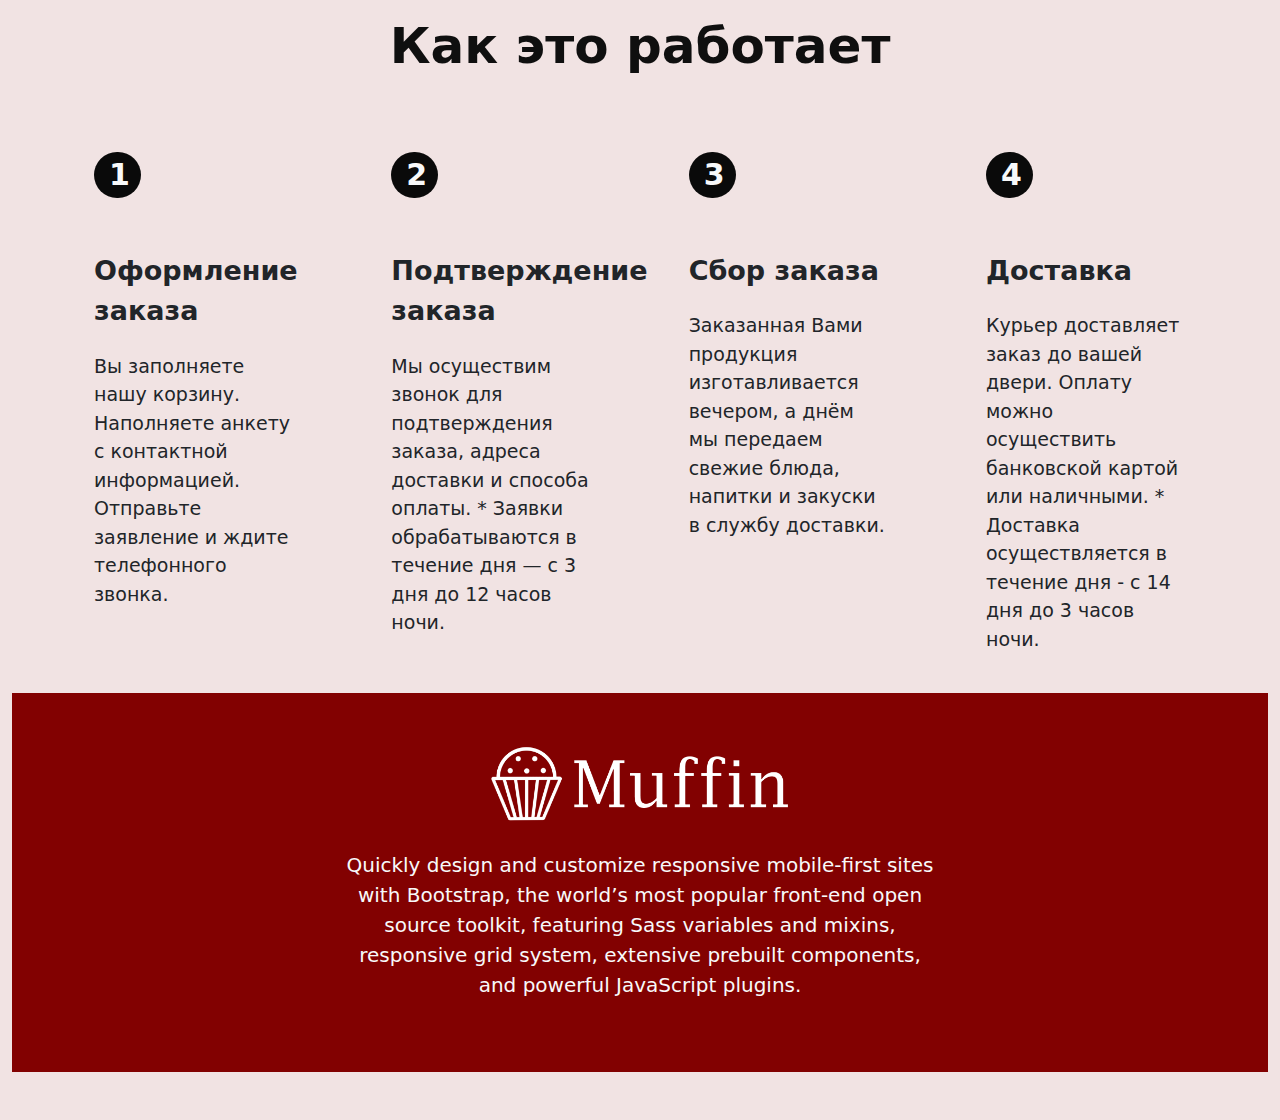
==== commit ebada7d1: "46657" ====
--- a/index.html
+++ b/index.html
@@ -1,63 +1,64 @@
 <!DOCTYPE html>
 <html lang="en">
-  <head>
-    <meta charset="UTF-8" />
-    <meta http-equiv="X-UA-Compatible" content="IE=edge" />
-    <meta name="viewport" content="width=device-width, initial-scale=1.0" />
-    <link rel="icon" type="image/x-icon" href="favicon.ico" />
-    <link rel="stylesheet" href="css/bootstrap.css" />
-    <link rel="stylesheet" href="style.css" />
-    <title>Таstе Раrаdisе</title>
-  </head>
-
-  <body>
-    <div class="container-fluid navigation-main ">
-      <header
-        class="header-red d-flex flex-wrap align-items-center justify-content-center justify-content-xl-between py-3"
-      >
-        <a
-          href="/"
-          class="d-flex align-items-center col-md-3 mb-2 mb-md-0 text-dark text-decoration-none"
-        >
-          <img class="img logotipe" src="NewLogo.png" width="280px" />
-        </a>
-
-        <ul class="nav col-12 col-md-auto mb-2 justify-content-center mb-md-0 px-md-5">
-          <li>
-            <a href="#" class="nav-link px-2 link-light">Еда разных стран</a>
-          </li>
-          <li><a href="#" class="nav-link px-2 link-light">Еда из игр</a></li>
-          <li>
-            <a href="#" class="nav-link px-2 link-light">Еда из мультиков</a>
-          </li>
-          <li>
-            <a href="#" class="nav-link px-2 link-light">Правила доставки</a>
-          </li>
-        </ul>
-
-        <div class="col-md-3 text-center">
-          <!-- <button type="button" class="btn btn-danger btn-tg"><img src="https://altezza-store.ru/images/telegram.png" width="27px"></button>
+
+<head>
+  <meta charset="UTF-8" />
+  <meta http-equiv="X-UA-Compatible" content="IE=edge" />
+  <meta name="viewport" content="width=device-width, initial-scale=1.0" />
+  <link rel="icon" type="image/x-icon" href="favicon.ico" />
+  <link rel="stylesheet" href="css/bootstrap.css" />
+  <link rel="stylesheet" href="style.css" />
+  <title>Muffin</title>
+</head>
+
+<body>
+  <div class="container-fluid navigation-main ">
+    <header
+      class="header-red d-flex flex-wrap align-items-center justify-content-center justify-content-xl-between py-3">
+      <a href="/"
+        class="d-flex align-items-center col-md-3 mb-2 mb-md-0 pt-md-2 pr-md-3 pb-md-2 pl-md-1 text-dark text-decoration-none">
+        <img class="img logotipe" src="NewLogo.png" width="280px" />
+      </a>
+
+      <ul class="nav col-12 col-md-auto mb-2 justify-content-center mb-md-0 px-md-5">
+        <li>
+          <a href="#" class="nav-link px-2 link-light">Еда разных стран</a>
+        </li>
+        <li><a href="#" class="nav-link px-2 link-light">Еда из игр</a></li>
+        <li>
+          <a href="#" class="nav-link px-2 link-light">Еда из мультиков</a>
+        </li>
+        <li>
+          <a href="#" class="nav-link px-2 link-light">Правила доставки</a>
+        </li>
+      </ul>
+
+      <div class="col-md-3 text-center">
+        <!-- <button type="button" class="btn btn-danger btn-tg"><img src="https://altezza-store.ru/images/telegram.png" width="27px"></button>
                 <button type="button" class="btn btn-danger btn-yt"><img src="https://uploads-ssl.webflow.com/60f1dbb35d007bc5a31f8f5f/6137a457b28fdcf60cd98537_YOUTUBE-p-800.png" width="31px"></button> -->
-                <div class="sotial">
-          <button type="button" class="btn-sotial"><a href="dzen.ru"><img src="YouTubeButton.png" width="60px" height="60px"></a></button>
-          <button type="button" class="btn-sotial"><a href="dzen.ru"><img src="Telegramm-button.png" width="60px" height="60px"></a></button>
-          <!-- <button type="button" class="btn-sotial"><a href="dzen.ru"><img src="VK-button.png" width="60px" height="60px"></a></button> -->
-          <button type="button" class="btn-sotial"><a href="dzen.ru"><img src="Odnoklassniky-button.png" width="60px" height="60px"></a></button>
+        <div class="sotial">
+          <button type="button" class="btn-sotial"><a href="vfbkluesnu.ru"><img src="YouTubeButton.png" width="60px"
+                height="60px"></a></button>
+          <button type="button" class="btn-sotial"><a href="vfbkluesnu.ru"><img src="Telegramm-button.png" width="60px"
+                height="60px"></a></button>
+          <button type="button" class="btn-sotial"><a href="vfbkluesnu.ru"><img src="VK-button.png" width="60px"
+                height="60px"></a></button>
+          <!-- <button type="button" class="btn-sotial"><a href="vfbkluesnu.ru"><img src="Odnoklassniky-button.png" width="60px" height="60px"></a></button> -->
         </div>
-      </header>
+    </header>
+  </div>
+  <div class="px-4 py-5 text-center heroes container-fluid">
+    <h1 class="display-56 fw-bold text-light pt-h1">
+      Мы открылись!<br />
+      "Muffin"
+    </h1>
+    <div class="col-lg-6 mx-auto">
+      <p class="lead-text mb-4 text-light pt-h1">
+        Заказ от 1200 рублей + доставка 199руб.
+      </p>
     </div>
-    <div class="px-4 py-5 text-center heroes container-fluid">
-      <h1 class="display-56 fw-bold text-light pt-h1">
-        Мы открылись!<br/>
-        "Muffin"
-      </h1>
-      <div class="col-lg-6 mx-auto">
-        <p class="lead-text mb-4 text-light pt-h1">
-          Заказ от 1200 рублей + доставка 199руб.
-        </p>
-      </div>
-    </div>
-    <!-- <div class="more-text">
+  </div>
+  <!-- <div class="more-text">
         <div class="container">
             <h1 class="mt-5">Не смогли найти нужный товар?</h1>
             <p class="lead">
@@ -70,10 +71,10 @@
             <button type="button" class="btn btn-danger btn-tel">+7 900-804-700</button>
         </div>
     </div> -->
-    <div class="container_lol my-5">
-      <div class="px-4 py-5 text-center heroes-2 container-fluid">
-        <div class="just-text">Еда разных стран</div>
-        <!-- <div class="display-43 text-light fw-bold">
+  <div class="container_lol my-5">
+    <div class="px-4 py-5 text-center heroes-2 container-fluid">
+      <div class="just-text">Еда разных стран</div>
+      <!-- <div class="display-43 text-light fw-bold">
           <div class="brown-padding">.</div>
           250 иностранных блюд! Купи<br />
           все блюда одной страны<br />
@@ -81,264 +82,234 @@
           на ключ!
           <div class="brown-padding">.</div>
         </div> -->
-      </div>
-
-      <div class="local-food">
-        <div class="russian_breackfasts container-fluid">
-          <div class="row flex-md-wrap justify-content-around">
-            <!--Первая карточка  завтраки-->
-            <div class="tshirts-card col-lg-3 col-md-6 col-sm-6">
-              <div class="tshirts-card-cont">
-                <div class="tshirts-card-img-1">
-                  <div class="billet-breakfast text-light">Россия</div>
-                  <img
-                    class="img-card"
-                    src="Pancakes.jpg"
-                    width="250px"
-                    height="250px"
-                  />
-                  <div class="tshirts-card-name">
-                    <br />
-                    <h4>Блины</h4>
-                  </div>
-                </div>
-
-                <div class="tshirts-card-size-price">
-                  <div class="tshirts-card-price">
-                    <button type="button" class="btn-danger tshirts-card-btn btn">
-                      Перейти к товару
-                    </button>
-                  </div>
-                </div>
-              </div>
-            </div>
-
-            <div class="tshirts-card col-lg-3 col-md-6 col-sm-6">
-              <div class="tshirts-card-cont">
-                <div class="tshirts-card-img-1">
-                  <div class="billet-breakfast text-light">Франция</div>
-                  <img
-                    class="img-card"
-                    src="https://s1.1zoom.ru/big7/580/Croissant_Two_473274.jpg"
-                    width="250px"
-                    height="250px"
-                  />
-                  <div class="tshirts-card-name">
-                    <br />
-                    <h4>Круасаны</h4>
-                  </div>
-                </div>
-
-                <div class="tshirts-card-size-price">
-                  <div class="tshirts-card-price">
-                    <button type="button" class="btn-danger tshirts-card-btn btn">
-                      Перейти к товару
-                    </button>
-                  </div>
-                </div>
-              </div>
-            </div>
-            <div class="tshirts-card col-lg-3 col-md-6 col-sm-6">
-              <div class="tshirts-card-cont">
-                <div class="tshirts-card-img-1">
-                  <div class="billet-breakfast text-light">
-                   Германия
-                  </div>
-                  <img
-                    class="img-card"
-                    src="https://www.de-online.ru/novosti/2015-6/nurnberger_wurstchen-10579337046.jpg"
-                    width="250px"
-                    height="250px"
-                  />
-                  <div class="tshirts-card-name">
-                    <br />
-                    <h4>Колбаски</h4>
-                  </div>
-                </div>
-
-                <div class="tshirts-card-size-price">
-                  <div class="tshirts-card-price">
-                    <button type="button" class="btn-danger tshirts-card-btn btn">
-                      Перейти к товару
-                    </button>
-                  </div>
-                </div>
-              </div>
-            </div>
-            <div class="tshirts-card col-lg-3 col-md-6 col-sm-6">
-              <div class="tshirts-card-cont">
-                <div class="tshirts-card-img-1">
-                  <div class="billet-breakfast text-light">
-                    Америка
-                  </div>
-                  <img
-                    class="img-card"
-                    src="https://i.pinimg.com/originals/96/ca/f8/96caf85943cb56a886243b78325a3cf8.jpg"
-                    width="250px"
-                    height="250px"
-                  />
-                  <div class="tshirts-card-name">
-                    <br />
-                    <h4>Бургер</h4>
-                  </div>
-                </div>
-                
-                <div class="tshirts-card-size-price">
-                  <div class="tshirts-card-price">
-                    <button
-                      type="button"
-                      class=" btn-danger  tshirts-card-btn btn"
-                    >
-                      Перейти к товару
-                    </button>
-                  </div>
-                </div>
-              </div>
-            </div>
-          </div>
-          <div class="tshirts-card col-lg-3 col-md-6 col-sm-6 center-card">
+    </div>
+
+    <div class="local-food">
+      <div class="russian_breackfasts container-fluid">
+        <div class="row flex-md-wrap justify-content-around">
+          <!--Первая карточка  завтраки-->
+          <div class="tshirts-card col-lg-3 col-md-6 col-sm-6">
+            <div class="tshirts-card-cont">
+              <div class="tshirts-card-img-1">
+                <div class="billet-breakfast text-light">90₽</div>
+                <img class="img-card" src="NevPankacezz.png" width="250px" height="250px" />
+                <div class="tshirts-card-name">
+                  <br />
+                  <h4>Блины с грибами и сыром на рисовой муке</h4>
+                </div>
+              </div>
+
+              <div class="tshirts-card-size-price">
+                <div class="tshirts-card-price">
+                  <button type="button" class="btn-danger tshirts-card-btn btn" data-bs-toggle="modal"
+                    data-bs-target="#exampleModal">
+                    Перейти к товару
+                  </button>
+                </div>
+              </div>
+            </div>
+            <!-- Button trigger modal -->
+
+            <!-- Modal -->
+            <div class="modal fade modal-dialog-scrollable" id="exampleModal" tabindex="-1"
+              aria-labelledby="exampleModalLabel" aria-hidden="true">
+              <div class="modal-dialog">
+                <div class="modal-content">
+                  <div class="modal-header">
+                    <h5 class="modal-title">Блины с мясом грибами и сыром на рисовой муке</h5>
+                    <button type="button" class="btn-close" data-bs-dismiss="modal" aria-label="Close"></button>
+                  </div>
+                  <div class="modal-body">
+                    <div class="modal-content">
+                      <div class="left-content"><img src="NevPankacezz.png" width="210px"></div>
+                      <div class="rihg-content">
+                        
+                          <div class="number-colt">
+                            <div class="number-minus">-</div>
+                            <input class="num-input" type="number" min="1" max="999" value="1" step="1" maxlength="3"
+                              size="3">
+                            <div class="number-plus">+</div>
+                          </div>
+                        
+                      </div>
+                    </div>
+                  </div>
+                  <div class="modal-footer">
+                    <button type="button" class="btn btn-secondary" data-bs-dismiss="modal">Close</button>
+                    <button type="button" class="btn btn-primary">Save changes</button>
+                  </div>
+                </div>
+              </div>
+            </div>
+
+          </div>
+
+          <div class="tshirts-card col-lg-3 col-md-6 col-sm-6">
+            <div class="tshirts-card-cont">
+              <div class="tshirts-card-img-1">
+                <div class="billet-breakfast text-light">Франция</div>
+                <img class="img-card" src="https://s1.1zoom.ru/big7/580/Croissant_Two_473274.jpg" width="250px"
+                  height="250px" />
+                <div class="tshirts-card-name">
+                  <br />
+                  <h4>Круасаны</h4>
+                </div>
+              </div>
+
+              <div class="tshirts-card-size-price">
+                <div class="tshirts-card-price">
+                  <button type="button" class="btn-danger tshirts-card-btn btn">
+                    Перейти к товару
+                  </button>
+                </div>
+              </div>
+            </div>
+          </div>
+          <div class="tshirts-card col-lg-3 col-md-6 col-sm-6">
             <div class="tshirts-card-cont">
               <div class="tshirts-card-img-1">
                 <div class="billet-breakfast text-light">
-                  Испания
-                </div>
-                <img
-                  class="img-card"
-                  src="http://ugolok.rshestakov.com/wp-content/uploads/2021/02/8155.jpg"
-                  width="250px"
-                  height="250px"
-                />
-                <div class="tshirts-card-name">
-                  <br />
-                  <h4>Паэль</h4>
-                </div>
-              </div>
-              
-              <div class="tshirts-card-size-price">
-                <div class="tshirts-card-price">
-                  <button
-                    type="button"
-                    class=" btn-danger  tshirts-card-btn btn"
-                  >
-                    Перейти к товару
-                  </button>
-                </div>
-              </div>
-            </div>
-          </div>
-          <div class="row flex-md-wrap">
-            <!--Первая карточка Обеды-->
-            <div class="tshirts-card col-lg-3 col-md-6 col-sm-6">
-              <div class="tshirts-card-cont">
-                <div class="tshirts-card-img-1">
-                  <div class="billet-breakfast text-light">Италия</div>
-                  <img
-                    class="img-card"
-                    src="https://shale-chita.ru/media/images/store/food/59/d7/59d76327577f0efce91bf6bf51728e5c_HWBVhnE.jpg"
-                    width="250px"
-                    height="250px"
-                  />
-                  <div class="tshirts-card-name">
-                    <br />
-                    <h4>Лазанья</h4>
-                  </div>
-                </div>
-
-                <div class="tshirts-card-size-price">
-                  <div class="tshirts-card-price">
-                    <button type="button" class="btn-danger tshirts-card-btn btn">
-                      Перейти к товару
-                    </button>
-                  </div>
-                </div>
-              </div>
-            </div>
-            <div class="tshirts-card col-lg-3 col-md-6 col-sm-6">
-              <div class="tshirts-card-cont">
-                <div class="tshirts-card-img-1">
-                  <div class="billet-breakfast text-light">Китай</div>
-                  <img
-                    class="img-card"
-                    src="Tea.png"
-                    width="250px"
-                    height="250px"
-                  />
-                  <div class="tshirts-card-name">
-                    <br />
-                    <h4>Чай</h4>
-                  </div>
-                </div>
-
-                <div class="tshirts-card-size-price">
-                  <div class="tshirts-card-price">
-                    <button type="button" class="btn-danger tshirts-card-btn btn">
-                      Перейти к товару
-                    </button>
-                  </div>
-                </div>
-              </div>
-            </div>
-            <div class="tshirts-card col-lg-3 col-md-6 col-sm-6">
-              <div class="tshirts-card-cont">
-                <div class="tshirts-card-img-1">
-                  <div class="billet-breakfast text-light">Мексика</div>
-                  <img
-                    class="img-card"
-                    src="https://pinktrollkitchen.files.wordpress.com/2013/02/chilitacos.jpg?w=1566&h=1252"
-                    width="250px"
-                    height="250px"
-                  />
-                  <div class="tshirts-card-name">
-                    <br />
-                    <h4>Тако</h4>
-                  </div>
-                </div>
-
-                <div class="tshirts-card-size-price">
-                  <div class="tshirts-card-price">
-                    <button type="button" class="btn-danger tshirts-card-btn btn">
-                      Перейти к товару
-                    </button>
-                  </div>
-                </div>
-              </div>
-            </div>
-            <div class="tshirts-card col-lg-3 col-md-6 col-sm-6">
-              <div class="tshirts-card-cont">
-                <div class="tshirts-card-img-1">
-                  <div class="billet-breakfast text-light">Япония</div>
-                  <img
-                    class="img-card"
-                    src="https://avatars.mds.yandex.net/get-altay/4079855/2a0000017af16817e389f4c64af8b6f83c38/XXL"
-                    width="250px"
-                    height="250px"
-                  />
-                  <div class="tshirts-card-name">
-                    <br />
-                    <h4>Суши/Роллы</h4>
-                  </div>
-                </div>
-
-                <div class="tshirts-card-size-price">
-                  <div class="tshirts-card-price">
-                    <button
-                      type="button"
-                      class="btn btn-danger tshirts-card-btn"
-                    >
-                      Перейти к товару
-                    </button>
-                  </div>
-                </div>
-              </div>
-            </div>
-          </div>
+                  Германия
+                </div>
+                <img class="img-card" src="https://www.de-online.ru/novosti/2015-6/nurnberger_wurstchen-10579337046.jpg"
+                  width="250px" height="250px" />
+                <div class="tshirts-card-name">
+                  <br />
+                  <h4>Колбаски</h4>
+                </div>
+              </div>
+
+              <div class="tshirts-card-size-price">
+                <div class="tshirts-card-price">
+                  <button type="button" class="btn-danger tshirts-card-btn btn">
+                    Перейти к товару
+                  </button>
+                </div>
+              </div>
+            </div>
+          </div>
+          <div class="tshirts-card col-lg-3 col-md-6 col-sm-6">
+            <div class="tshirts-card-cont">
+              <div class="tshirts-card-img-1">
+                <div class="billet-breakfast text-light">
+                  Америка
+                </div>
+                <img class="img-card" src="https://i.pinimg.com/originals/96/ca/f8/96caf85943cb56a886243b78325a3cf8.jpg"
+                  width="250px" height="250px" />
+                <div class="tshirts-card-name">
+                  <br />
+                  <h4>Бургер</h4>
+                </div>
+              </div>
+
+              <div class="tshirts-card-size-price">
+                <div class="tshirts-card-price">
+                  <button type="button" class=" btn-danger  tshirts-card-btn btn">
+                    Перейти к товару
+                  </button>
+                </div>
+              </div>
+            </div>
+          </div>
+        </div>
+
+        <div class="row flex-md-wrap">
+          <!--Первая карточка Обеды-->
+          <div class="tshirts-card col-lg-3 col-md-6 col-sm-6">
+            <div class="tshirts-card-cont">
+              <div class="tshirts-card-img-1">
+                <div class="billet-breakfast text-light">Италия</div>
+                <img class="img-card"
+                  src="https://shale-chita.ru/media/images/store/food/59/d7/59d76327577f0efce91bf6bf51728e5c_HWBVhnE.jpg"
+                  width="250px" height="250px" />
+                <div class="tshirts-card-name">
+                  <br />
+                  <h4>Лазанья</h4>
+                </div>
+              </div>
+
+              <div class="tshirts-card-size-price">
+                <div class="tshirts-card-price">
+                  <button type="button" class="btn-danger tshirts-card-btn btn">
+                    Перейти к товару
+                  </button>
+                </div>
+              </div>
+            </div>
+          </div>
+          <div class="tshirts-card col-lg-3 col-md-6 col-sm-6">
+            <div class="tshirts-card-cont">
+              <div class="tshirts-card-img-1">
+                <div class="billet-breakfast text-light">70₽</div>
+                <img class="img-card" src="Tea4.png" width="250px" height="250px" />
+                <div class="tshirts-card-name">
+                  <br />
+                  <h4>Шоколадние кексы на гречневой муке с изюмом</h4>
+                </div>
+              </div>
+
+              <div class="tshirts-card-size-price">
+                <div class="tshirts-card-price">
+                  <button type="button" class="btn-danger tshirts-card-btn btn">
+                    Перейти к товару
+                  </button>
+                </div>
+              </div>
+            </div>
+          </div>
+          <div class="tshirts-card col-lg-3 col-md-6 col-sm-6">
+            <div class="tshirts-card-cont">
+              <div class="tshirts-card-img-1">
+                <div class="billet-breakfast text-light">Мексика</div>
+                <img class="img-card"
+                  src="https://pinktrollkitchen.files.wordpress.com/2013/02/chilitacos.jpg?w=1566&h=1252" width="250px"
+                  height="250px" />
+                <div class="tshirts-card-name">
+                  <br />
+                  <h4>Тако</h4>
+                </div>
+              </div>
+
+              <div class="tshirts-card-size-price">
+                <div class="tshirts-card-price">
+                  <button type="button" class="btn-danger tshirts-card-btn btn">
+                    Перейти к товару
+                  </button>
+                </div>
+              </div>
+            </div>
+          </div>
+          <div class="tshirts-card col-lg-3 col-md-6 col-sm-6">
+            <div class="tshirts-card-cont">
+              <div class="tshirts-card-img-1">
+                <div class="billet-breakfast text-light">Япония</div>
+                <img class="img-card"
+                  src="https://avatars.mds.yandex.net/get-altay/4079855/2a0000017af16817e389f4c64af8b6f83c38/XXL"
+                  width="250px" height="250px" />
+                <div class="tshirts-card-name">
+                  <br />
+                  <h4>Суши/Роллы</h4>
+                </div>
+              </div>
+
+              <div class="tshirts-card-size-price">
+                <div class="tshirts-card-price">
+                  <button type="button" class="btn btn-danger tshirts-card-btn">
+                    Перейти к товару
+                  </button>
+                </div>
+              </div>
+            </div>
+          </div>
+
         </div>
       </div>
     </div>
-    <div class="container_lol my-5"> 
-        <div class="px-4 py-5 text-center heroes-2 container-fluid">
-          <div class="just-text">Еда из игр</div>
-          <!-- <div class="display-43 text-light fw-bold">
+  </div>
+  <div class="container_lol my-5">
+    <div class="px-4 py-5 text-center heroes-2 container-fluid">
+      <div class="just-text">Еда из игр</div>
+      <!-- <div class="display-43 text-light fw-bold">
             <div class="brown-padding">.</div>
             250 иностранных блюд! Купи<br />
             все блюда одной страны<br />
@@ -346,232 +317,186 @@
             на ключ!
             <div class="brown-padding">.</div>
           </div> -->
+    </div>
+
+    <div class="local-food">
+      <div class="russian_breackfasts container-fluid">
+        <div class="row flex-md-wrap justify-content-around">
+          <!--Первая карточка  завтраки-->
+          <div class="tshirts-card col-lg-3 col-md-6 col-sm-6">
+            <div class="tshirts-card-cont">
+              <div class="tshirts-card-img-1">
+                <div class="billet-breakfast text-light">Россия</div>
+                <img class="img-card" src="Pancakes.jpg" width="250px" height="250px" />
+                <div class="tshirts-card-name">
+                  <br />
+                  <h4>Блины</h4>
+                </div>
+              </div>
+
+              <div class="tshirts-card-size-price">
+                <div class="tshirts-card-price">
+                  <button type="button" class="btn-danger tshirts-card-btn">
+                    Перейти к товару
+                  </button>
+                </div>
+              </div>
+            </div>
+          </div>
+
+          <div class="tshirts-card col-lg-3 col-md-6 col-sm-6">
+            <div class="tshirts-card-cont">
+              <div class="tshirts-card-img-1">
+                <div class="billet-breakfast text-light">Франция</div>
+                <img class="img-card" src="Pancakes.jpg" width="250px" height="250px" />
+                <div class="tshirts-card-name">
+                  <br />
+                  <h4>Блины</h4>
+                </div>
+              </div>
+
+              <div class="tshirts-card-size-price">
+                <div class="tshirts-card-price">
+                  <button type="button" class="btn-danger tshirts-card-btn">
+                    Перейти к товару
+                  </button>
+                </div>
+              </div>
+            </div>
+          </div>
+          <div class="tshirts-card col-lg-3 col-md-6 col-sm-6">
+            <div class="tshirts-card-cont">
+              <div class="tshirts-card-img-1">
+                <div class="billet-breakfast text-light">
+                  Россия
+                </div>
+                <img class="img-card" src="Pancakes.jpg" width="250px" height="250px" />
+                <div class="tshirts-card-name">
+                  <br />
+                  <h4>Блины</h4>
+                </div>
+              </div>
+
+              <div class="tshirts-card-size-price">
+                <div class="tshirts-card-price">
+                  <button type="button" class="btn-danger tshirts-card-btn">
+                    Перейти к товару
+                  </button>
+                </div>
+              </div>
+            </div>
+          </div>
+          <div class="tshirts-card col-lg-3 col-md-6 col-sm-6">
+            <div class="tshirts-card-cont">
+              <div class="tshirts-card-img-1">
+                <div class="billet-breakfast text-light">
+                  Россия
+                </div>
+                <img class="img-card" src="Pancakes.jpg" width="250px" height="250px" />
+                <div class="tshirts-card-name">
+                  <br />
+                  <h4>Блины</h4>
+                </div>
+              </div>
+
+              <div class="tshirts-card-size-price">
+                <div class="tshirts-card-price">
+                  <button type="button" class="btn btn-danger tshirts-card-btn">
+                    Перейти к товару
+                  </button>
+                </div>
+              </div>
+            </div>
+          </div>
         </div>
-  
-        <div class="local-food">
-          <div class="russian_breackfasts container-fluid">
-            <div class="row flex-md-wrap justify-content-around">
-              <!--Первая карточка  завтраки-->
-              <div class="tshirts-card col-lg-3 col-md-6 col-sm-6">
-                <div class="tshirts-card-cont">
-                  <div class="tshirts-card-img-1">
-                    <div class="billet-breakfast text-light">Россия</div>
-                    <img
-                      class="img-card"
-                      src="Pancakes.jpg"
-                      width="250px"
-                      height="250px"
-                    />
-                    <div class="tshirts-card-name">
-                      <br />
-                      <h4>Блины</h4>
-                    </div>
-                  </div>
-  
-                  <div class="tshirts-card-size-price">
-                    <div class="tshirts-card-price">
-                      <button type="button" class="btn-danger tshirts-card-btn">
-                        Перейти к товару
-                      </button>
-                    </div>
-                  </div>
-                </div>
-              </div>
-  
-              <div class="tshirts-card col-lg-3 col-md-6 col-sm-6">
-                <div class="tshirts-card-cont">
-                  <div class="tshirts-card-img-1">
-                    <div class="billet-breakfast text-light">Франция</div>
-                    <img
-                      class="img-card"
-                      src="Pancakes.jpg"
-                      width="250px"
-                      height="250px"
-                    />
-                    <div class="tshirts-card-name">
-                      <br />
-                      <h4>Блины</h4>
-                    </div>
-                  </div>
-  
-                  <div class="tshirts-card-size-price">
-                    <div class="tshirts-card-price">
-                      <button type="button" class="btn-danger tshirts-card-btn">
-                        Перейти к товару
-                      </button>
-                    </div>
-                  </div>
-                </div>
-              </div>
-              <div class="tshirts-card col-lg-3 col-md-6 col-sm-6">
-                <div class="tshirts-card-cont">
-                  <div class="tshirts-card-img-1">
-                    <div class="billet-breakfast text-light">
-                     Россия
-                    </div>
-                    <img
-                      class="img-card"
-                      src="Pancakes.jpg"
-                      width="250px"
-                      height="250px"
-                    />
-                    <div class="tshirts-card-name">
-                      <br />
-                      <h4>Блины</h4>
-                    </div>
-                  </div>
-  
-                  <div class="tshirts-card-size-price">
-                    <div class="tshirts-card-price">
-                      <button type="button" class="btn-danger tshirts-card-btn">
-                        Перейти к товару
-                      </button>
-                    </div>
-                  </div>
-                </div>
-              </div>
-              <div class="tshirts-card col-lg-3 col-md-6 col-sm-6">
-                <div class="tshirts-card-cont">
-                  <div class="tshirts-card-img-1">
-                    <div class="billet-breakfast text-light">
-                      Россия
-                    </div>
-                    <img
-                      class="img-card"
-                      src="Pancakes.jpg"
-                      width="250px"
-                      height="250px"
-                    />
-                    <div class="tshirts-card-name">
-                      <br />
-                      <h4>Блины</h4>
-                    </div>
-                  </div>
-  
-                  <div class="tshirts-card-size-price">
-                    <div class="tshirts-card-price">
-                      <button
-                        type="button"
-                        class="btn btn-danger tshirts-card-btn"
-                      >
-                        Перейти к товару
-                      </button>
-                    </div>
-                  </div>
-                </div>
-              </div>
-            </div>
-  
-            <div class="row flex-md-wrap">
-              <!--Первая карточка Обеды-->
-              <div class="tshirts-card col-lg-3 col-md-6 col-sm-6">
-                <div class="tshirts-card-cont">
-                  <div class="tshirts-card-img-1">
-                    <div class="billet-breakfast text-light">Обед</div>
-                    <img
-                      class="img-card"
-                      src="Pancakes.jpg"
-                      width="250px"
-                      height="250px"
-                    />
-                    <div class="tshirts-card-name">
-                      <br />
-                      <h4>Блины</h4>
-                    </div>
-                  </div>
-  
-                  <div class="tshirts-card-size-price">
-                    <div class="tshirts-card-price">
-                      <button type="button" class="btn-danger tshirts-card-btn">
-                        Перейти к товару
-                      </button>
-                    </div>
-                  </div>
-                </div>
-              </div>
-              <div class="tshirts-card col-lg-3 col-md-6 col-sm-6">
-                <div class="tshirts-card-cont">
-                  <div class="tshirts-card-img-1">
-                    <div class="billet-breakfast text-light">Обед</div>
-                    <img
-                      class="img-card"
-                      src="Pancakes.jpg"
-                      width="250px"
-                      height="250px"
-                    />
-                    <div class="tshirts-card-name">
-                      <br />
-                      <h4>Блины</h4>
-                    </div>
-                  </div>
-  
-                  <div class="tshirts-card-size-price">
-                    <div class="tshirts-card-price">
-                      <button type="button" class="btn-danger tshirts-card-btn">
-                        Перейти к товару
-                      </button>
-                    </div>
-                  </div>
-                </div>
-              </div>
-              <div class="tshirts-card col-lg-3 col-md-6 col-sm-6">
-                <div class="tshirts-card-cont">
-                  <div class="tshirts-card-img-1">
-                    <div class="billet-breakfast text-light">Обед</div>
-                    <img
-                      class="img-card"
-                      src="Pancakes.jpg"
-                      width="250px"
-                      height="250px"
-                    />
-                    <div class="tshirts-card-name">
-                      <br />
-                      <h4>Блины</h4>
-                    </div>
-                  </div>
-  
-                  <div class="tshirts-card-size-price">
-                    <div class="tshirts-card-price">
-                      <button type="button" class="btn-danger tshirts-card-btn">
-                        Перейти к товару
-                      </button>
-                    </div>
-                  </div>
-                </div>
-              </div>
-              <div class="tshirts-card col-lg-3 col-md-6 col-sm-6">
-                <div class="tshirts-card-cont">
-                  <div class="tshirts-card-img-1">
-                    <div class="billet-breakfast text-light">Обед</div>
-                    <img
-                      class="img-card"
-                      src="Pancakes.jpg"
-                      width="250px"
-                      height="250px"
-                    />
-                    <div class="tshirts-card-name">
-                      <br />
-                      <h4>Блины</h4>
-                    </div>
-                  </div>
-  
-                  <div class="tshirts-card-size-price">
-                    <div class="tshirts-card-price">
-                      <button
-                        type="button"
-                        class="btn btn-danger tshirts-card-btn"
-                      >
-                        Перейти к товару
-                      </button>
-                    </div>
-                  </div>
-                </div>
-              </div>
-            </div>
-            <div class="container_lol my-5">
-              <div class="px-4 py-5 text-center heroes-2 container-fluid">
-                <div class="just-text">Еда из мультиков</div>
-                <!-- <div class="display-43 text-light fw-bold">
+
+        <div class="row flex-md-wrap">
+          <!--Первая карточка Обеды-->
+          <div class="tshirts-card col-lg-3 col-md-6 col-sm-6">
+            <div class="tshirts-card-cont">
+              <div class="tshirts-card-img-1">
+                <div class="billet-breakfast text-light">Обед</div>
+                <img class="img-card" src="Pancakes.jpg" width="250px" height="250px" />
+                <div class="tshirts-card-name">
+                  <br />
+                  <h4>Блины</h4>
+                </div>
+              </div>
+
+              <div class="tshirts-card-size-price">
+                <div class="tshirts-card-price">
+                  <button type="button" class="btn-danger tshirts-card-btn">
+                    Перейти к товару
+                  </button>
+                </div>
+              </div>
+            </div>
+          </div>
+          <div class="tshirts-card col-lg-3 col-md-6 col-sm-6">
+            <div class="tshirts-card-cont">
+              <div class="tshirts-card-img-1">
+                <div class="billet-breakfast text-light">Обед</div>
+                <img class="img-card" src="Pancakes.jpg" width="250px" height="250px" />
+                <div class="tshirts-card-name">
+                  <br />
+                  <h4>Блины</h4>
+                </div>
+              </div>
+
+              <div class="tshirts-card-size-price">
+                <div class="tshirts-card-price">
+                  <button type="button" class="btn-danger tshirts-card-btn">
+                    Перейти к товару
+                  </button>
+                </div>
+              </div>
+            </div>
+          </div>
+          <div class="tshirts-card col-lg-3 col-md-6 col-sm-6">
+            <div class="tshirts-card-cont">
+              <div class="tshirts-card-img-1">
+                <div class="billet-breakfast text-light">Обед</div>
+                <img class="img-card" src="Pancakes.jpg" width="250px" height="250px" />
+                <div class="tshirts-card-name">
+                  <br />
+                  <h4>Блины</h4>
+                </div>
+              </div>
+
+              <div class="tshirts-card-size-price">
+                <div class="tshirts-card-price">
+                  <button type="button" class="btn-danger tshirts-card-btn">
+                    Перейти к товару
+                  </button>
+                </div>
+              </div>
+            </div>
+          </div>
+          <div class="tshirts-card col-lg-3 col-md-6 col-sm-6">
+            <div class="tshirts-card-cont">
+              <div class="tshirts-card-img-1">
+                <div class="billet-breakfast text-light">Обед</div>
+                <img class="img-card" src="Pancakes.jpg" width="250px" height="250px" />
+                <div class="tshirts-card-name">
+                  <br />
+                  <h4>Блины</h4>
+                </div>
+              </div>
+
+              <div class="tshirts-card-size-price">
+                <div class="tshirts-card-price">
+                  <button type="button" class="btn btn-danger tshirts-card-btn">
+                    Перейти к товару
+                  </button>
+                </div>
+              </div>
+            </div>
+          </div>
+        </div>
+        <div class="container_lol my-5">
+          <div class="px-4 py-5 text-center heroes-2 container-fluid">
+            <div class="just-text">Еда из мультиков</div>
+            <!-- <div class="display-43 text-light fw-bold">
                   <div class="brown-padding">.</div>
                   250 иностранных блюд! Купи<br />
                   все блюда одной страны<br />
@@ -579,252 +504,206 @@
                   на ключ!
                   <div class="brown-padding">.</div>
                 </div> -->
-              </div>
-        
-              <div class="local-food">
-                <div class="russian_breackfasts container-fluid">
-                  <div class="row flex-md-wrap justify-content-around">
-                    <!--Первая карточка  завтраки-->
-                    <div class="tshirts-card col-lg-3 col-md-6 col-sm-6">
-                      <div class="tshirts-card-cont">
-                        <div class="tshirts-card-img-1">
-                          <div class="billet-breakfast text-light">Россия</div>
-                          <img
-                            class="img-card"
-                            src="Pancakes.jpg"
-                            width="250px"
-                            height="250px"
-                          />
-                          <div class="tshirts-card-name">
-                            <br />
-                            <h4>Блины</h4>
-                          </div>
-                        </div>
-        
-                        <div class="tshirts-card-size-price">
-                          <div class="tshirts-card-price">
-                            <button type="button" class="btn-danger tshirts-card-btn">
-                              Перейти к товару
-                            </button>
-                          </div>
-                        </div>
-                      </div>
-                    </div>
-        
-                    <div class="tshirts-card col-lg-3 col-md-6 col-sm-6">
-                      <div class="tshirts-card-cont">
-                        <div class="tshirts-card-img-1">
-                          <div class="billet-breakfast text-light">Франция</div>
-                          <img
-                            class="img-card"
-                            src="Pancakes.jpg"
-                            width="250px"
-                            height="250px"
-                          />
-                          <div class="tshirts-card-name">
-                            <br />
-                            <h4>Блины</h4>
-                          </div>
-                        </div>
-        
-                        <div class="tshirts-card-size-price">
-                          <div class="tshirts-card-price">
-                            <button type="button" class="btn-danger tshirts-card-btn">
-                              Перейти к товару
-                            </button>
-                          </div>
-                        </div>
-                      </div>
-                    </div>
-                    <div class="tshirts-card col-lg-3 col-md-6 col-sm-6">
-                      <div class="tshirts-card-cont">
-                        <div class="tshirts-card-img-1">
-                          <div class="billet-breakfast text-light">
-                           Германия
-                          </div>
-                          <img
-                            class="img-card"
-                            src="Pancakes.jpg"
-                            width="250px"
-                            height="250px"
-                          />
-                          <div class="tshirts-card-name">
-                            <br />
-                            <h4>Блины</h4>
-                          </div>
-                        </div>
-        
-                        <div class="tshirts-card-size-price">
-                          <div class="tshirts-card-price">
-                            <button type="button" class="btn-danger tshirts-card-btn">
-                              Перейти к товару
-                            </button>
-                          </div>
-                        </div>
-                      </div>
-                    </div>
-                    <div class="tshirts-card col-lg-3 col-md-6 col-sm-6">
-                      <div class="tshirts-card-cont">
-                        <div class="tshirts-card-img-1">
-                          <div class="billet-breakfast text-light">
-                            Америка
-                          </div>
-                          <img
-                            class="img-card"
-                            src="Pancakes.jpg"
-                            width="250px"
-                            height="250px"
-                          />
-                          <div class="tshirts-card-name">
-                            <br />
-                            <h4>Блины</h4>
-                          </div>
-                        </div>
-        
-                        <div class="tshirts-card-size-price">
-                          <div class="tshirts-card-price">
-                            <button
-                              type="button"
-                              class="btn btn-danger tshirts-card-btn"
-                            >
-                              Перейти к товару
-                            </button>
-                          </div>
-                        </div>
-                      </div>
-                    </div>
-                  </div>
-        
-                  <div class="row flex-md-wrap">
-                    <!--Первая карточка Обеды-->
-                    <div class="tshirts-card col-lg-3 col-md-6 col-sm-6">
-                      <div class="tshirts-card-cont">
-                        <div class="tshirts-card-img-1">
-                          <div class="billet-breakfast text-light">Италия</div>
-                          <img
-                            class="img-card"
-                            src="Pancakes.jpg"
-                            width="250px"
-                            height="250px"
-                          />
-                          <div class="tshirts-card-name">
-                            <br />
-                            <h4>Блины</h4>
-                          </div>
-                        </div>
-        
-                        <div class="tshirts-card-size-price">
-                          <div class="tshirts-card-price">
-                            <button type="button" class="btn-danger tshirts-card-btn">
-                              Перейти к товару
-                            </button>
-                          </div>
-                        </div>
-                      </div>
-                    </div>
-                    <div class="tshirts-card col-lg-3 col-md-6 col-sm-6">
-                      <div class="tshirts-card-cont">
-                        <div class="tshirts-card-img-1">
-                          <div class="billet-breakfast text-light">Китай</div>
-                          <img
-                            class="img-card"
-                            src="Pancakes.jpg"
-                            width="250px"
-                            height="250px"
-                          />
-                          <div class="tshirts-card-name">
-                            <br />
-                            <h4>Блины</h4>
-                          </div>
-                        </div>
-        
-                        <div class="tshirts-card-size-price">
-                          <div class="tshirts-card-price">
-                            <button type="button" class="btn-danger tshirts-card-btn">
-                              Перейти к товару
-                            </button>
-                          </div>
-                        </div>
-                      </div>
-                    </div>
-                    <div class="tshirts-card col-lg-3 col-md-6 col-sm-6">
-                      <div class="tshirts-card-cont">
-                        <div class="tshirts-card-img-1">
-                          <div class="billet-breakfast text-light">Мексика</div>
-                          <img
-                            class="img-card"
-                            src="Pancakes.jpg"
-                            width="250px"
-                            height="250px"
-                          />
-                          <div class="tshirts-card-name">
-                            <br />
-                            <h4>Блины</h4>
-                          </div>
-                        </div>
-        
-                        <div class="tshirts-card-size-price">
-                          <div class="tshirts-card-price">
-                            <button type="button" class="btn-danger tshirts-card-btn">
-                              Перейти к товару
-                            </button>
-                          </div>
-                        </div>
-                      </div>
-                    </div>
-                    <div class="tshirts-card col-lg-3 col-md-6 col-sm-6">
-                      <div class="tshirts-card-cont">
-                        <div class="tshirts-card-img-1">
-                          <div class="billet-breakfast text-light">Япония</div>
-                          <img
-                            class="img-card"
-                            src="Pancakes.jpg"
-                            width="250px"
-                            height="250px"
-                          />
-                          <div class="tshirts-card-name">
-                            <br />
-                            <h4>Блины</h4>
-                          </div>
-                        </div>
-        
-                        <div class="tshirts-card-size-price">
-                          <div class="tshirts-card-price">
-                            <button
-                              type="button"
-                              class="btn btn-danger tshirts-card-btn"
-                            >
-                              Перейти к товару
-                            </button>
-                          </div>
-                        </div>
-                      </div>
-                    </div>
-                  </div>
-                </div>
-              </div>
-            </div>
-    <main>
-      <section>
-        <div class="delivery-instruction">
-          <div class="fw-bold text-light pt-h1 tytle-delivery-2">
-            О доставке
-          </div>
-          <div class="text-light pt-h2">Мы осуществляем доставку до двери.</div>
-          <div class="text-light pt-h2">
-            Призы полученные с акций будут доставлены вместе с вашим следующим
-            заказом.
-          </div>
-          <div class="text-light pt-h2 I-am-so-lasy-to-name-this-class">
-            Заказы от 2000 рублей могут быть доставлены в день оформления
-            заказа.
+          </div>
+
+          <div class="local-food">
+            <div class="russian_breackfasts container-fluid">
+              <div class="row flex-md-wrap justify-content-around">
+                <!--Первая карточка  завтраки-->
+                <div class="tshirts-card col-lg-3 col-md-6 col-sm-6">
+                  <div class="tshirts-card-cont">
+                    <div class="tshirts-card-img-1">
+                      <div class="billet-breakfast text-light">Россия</div>
+                      <img class="img-card" src="Pancakes.jpg" width="250px" height="250px" />
+                      <div class="tshirts-card-name">
+                        <br />
+                        <h4>Блины</h4>
+                      </div>
+                    </div>
+
+                    <div class="tshirts-card-size-price">
+                      <div class="tshirts-card-price">
+                        <button type="button" class="btn-danger tshirts-card-btn">
+                          Перейти к товару
+                        </button>
+                      </div>
+                    </div>
+                  </div>
+                </div>
+
+                <div class="tshirts-card col-lg-3 col-md-6 col-sm-6">
+                  <div class="tshirts-card-cont">
+                    <div class="tshirts-card-img-1">
+                      <div class="billet-breakfast text-light">Франция</div>
+                      <img class="img-card" src="Pancakes.jpg" width="250px" height="250px" />
+                      <div class="tshirts-card-name">
+                        <br />
+                        <h4>Блины</h4>
+                      </div>
+                    </div>
+
+                    <div class="tshirts-card-size-price">
+                      <div class="tshirts-card-price">
+                        <button type="button" class="btn-danger tshirts-card-btn">
+                          Перейти к товару
+                        </button>
+                      </div>
+                    </div>
+                  </div>
+                </div>
+                <div class="tshirts-card col-lg-3 col-md-6 col-sm-6">
+                  <div class="tshirts-card-cont">
+                    <div class="tshirts-card-img-1">
+                      <div class="billet-breakfast text-light">
+                        Германия
+                      </div>
+                      <img class="img-card" src="Pancakes.jpg" width="250px" height="250px" />
+                      <div class="tshirts-card-name">
+                        <br />
+                        <h4>Блины</h4>
+                      </div>
+                    </div>
+
+                    <div class="tshirts-card-size-price">
+                      <div class="tshirts-card-price">
+                        <button type="button" class="btn-danger tshirts-card-btn">
+                          Перейти к товару
+                        </button>
+                      </div>
+                    </div>
+                  </div>
+                </div>
+                <div class="tshirts-card col-lg-3 col-md-6 col-sm-6">
+                  <div class="tshirts-card-cont">
+                    <div class="tshirts-card-img-1">
+                      <div class="billet-breakfast text-light">
+                        Америка
+                      </div>
+                      <img class="img-card" src="Pancakes.jpg" width="250px" height="250px" />
+                      <div class="tshirts-card-name">
+                        <br />
+                        <h4>Блины</h4>
+                      </div>
+                    </div>
+
+                    <div class="tshirts-card-size-price">
+                      <div class="tshirts-card-price">
+                        <button type="button" class="btn btn-danger tshirts-card-btn">
+                          Перейти к товару
+                        </button>
+                      </div>
+                    </div>
+                  </div>
+                </div>
+              </div>
+
+              <div class="row flex-md-wrap">
+                <!--Первая карточка Обеды-->
+                <div class="tshirts-card col-lg-3 col-md-6 col-sm-6">
+                  <div class="tshirts-card-cont">
+                    <div class="tshirts-card-img-1">
+                      <div class="billet-breakfast text-light">Италия</div>
+                      <img class="img-card" src="Pancakes.jpg" width="250px" height="250px" />
+                      <div class="tshirts-card-name">
+                        <br />
+                        <h4>Блины</h4>
+                      </div>
+                    </div>
+
+                    <div class="tshirts-card-size-price">
+                      <div class="tshirts-card-price">
+                        <button type="button" class="btn-danger tshirts-card-btn">
+                          Перейти к товару
+                        </button>
+                      </div>
+                    </div>
+                  </div>
+                </div>
+                <div class="tshirts-card col-lg-3 col-md-6 col-sm-6">
+                  <div class="tshirts-card-cont">
+                    <div class="tshirts-card-img-1">
+                      <div class="billet-breakfast text-light">Китай</div>
+                      <img class="img-card" src="Pancakes.jpg" width="250px" height="250px" />
+                      <div class="tshirts-card-name">
+                        <br />
+                        <h4>Блины</h4>
+                      </div>
+                    </div>
+
+                    <div class="tshirts-card-size-price">
+                      <div class="tshirts-card-price">
+                        <button type="button" class="btn-danger tshirts-card-btn">
+                          Перейти к товару
+                        </button>
+                      </div>
+                    </div>
+                  </div>
+                </div>
+                <div class="tshirts-card col-lg-3 col-md-6 col-sm-6">
+                  <div class="tshirts-card-cont">
+                    <div class="tshirts-card-img-1">
+                      <div class="billet-breakfast text-light">Мексика</div>
+                      <img class="img-card" src="Pancakes.jpg" width="250px" height="250px" />
+                      <div class="tshirts-card-name">
+                        <br />
+                        <h4>Блины</h4>
+                      </div>
+                    </div>
+
+                    <div class="tshirts-card-size-price">
+                      <div class="tshirts-card-price">
+                        <button type="button" class="btn-danger tshirts-card-btn">
+                          Перейти к товару
+                        </button>
+                      </div>
+                    </div>
+                  </div>
+                </div>
+                <div class="tshirts-card col-lg-3 col-md-6 col-sm-6">
+                  <div class="tshirts-card-cont">
+                    <div class="tshirts-card-img-1">
+                      <div class="billet-breakfast text-light">Япония</div>
+                      <img class="img-card" src="Pancakes.jpg" width="250px" height="250px" />
+                      <div class="tshirts-card-name">
+                        <br />
+                        <h4>Блины</h4>
+                      </div>
+                    </div>
+
+                    <div class="tshirts-card-size-price">
+                      <div class="tshirts-card-price">
+                        <button type="button" class="btn btn-danger tshirts-card-btn">
+                          Перейти к товару
+                        </button>
+                      </div>
+                    </div>
+                  </div>
+                </div>
+              </div>
+            </div>
           </div>
         </div>
-      </section>
-      <section class="container">
-        <div class="fw-bold tytle-delivery">Как это работает</div>
-        <div class="instruction-of-delivery row">
-          <!-- <div class="nums-and-lines">
+        <main>
+          <section>
+            <div class="delivery-instruction">
+              <div class="fw-bold text-light pt-h1 tytle-delivery-2">
+                О доставке
+              </div>
+              <div class="text-light pt-h2">Мы осуществляем доставку до двери.</div>
+              <div class="text-light pt-h2">
+                Призы полученные с акций будут доставлены вместе с вашим следующим
+                заказом.
+              </div>
+              <div class="text-light pt-h2 I-am-so-lasy-to-name-this-class">
+                Заказы от 2000 рублей могут быть доставлены в день оформления
+                заказа.
+              </div>
+            </div>
+          </section>
+          <section class="container">
+            <div class="fw-bold tytle-delivery">Как это работает</div>
+            <div class="instruction-of-delivery row">
+              <!-- <div class="nums-and-lines">
                     <div class="number text-light">1</div>
                     <div class="grey-line"><img
                             src="https://phonoteka.org/uploads/posts/2021-04/1619144345_55-phonoteka_org-p-sploshnoi-chernii-fon-65.jpg"
@@ -840,89 +719,82 @@
                     <div class="number text-light">4</div>
 
                 </div> -->
-          <div class="instruction-of-shopping">
-            <div class="inst-1">
-              <div class="number text-light">1</div>
-              <div class="grey-line">
-                <img
-                  src="https://phonoteka.org/uploads/posts/2021-04/1619144345_55-phonoteka_org-p-sploshnoi-chernii-fon-65.jpg"
-                  width="200px"
-                  height="3px"
-                />
-              </div>
-
-              <div class="title-of-instruction">Оформление заказа</div>
-              <div class="instruction">
-                Вы заполняете нашу корзину. Наполняете анкету с контактной
-                информацией. Отправьте заявление и ждите телефонного звонка.
-              </div>
-            </div>
-            <div class="inst-2">
-              <div class="number text-light">2</div>
-              <div class="grey-line">
-                <img
-                  src="https://phonoteka.org/uploads/posts/2021-04/1619144345_55-phonoteka_org-p-sploshnoi-chernii-fon-65.jpg"
-                  width="200px"
-                  height="3px"
-                />
-              </div>
-              <div class="title-of-instruction">Подтверждение заказа</div>
-              <div class="instruction">
-                Мы осуществим звонок для подтверждения заказа, адреса доставки и
-                способа оплаты. * Заявки обрабатываются в течение дня — с 3 дня
-                до 12 часов ночи.
-              </div>
-            </div>
-            <div class="inst-3">
-              <div class="number text-light">3</div>
-              <div class="grey-line">
-                <img
-                  src="https://phonoteka.org/uploads/posts/2021-04/1619144345_55-phonoteka_org-p-sploshnoi-chernii-fon-65.jpg"
-                  width="200px"
-                  height="3px"
-                />
-              </div>
-              <div class="title-of-instruction">Сбор заказа</div>
-              <div class="instruction">
-                Заказанная Вами продукция изготавливается вечером, а днём мы
-                передаем свежие блюда, напитки и закуски в службу доставки.
-              </div>
-            </div>
-            <div class="inst-4">
-              <div class="number text-light">4</div>
-              <div class="grey-line">
-                <img
-                  src="https://phonoteka.org/uploads/posts/2021-04/1619144345_55-phonoteka_org-p-sploshnoi-chernii-fon-65.jpg"
-                  width="200px"
-                  height="3px"
-                />
-              </div>
-              <div class="title-of-instruction">Доставка</div>
-              <div class="instruction">
-                Курьер доставляет заказ до вашей двери. Оплату можно осуществить
-                банковской картой или наличными. * Доставка осуществляется в
-                течение дня - с 14 дня до 3 часов ночи.
-              </div>
-            </div>
-          </div>
-        </div>
-      </section>
-    </main>
-
-    <footer>
-      <div class="px-4 py-5 text-center">
-        <img class="d-block mx-auto mb-4" src="NewLogo.png" width="312" />
-        <div class="col-lg-6 mx-auto">
-          <p class="lead mb-4 text-light">
-            Quickly design and customize responsive mobile-first sites with
-            Bootstrap, the world’s most popular front-end open source toolkit,
-            featuring Sass variables and mixins, responsive grid system,
-            extensive prebuilt components, and powerful JavaScript plugins.
-          </p>
-          <div class="d-grid gap-2 d-sm-flex justify-content-sm-center"></div>
-        </div>
-      </div>
-    </footer>
-    <script src="js/bootstrap.js"></script>
-  </body>
-</html>
+              <div class="instruction-of-shopping">
+                <div class="inst-1">
+                  <div class="number text-light">1</div>
+                  <div class="grey-line">
+                    <img
+                      src="https://phonoteka.org/uploads/posts/2021-04/1619144345_55-phonoteka_org-p-sploshnoi-chernii-fon-65.jpg"
+                      width="200px" height="3px" />
+                  </div>
+
+                  <div class="title-of-instruction">Оформление заказа</div>
+                  <div class="instruction">
+                    Вы заполняете нашу корзину. Наполняете анкету с контактной
+                    информацией. Отправьте заявление и ждите телефонного звонка.
+                  </div>
+                </div>
+                <div class="inst-2">
+                  <div class="number text-light">2</div>
+                  <div class="grey-line">
+                    <img
+                      src="https://phonoteka.org/uploads/posts/2021-04/1619144345_55-phonoteka_org-p-sploshnoi-chernii-fon-65.jpg"
+                      width="200px" height="3px" />
+                  </div>
+                  <div class="title-of-instruction">Подтверждение заказа</div>
+                  <div class="instruction">
+                    Мы осуществим звонок для подтверждения заказа, адреса доставки и
+                    способа оплаты. * Заявки обрабатываются в течение дня — с 3 дня
+                    до 12 часов ночи.
+                  </div>
+                </div>
+                <div class="inst-3">
+                  <div class="number text-light">3</div>
+                  <div class="grey-line">
+                    <img
+                      src="https://phonoteka.org/uploads/posts/2021-04/1619144345_55-phonoteka_org-p-sploshnoi-chernii-fon-65.jpg"
+                      width="200px" height="3px" />
+                  </div>
+                  <div class="title-of-instruction">Сбор заказа</div>
+                  <div class="instruction">
+                    Заказанная Вами продукция изготавливается вечером, а днём мы
+                    передаем свежие блюда, напитки и закуски в службу доставки.
+                  </div>
+                </div>
+                <div class="inst-4">
+                  <div class="number text-light">4</div>
+                  <div class="grey-line">
+                    <img
+                      src="https://phonoteka.org/uploads/posts/2021-04/1619144345_55-phonoteka_org-p-sploshnoi-chernii-fon-65.jpg"
+                      width="200px" height="3px" />
+                  </div>
+                  <div class="title-of-instruction">Доставка</div>
+                  <div class="instruction">
+                    Курьер доставляет заказ до вашей двери. Оплату можно осуществить
+                    банковской картой или наличными. * Доставка осуществляется в
+                    течение дня - с 14 дня до 3 часов ночи.
+                  </div>
+                </div>
+              </div>
+            </div>
+          </section>
+        </main>
+
+        <footer>
+          <div class="px-4 py-5 text-center">
+            <img class="d-block mx-auto mb-4" src="NewLogo.png" width="312" />
+            <div class="col-lg-6 mx-auto">
+              <p class="lead mb-4 text-light">
+                Quickly design and customize responsive mobile-first sites with
+                Bootstrap, the world’s most popular front-end open source toolkit,
+                featuring Sass variables and mixins, responsive grid system,
+                extensive prebuilt components, and powerful JavaScript plugins.
+              </p>
+              <div class="d-grid gap-2 d-sm-flex justify-content-sm-center"></div>
+            </div>
+          </div>
+        </footer>
+        <script src="js/bootstrap.js"></script>
+</body>
+
+</html>--- a/style.css
+++ b/style.css
@@ -12,12 +12,14 @@
   }
 }  */
 .logotipe {
-  padding: 23px;
-}
-@media (max-width: 830px) {
+}
+@media (min-width: 830px) {
   .logotipe {
     justify-content: center;
-  }
+    padding-left: 12px;
+  
+  }
+  .modal-title {text-align: center;}
 }
 .btn-warning {
   background-color: #820101;
@@ -371,7 +373,7 @@
   box-sizing: border-box;
 }
 .tshirts-card-cont {
-  background-color: aliceblue;
+  background-color: rgb(255, 255, 255);
   padding-bottom: 32px;
 }
 
@@ -395,6 +397,8 @@
   }
 }
 .tshirts-card-name {
+  max-width: 280px; margin: 0 auto;
+  font-size: 10px;
 }
 
 .tshirts-card-size-price {
@@ -547,3 +551,43 @@
   justify-content: center;
   flex-wrap: wrap;
 }
+.modal-content {display: flex;}.left-content {width: 150px;
+}
+.rihg-content {width:150px;
+}
+.number-colt {display: flex; border-radius: 2px; width: 100px;
+    font-weight: bold; vertical-align: middle; align-items: center; 
+}
+.number-minus {
+  font-size: 33px;
+  font-weight: bolder; cursor: pointer;
+  color: #ac0101;
+  text-decoration: double;
+}
+.num-input {
+  text-align: center; border: none; outline: none; font-size: 40px;
+  width: 70px; color: #101010; text-decoration: solid;
+  
+  
+}
+input[type="number"]::-webkit-outer-spin-button,
+input[type="number"]::-webkit-inner-spin-button {
+  -webkit-appearance: none;
+  margin: 0;
+  
+}
+input[type=number]::-webkit-inner-spin-button,
+input[type=number]::-webkit-outer-spin-button {
+  -webkit-appearance: none;
+  margin: 0;
+}
+input[type="number"] {
+  -moz-appearance: textfield;
+}
+input[type="number"]:hover,
+input[type="number"]:focus {
+  -moz-appearance: number-input;
+}
+.number-plus {
+  font-size: 33px; font-weight: bolder; cursor: pointer; color: #ac0101; text-decoration: dashed; 
+}
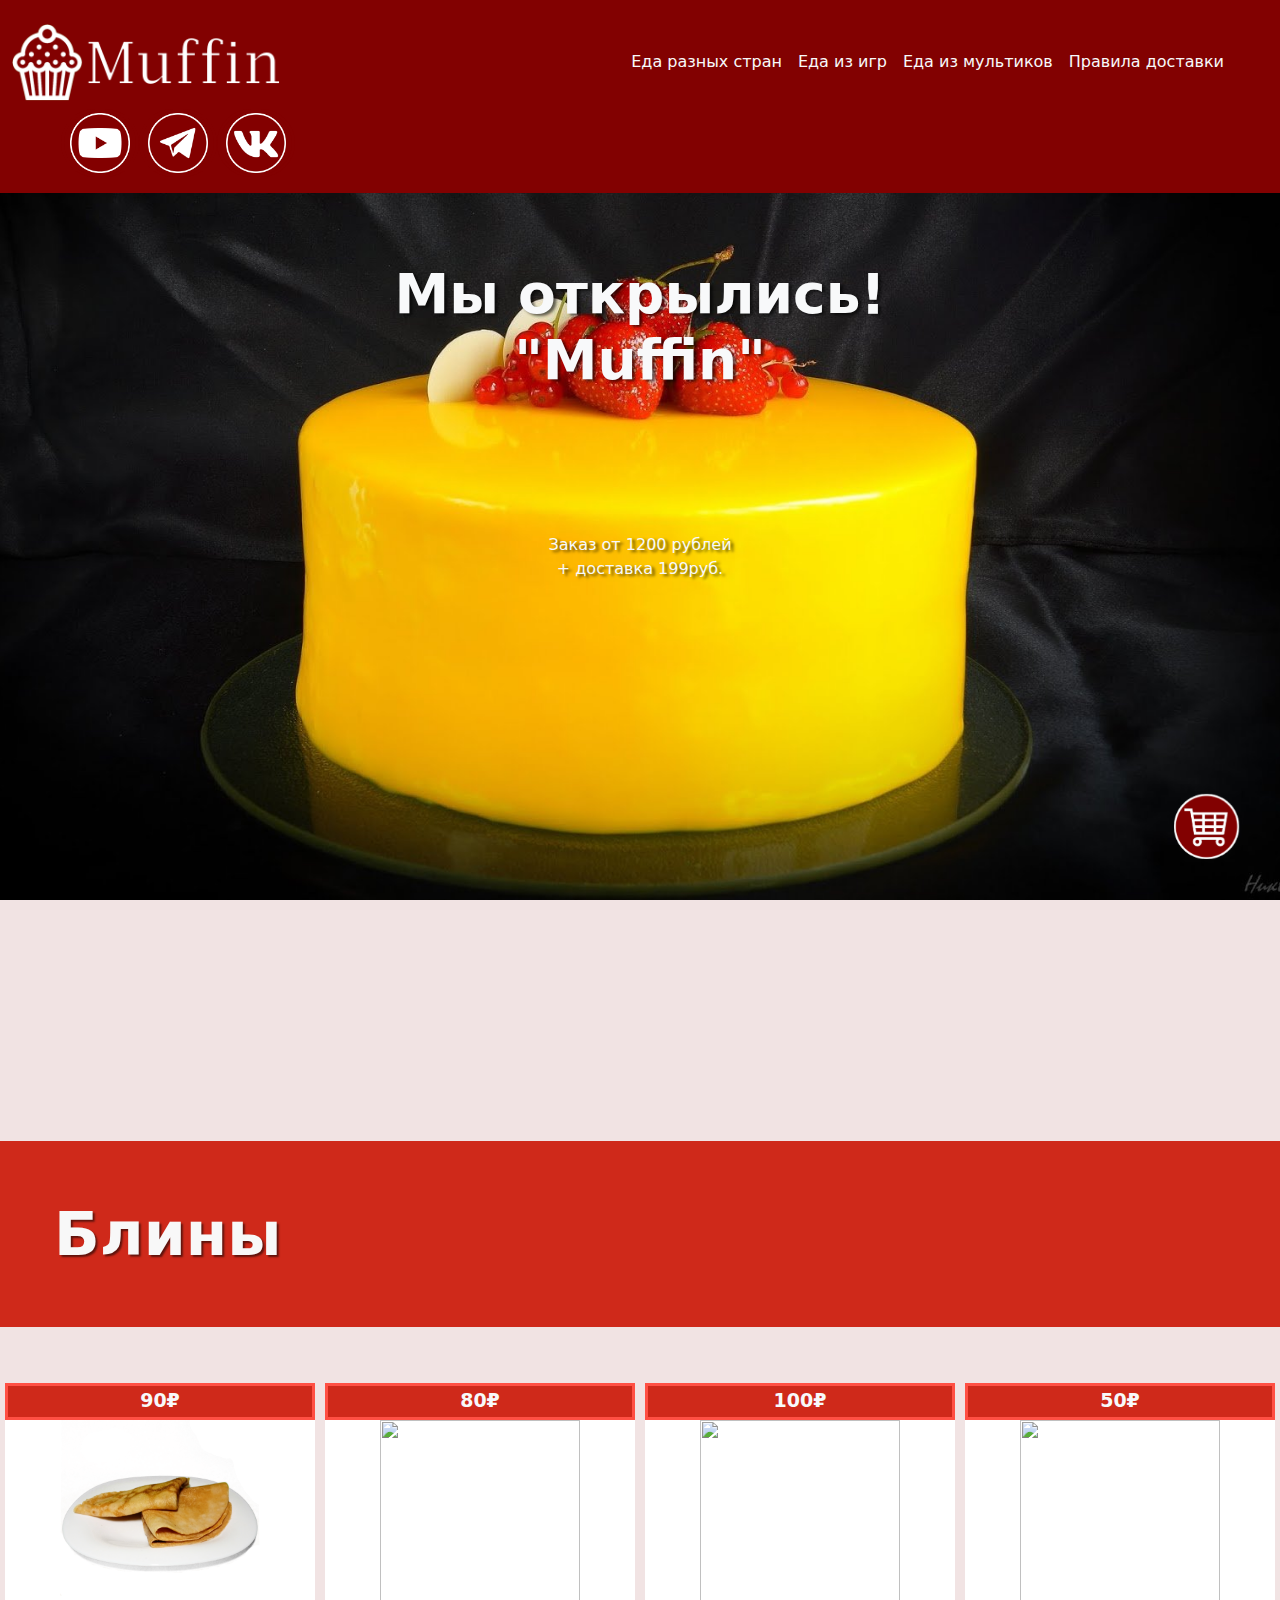
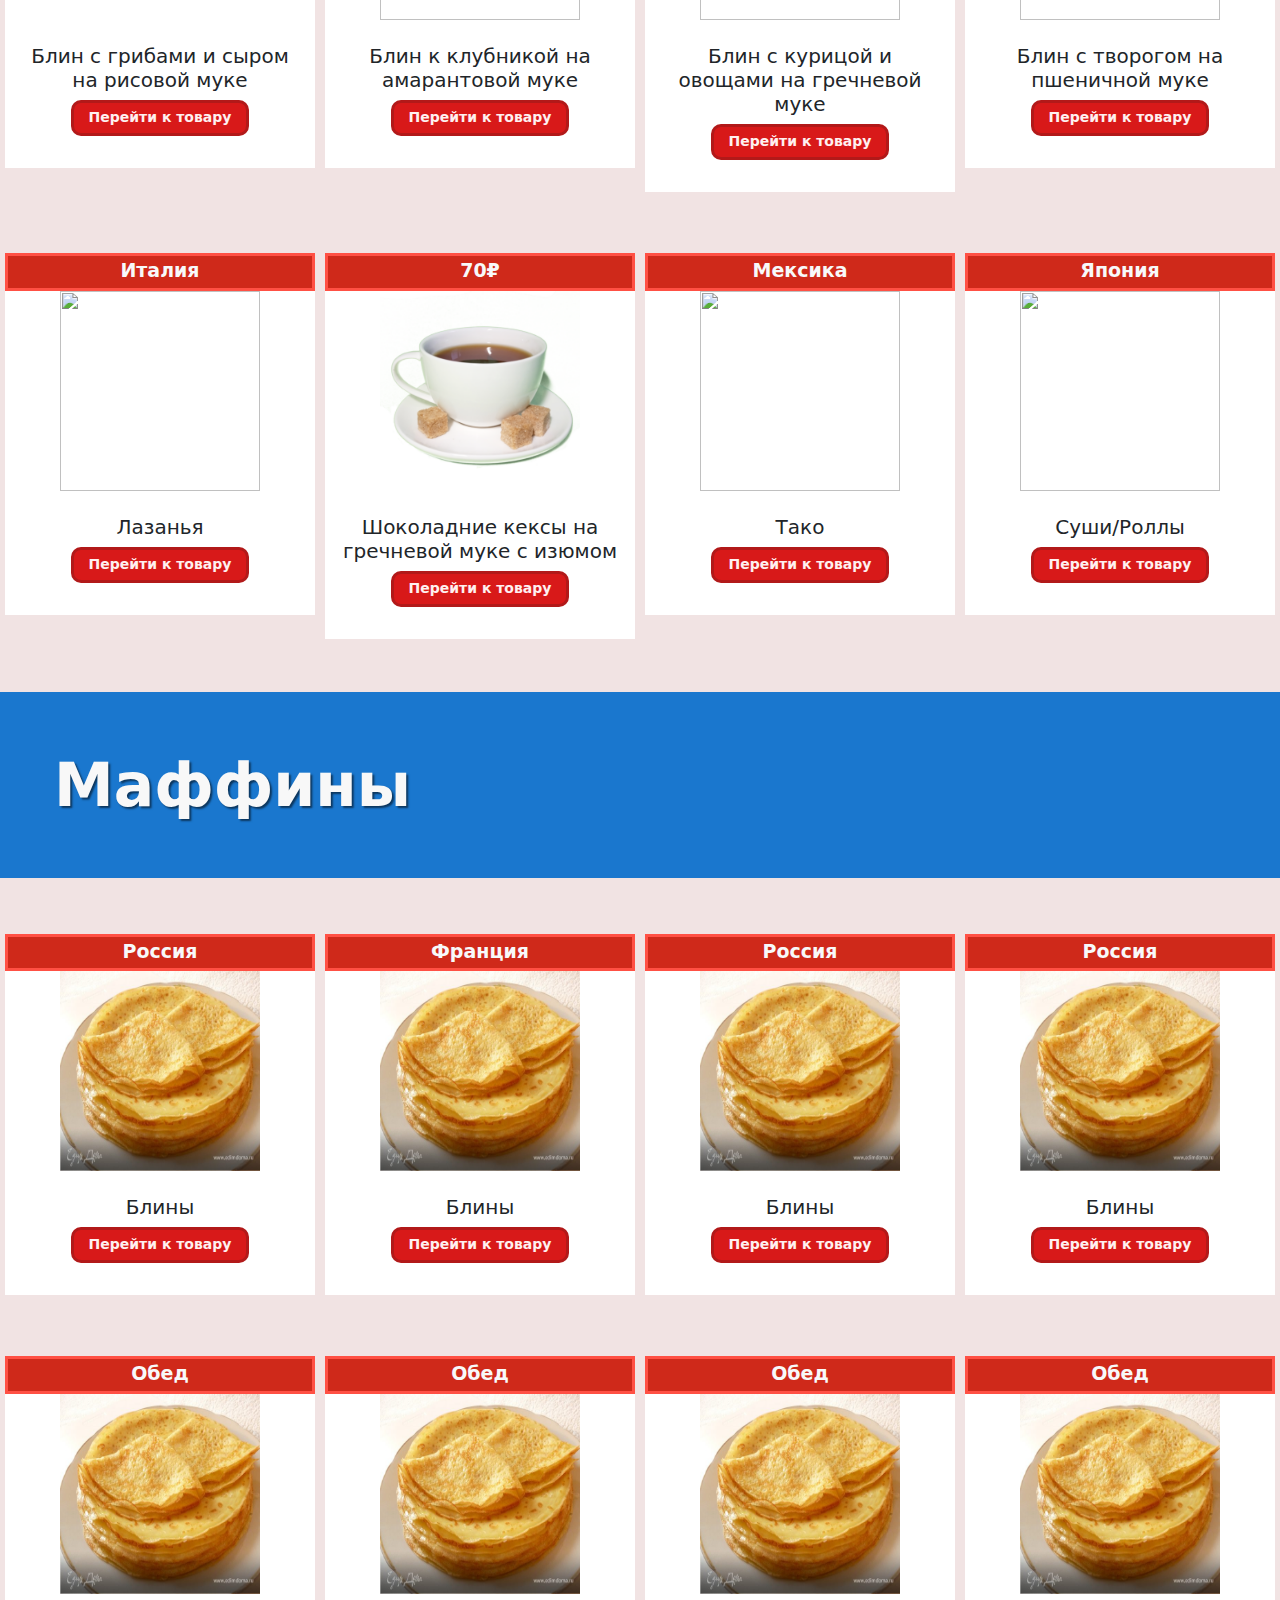
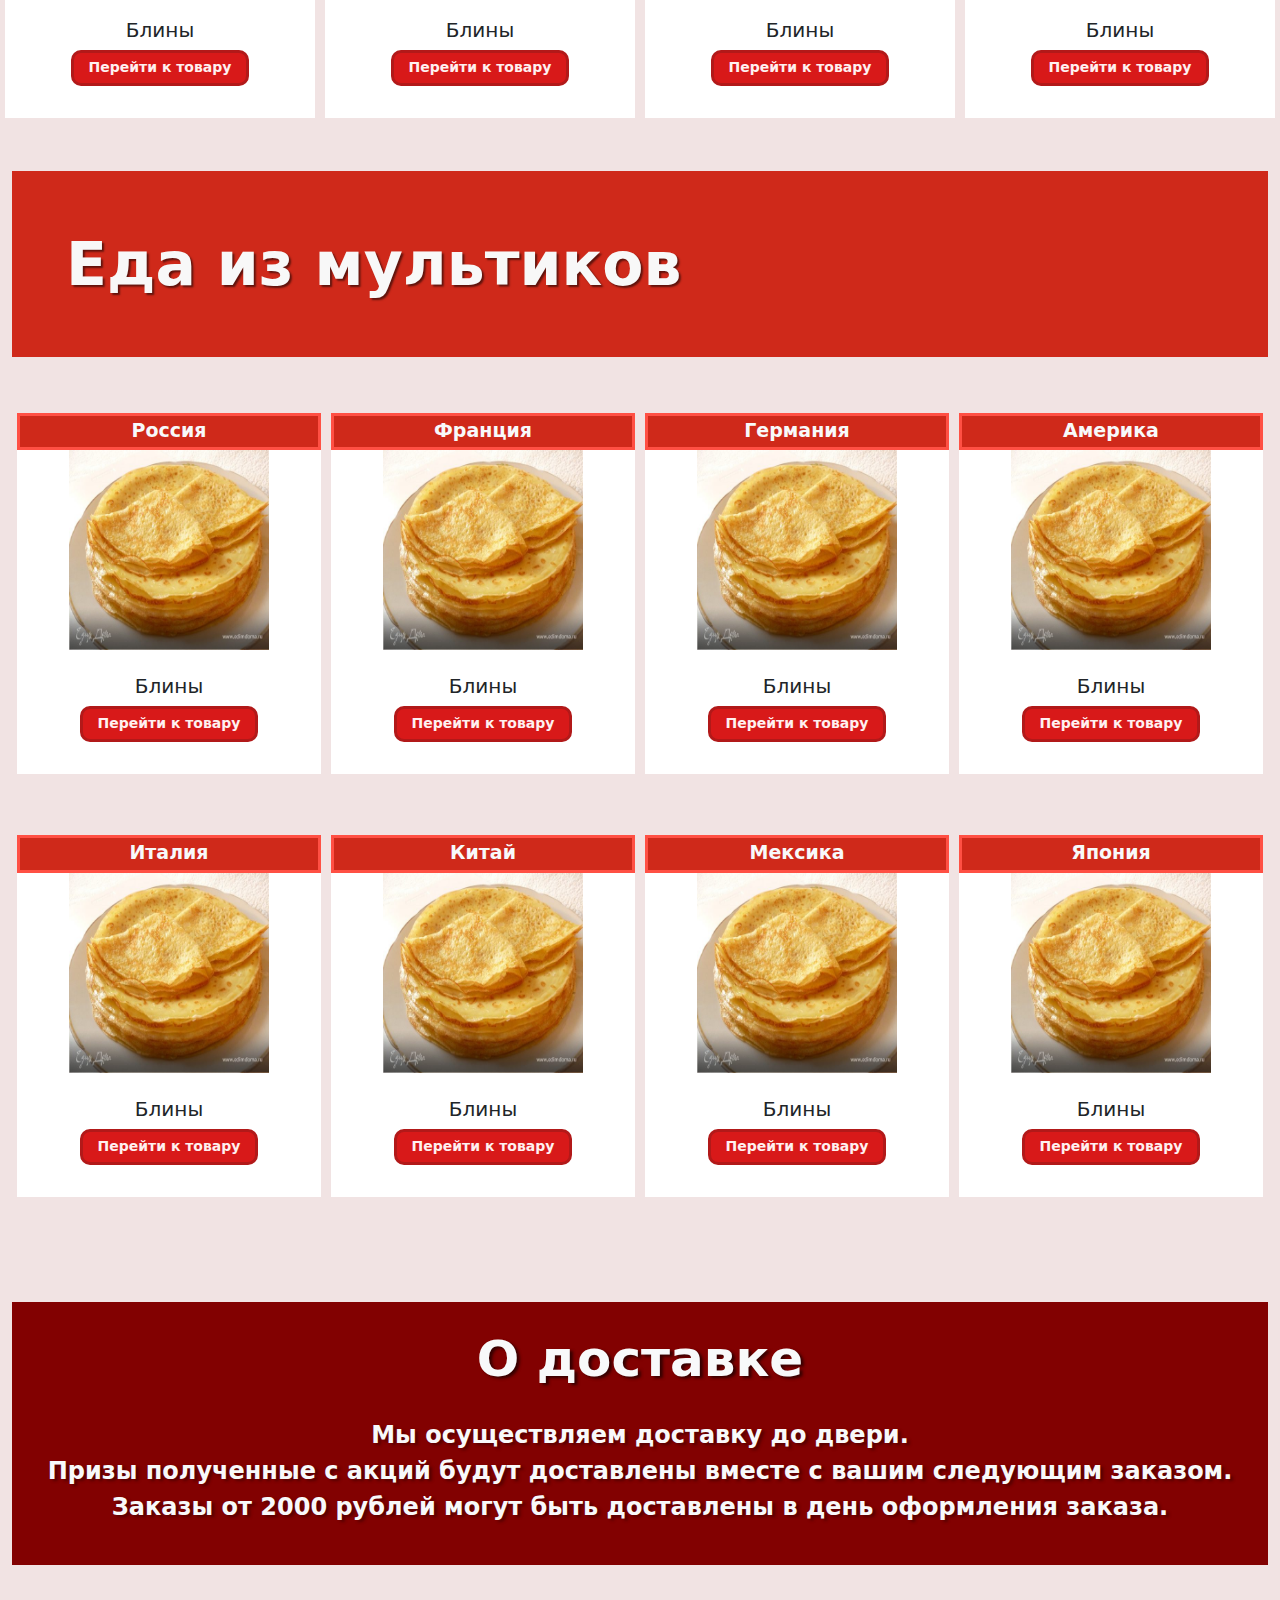
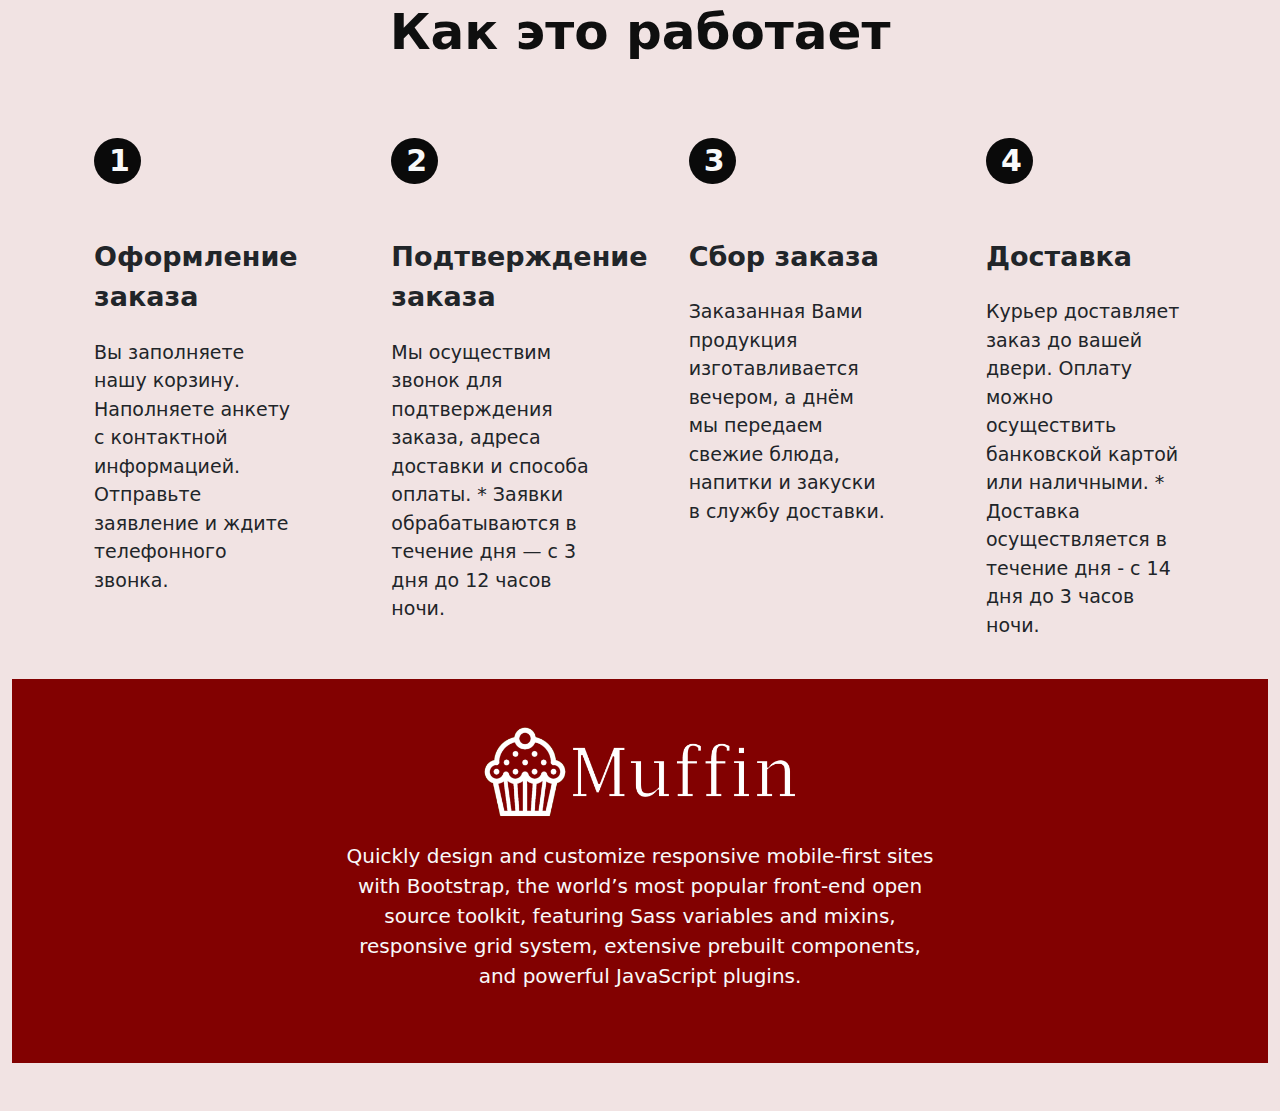
==== commit cc6cbcae: "123456789нрпмипке5впв" ====
--- a/index.html
+++ b/index.html
@@ -5,10 +5,13 @@
   <meta charset="UTF-8" />
   <meta http-equiv="X-UA-Compatible" content="IE=edge" />
   <meta name="viewport" content="width=device-width, initial-scale=1.0" />
-  <link rel="icon" type="image/x-icon" href="favicon.ico" />
+  <link rel="icon" type="image/x-icon" href="FAVICON (1).ico" />
   <link rel="stylesheet" href="css/bootstrap.css" />
   <link rel="stylesheet" href="style.css" />
   <title>Muffin</title>
+  <link rel="preconnect" href="https://fonts.googleapis.com">
+<link rel="preconnect" href="https://fonts.gstatic.com" crossorigin>
+<link href="https://fonts.googleapis.com/css2?family=Fira+Sans:wght@500&display=swap" rel="stylesheet">
 </head>
 
 <body>
@@ -17,7 +20,7 @@
       class="header-red d-flex flex-wrap align-items-center justify-content-center justify-content-xl-between py-3">
       <a href="/"
         class="d-flex align-items-center col-md-3 mb-2 mb-md-0 pt-md-2 pr-md-3 pb-md-2 pl-md-1 text-dark text-decoration-none">
-        <img class="img logotipe" src="NewLogo.png" width="280px" />
+        <img class="img logotipe" src="НооооовоеЛого.png" width="280px" />
       </a>
 
       <ul class="nav col-12 col-md-auto mb-2 justify-content-center mb-md-0 px-md-5">
@@ -33,32 +36,102 @@
         </li>
       </ul>
 
+
       <div class="col-md-3 text-center">
         <!-- <button type="button" class="btn btn-danger btn-tg"><img src="https://altezza-store.ru/images/telegram.png" width="27px"></button>
                 <button type="button" class="btn btn-danger btn-yt"><img src="https://uploads-ssl.webflow.com/60f1dbb35d007bc5a31f8f5f/6137a457b28fdcf60cd98537_YOUTUBE-p-800.png" width="31px"></button> -->
         <div class="sotial">
           <button type="button" class="btn-sotial"><a href="vfbkluesnu.ru"><img src="YouTubeButton.png" width="60px"
                 height="60px"></a></button>
-          <button type="button" class="btn-sotial"><a href="vfbkluesnu.ru"><img src="Telegramm-button.png" width="60px"
-                height="60px"></a></button>
-          <button type="button" class="btn-sotial"><a href="vfbkluesnu.ru"><img src="VK-button.png" width="60px"
+          <button type="button" class="btn-sotial"><a href="ssssuuuuiiiii.ru"><img src="Telegramm-button.png"
+                width="60px" height="60px"></a></button>
+          <button type="button" class="btn-sotial"><a href="hjhjhjffffeew.ru"><img src="VK-button.png" width="60px"
                 height="60px"></a></button>
           <!-- <button type="button" class="btn-sotial"><a href="vfbkluesnu.ru"><img src="Odnoklassniky-button.png" width="60px" height="60px"></a></button> -->
         </div>
     </header>
-  </div>
-  <div class="px-4 py-5 text-center heroes container-fluid">
-    <h1 class="display-56 fw-bold text-light pt-h1">
-      Мы открылись!<br />
-      "Muffin"
-    </h1>
-    <div class="col-lg-6 mx-auto">
-      <p class="lead-text mb-4 text-light pt-h1">
-        Заказ от 1200 рублей + доставка 199руб.
-      </p>
+
+  </div><div class="novigation"> <button type="button" class="korzina"><img src="Korzinka-4.png" width="65px" data-bs-toggle="modal"
+      data-bs-target="#exampleModal"></button>
+      </div>
+  <div>
+    <div class="modal fade modal-dialog-scrollable" id="exampleModal" tabindex="-1" aria-labelledby="exampleModalLabel"
+      aria-hidden="true">
+      <div class="modal-dialog">
+        <div class="modal-content">
+          <div class="modal-header">
+            <h5 class="modal-title">Корзина</h5>
+            <button type="button" class="btn-close" data-bs-dismiss="modal" aria-label="Close"></button>
+          </div>
+          <div class="modal-body">
+            <!-- <h1 class="title">Booking</h1> -->
+            <form action="" method="post" id="form">
+              <div class="header">
+               
+              </div>
+            
+              <div class="row">
+                <label for="">1st Category</label>
+                <div class="inputfield">
+                  <button class="fa-solid fa-minus down number-minus">-</button>
+                  <input class="num-input" type="number"  min="1" max="999" value="1" step="1" maxlength="3"
+                  size="3">
+                  <button class="fa-solid fa-plus up number-plus">+</button>
+                </div>
+                <label class="price" for="">$300</label>
+              </div>
+      
+              <div class="total">Total: $<span>0</span></div>
+              <h5 class="vke">Введите имя</h5>
+              <input class="inpuuut" type="text">
+              <h5 class="vke">Введие номер телефона</h5>
+              <input class="inpuuut" type="tel">
+              <h5 class="dfh vke uuu">Город доставки</h5>
+              <div> <input class="form-check-input hjk" type="radio"value="Кудрово-100₽" id="choose-city">
+               <label class="choose-city-laibel" for="choose-city">Кудрово-100₽</label>
+               </div>
+               <input class="form-check-input hjk" type="radio"value="Санкт-Петербург-150₽" id="choose-city">
+               <label class="choose-city-laibel" for="choose-city">Санкт-Петербург-150₽</label>
+               
+               
+               <h5 class="vke uuu">Введите адрес доставки</h5>
+               <input class="inpuuut" type="text" placeholder="Улица, квартира, подъезд, этаж">
+               <div class="way-of-pay"><h5>Cпособ оплаты</h5>
+                <div><input class="form-check-input vke" type="radio"value="Кудрово-100₽" id="choose-city">
+                <label class="choose-city-laibel" for="choose-city">Безналичный</label></div>
+                <div class="hjk"><input class="form-check-input" type="radio"value="Кудрово-100₽" id="choose-city">
+                <label class="choose-city-laibel" for="choose-city">Наличный</label></div></div>
+                <h5 class="vke uuu">Дата доставки</h5>
+                <p class="krm">Доставим завтра или в любой другой день</p>
+                <input class="inpuuut-1 vke" type="date">
+                <h5 class="vke">Пожелания к заказу</h5>
+                <input class="inpuuut" type="text" form="form">
+                <h5 class="krm">согласие на обработку персональных данных</h5>
+                <input class="form-check-input" type="checkbox" id="check"> <label for="check">Оформляя заказ, Вы соглашаетесь на обработку Ваших персональных данных и принимаете условия публичной оферты</label>
+              
+              
+            </form>
+          </div>
+          <div class="modal-footer">
+            <!-- <button type="button" class="btn btn-secondary" data-bs-dismiss="modal">Close</button> -->
+            <input type="submit" class="submit btn btn-danger" value="Купить" form="form">
+          </div>
+        </div>
+      </div>
     </div>
-  </div>
-  <!-- <div class="more-text">
+
+    <div class="px-4 py-5 text-center heroes container-fluid">
+      <h1 class="display-56 fw-bold text-light pt-h1">
+        Мы открылись!<br />
+        "Muffin"
+      </h1>
+      <div class="col-lg-6 mx-auto">
+        <p class="lead-text mb-4 text-light pt-h1">
+          Заказ от 1200 рублей + доставка 199руб.
+        </p>
+      </div>
+    </div>
+    <!-- <div class="more-text">
         <div class="container">
             <h1 class="mt-5">Не смогли найти нужный товар?</h1>
             <p class="lead">
@@ -71,10 +144,10 @@
             <button type="button" class="btn btn-danger btn-tel">+7 900-804-700</button>
         </div>
     </div> -->
-  <div class="container_lol my-5">
-    <div class="px-4 py-5 text-center heroes-2 container-fluid">
-      <div class="just-text">Еда разных стран</div>
-      <!-- <div class="display-43 text-light fw-bold">
+    <div class="container_lol my-5">
+      <div class="px-4 py-5 text-center heroes-2 container-fluid">
+        <div class="just-text">Блины</div>
+        <!-- <div class="display-43 text-light fw-bold">
           <div class="brown-padding">.</div>
           250 иностранных блюд! Купи<br />
           все блюда одной страны<br />
@@ -82,234 +155,237 @@
           на ключ!
           <div class="brown-padding">.</div>
         </div> -->
-    </div>
-
-    <div class="local-food">
-      <div class="russian_breackfasts container-fluid">
-        <div class="row flex-md-wrap justify-content-around">
-          <!--Первая карточка  завтраки-->
-          <div class="tshirts-card col-lg-3 col-md-6 col-sm-6">
-            <div class="tshirts-card-cont">
-              <div class="tshirts-card-img-1">
-                <div class="billet-breakfast text-light">90₽</div>
-                <img class="img-card" src="NevPankacezz.png" width="250px" height="250px" />
-                <div class="tshirts-card-name">
-                  <br />
-                  <h4>Блины с грибами и сыром на рисовой муке</h4>
-                </div>
-              </div>
-
-              <div class="tshirts-card-size-price">
-                <div class="tshirts-card-price">
-                  <button type="button" class="btn-danger tshirts-card-btn btn" data-bs-toggle="modal"
-                    data-bs-target="#exampleModal">
-                    Перейти к товару
-                  </button>
-                </div>
-              </div>
-            </div>
-            <!-- Button trigger modal -->
-
-            <!-- Modal -->
-            <div class="modal fade modal-dialog-scrollable" id="exampleModal" tabindex="-1"
-              aria-labelledby="exampleModalLabel" aria-hidden="true">
-              <div class="modal-dialog">
-                <div class="modal-content">
-                  <div class="modal-header">
-                    <h5 class="modal-title">Блины с мясом грибами и сыром на рисовой муке</h5>
-                    <button type="button" class="btn-close" data-bs-dismiss="modal" aria-label="Close"></button>
-                  </div>
-                  <div class="modal-body">
-                    <div class="modal-content">
-                      <div class="left-content"><img src="NevPankacezz.png" width="210px"></div>
-                      <div class="rihg-content">
-                        
+      </div>
+
+      <div class="local-food">
+        <div class="russian_breackfasts container-fluid">
+          <div class="row flex-md-wrap justify-content-around">
+            <!--Первая карточка  завтраки-->
+            <div class="tshirts-card col-lg-3 col-md-6 col-sm-6">
+              <div class="tshirts-card-cont">
+                <div class="tshirts-card-img-1">
+                  <div class="billet-breakfast text-light">90₽</div>
+                  <img class="img-card" src="NevPankacezz.png" width="250px" height="250px" />
+                  <div class="tshirts-card-name">
+                    <br />
+                    <h5>Блин с грибами и сыром на рисовой муке</h5>
+                  </div>
+                </div>
+
+                <div class="tshirts-card-size-price">
+                  <div class="tshirts-card-price">
+                    <button type="button" class="btn-danger tshirts-card-btn btn" data-bs-toggle="modal"
+                      data-bs-target="#Modal">
+                      Перейти к товару
+                    </button>
+                  </div>
+                </div>
+              </div>
+              <!-- Button trigger modal -->
+
+              <!-- Modal -->
+              <div class="modal fade modal-dialog-scrollable" id="Modal" tabindex="-1"
+                aria-labelledby="exampleModalLabel" aria-hidden="true">
+                <div class="modal-dialog">
+                  <div class="modal-content">
+                    <div class="modal-header">
+                      <h5 class="modal-title">Блин с грибами и сыром на рисовой муке</h5>
+                      <button type="button" class="btn-close" data-bs-dismiss="modal" aria-label="Close"></button>
+                    </div>
+                    <div class="modal-body">
+                      <div class="modal-body-content">
+                        <div class="left-content"><img src="NevPankacezz.png" width="210px"></div>
+                        <div class="rihg-content">
+
                           <div class="number-colt">
-                            <div class="number-minus">-</div>
+                            <button type="button" class="number-minus down">-</button>
                             <input class="num-input" type="number" min="1" max="999" value="1" step="1" maxlength="3"
                               size="3">
-                            <div class="number-plus">+</div>
+                            <button type="button" class="number-plus up">+</button>
+
                           </div>
-                        
-                      </div>
-                    </div>
-                  </div>
-                  <div class="modal-footer">
-                    <button type="button" class="btn btn-secondary" data-bs-dismiss="modal">Close</button>
-                    <button type="button" class="btn btn-primary">Save changes</button>
-                  </div>
-                </div>
-              </div>
-            </div>
-
+
+                        </div>
+                      </div>
+                    </div>
+                    <div class="modal-footer">
+                      <button type="button" class="btn btn-secondary" data-bs-dismiss="modal">Close</button>
+                      <button type="button" class="btn btn-primary">Save changes</button>
+                    </div>
+                  </div>
+                </div>
+              </div>
+
+            </div>
+
+            <div class="tshirts-card col-lg-3 col-md-6 col-sm-6">
+              <div class="tshirts-card-cont">
+                <div class="tshirts-card-img-1">
+                  <div class="billet-breakfast text-light">80₽</div>
+                  <img class="img-card" src="https://s1.1zoom.ru/big7/580/Croissant_Two_473274.jpg" width="250px"
+                    height="250px" />
+                  <div class="tshirts-card-name">
+                    <br />
+                    <h5>Блин к клубникой на амарантовой муке</h5>
+                  </div>
+                </div>
+
+                <div class="tshirts-card-size-price">
+                  <div class="tshirts-card-price">
+                    <button type="button" class="btn-danger tshirts-card-btn btn">
+                      Перейти к товару
+                    </button>
+                  </div>
+                </div>
+              </div>
+            </div>
+            <div class="tshirts-card col-lg-3 col-md-6 col-sm-6">
+              <div class="tshirts-card-cont">
+                <div class="tshirts-card-img-1">
+                  <div class="billet-breakfast text-light">
+                    100₽
+                  </div>
+                  <img class="img-card"
+                    src="https://www.de-online.ru/novosti/2015-6/nurnberger_wurstchen-10579337046.jpg" width="250px"
+                    height="250px" />
+                  <div class="tshirts-card-name">
+                    <br />
+                    <h5>Блин с курицой и овощами на гречневой муке</h5>
+                  </div>
+                </div>
+
+                <div class="tshirts-card-size-price">
+                  <div class="tshirts-card-price">
+                    <button type="button" class="btn-danger tshirts-card-btn btn">
+                      Перейти к товару
+                    </button>
+                  </div>
+                </div>
+              </div>
+            </div>
+            <div class="tshirts-card col-lg-3 col-md-6 col-sm-6">
+              <div class="tshirts-card-cont">
+                <div class="tshirts-card-img-1">
+                  <div class="billet-breakfast text-light">
+                    50₽
+                  </div>
+                  <img class="img-card"
+                    src="https://i.pinimg.com/originals/96/ca/f8/96caf85943cb56a886243b78325a3cf8.jpg" width="250px"
+                    height="250px" />
+                  <div class="tshirts-card-name">
+                    <br />
+                    <h5>Блин с творогом на пшеничной муке</h5>
+                  </div>
+                </div>
+
+                <div class="tshirts-card-size-price">
+                  <div class="tshirts-card-price">
+                    <button type="button" class=" btn-danger  tshirts-card-btn btn">
+                      Перейти к товару
+                    </button>
+                  </div>
+                </div>
+              </div>
+            </div>
           </div>
 
-          <div class="tshirts-card col-lg-3 col-md-6 col-sm-6">
-            <div class="tshirts-card-cont">
-              <div class="tshirts-card-img-1">
-                <div class="billet-breakfast text-light">Франция</div>
-                <img class="img-card" src="https://s1.1zoom.ru/big7/580/Croissant_Two_473274.jpg" width="250px"
-                  height="250px" />
-                <div class="tshirts-card-name">
-                  <br />
-                  <h4>Круасаны</h4>
-                </div>
-              </div>
-
-              <div class="tshirts-card-size-price">
-                <div class="tshirts-card-price">
-                  <button type="button" class="btn-danger tshirts-card-btn btn">
-                    Перейти к товару
-                  </button>
-                </div>
-              </div>
-            </div>
+          <div class="row flex-md-wrap">
+            <!--Первая карточка Обеды-->
+            <div class="tshirts-card col-lg-3 col-md-6 col-sm-6">
+              <div class="tshirts-card-cont">
+                <div class="tshirts-card-img-1">
+                  <div class="billet-breakfast text-light">Италия</div>
+                  <img class="img-card"
+                    src="https://shale-chita.ru/media/images/store/food/59/d7/59d76327577f0efce91bf6bf51728e5c_HWBVhnE.jpg"
+                    width="250px" height="250px" />
+                  <div class="tshirts-card-name">
+                    <br />
+                    <h5>Лазанья</h5>
+                  </div>
+                </div>
+
+                <div class="tshirts-card-size-price">
+                  <div class="tshirts-card-price">
+                    <button type="button" class="btn-danger tshirts-card-btn btn">
+                      Перейти к товару
+                    </button>
+                  </div>
+                </div>
+              </div>
+            </div>
+            <div class="tshirts-card col-lg-3 col-md-6 col-sm-6">
+              <div class="tshirts-card-cont">
+                <div class="tshirts-card-img-1">
+                  <div class="billet-breakfast text-light">70₽</div>
+                  <img class="img-card" src="Tea4.png" width="250px" height="250px" />
+                  <div class="tshirts-card-name">
+                    <br />
+                    <h5>Шоколадние кексы на гречневой муке с изюмом</h5>
+                  </div>
+                </div>
+
+                <div class="tshirts-card-size-price">
+                  <div class="tshirts-card-price">
+                    <button type="button" class="btn-danger tshirts-card-btn btn">
+                      Перейти к товару
+                    </button>
+                  </div>
+                </div>
+              </div>
+            </div>
+            <div class="tshirts-card col-lg-3 col-md-6 col-sm-6">
+              <div class="tshirts-card-cont">
+                <div class="tshirts-card-img-1">
+                  <div class="billet-breakfast text-light">Мексика</div>
+                  <img class="img-card"
+                    src="https://pinktrollkitchen.files.wordpress.com/2013/02/chilitacos.jpg?w=1566&h=1252"
+                    width="250px" height="250px" />
+                  <div class="tshirts-card-name">
+                    <br />
+                    <h5>Тако</h5>
+                  </div>
+                </div>
+
+                <div class="tshirts-card-size-price">
+                  <div class="tshirts-card-price">
+                    <button type="button" class="btn-danger tshirts-card-btn btn">
+                      Перейти к товару
+                    </button>
+                  </div>
+                </div>
+              </div>
+            </div>
+            <div class="tshirts-card col-lg-3 col-md-6 col-sm-6">
+              <div class="tshirts-card-cont">
+                <div class="tshirts-card-img-1">
+                  <div class="billet-breakfast text-light">Япония</div>
+                  <img class="img-card"
+                    src="https://avatars.mds.yandex.net/get-altay/4079855/2a0000017af16817e389f4c64af8b6f83c38/XXL"
+                    width="250px" height="250px" />
+                  <div class="tshirts-card-name">
+                    <br />
+                    <h5>Суши/Роллы</h5>
+                  </div>
+                </div>
+
+                <div class="tshirts-card-size-price">
+                  <div class="tshirts-card-price">
+                    <button type="button" class="btn btn-danger tshirts-card-btn">
+                      Перейти к товару
+                    </button>
+                  </div>
+                </div>
+              </div>
+            </div>
+
           </div>
-          <div class="tshirts-card col-lg-3 col-md-6 col-sm-6">
-            <div class="tshirts-card-cont">
-              <div class="tshirts-card-img-1">
-                <div class="billet-breakfast text-light">
-                  Германия
-                </div>
-                <img class="img-card" src="https://www.de-online.ru/novosti/2015-6/nurnberger_wurstchen-10579337046.jpg"
-                  width="250px" height="250px" />
-                <div class="tshirts-card-name">
-                  <br />
-                  <h4>Колбаски</h4>
-                </div>
-              </div>
-
-              <div class="tshirts-card-size-price">
-                <div class="tshirts-card-price">
-                  <button type="button" class="btn-danger tshirts-card-btn btn">
-                    Перейти к товару
-                  </button>
-                </div>
-              </div>
-            </div>
-          </div>
-          <div class="tshirts-card col-lg-3 col-md-6 col-sm-6">
-            <div class="tshirts-card-cont">
-              <div class="tshirts-card-img-1">
-                <div class="billet-breakfast text-light">
-                  Америка
-                </div>
-                <img class="img-card" src="https://i.pinimg.com/originals/96/ca/f8/96caf85943cb56a886243b78325a3cf8.jpg"
-                  width="250px" height="250px" />
-                <div class="tshirts-card-name">
-                  <br />
-                  <h4>Бургер</h4>
-                </div>
-              </div>
-
-              <div class="tshirts-card-size-price">
-                <div class="tshirts-card-price">
-                  <button type="button" class=" btn-danger  tshirts-card-btn btn">
-                    Перейти к товару
-                  </button>
-                </div>
-              </div>
-            </div>
-          </div>
-        </div>
-
-        <div class="row flex-md-wrap">
-          <!--Первая карточка Обеды-->
-          <div class="tshirts-card col-lg-3 col-md-6 col-sm-6">
-            <div class="tshirts-card-cont">
-              <div class="tshirts-card-img-1">
-                <div class="billet-breakfast text-light">Италия</div>
-                <img class="img-card"
-                  src="https://shale-chita.ru/media/images/store/food/59/d7/59d76327577f0efce91bf6bf51728e5c_HWBVhnE.jpg"
-                  width="250px" height="250px" />
-                <div class="tshirts-card-name">
-                  <br />
-                  <h4>Лазанья</h4>
-                </div>
-              </div>
-
-              <div class="tshirts-card-size-price">
-                <div class="tshirts-card-price">
-                  <button type="button" class="btn-danger tshirts-card-btn btn">
-                    Перейти к товару
-                  </button>
-                </div>
-              </div>
-            </div>
-          </div>
-          <div class="tshirts-card col-lg-3 col-md-6 col-sm-6">
-            <div class="tshirts-card-cont">
-              <div class="tshirts-card-img-1">
-                <div class="billet-breakfast text-light">70₽</div>
-                <img class="img-card" src="Tea4.png" width="250px" height="250px" />
-                <div class="tshirts-card-name">
-                  <br />
-                  <h4>Шоколадние кексы на гречневой муке с изюмом</h4>
-                </div>
-              </div>
-
-              <div class="tshirts-card-size-price">
-                <div class="tshirts-card-price">
-                  <button type="button" class="btn-danger tshirts-card-btn btn">
-                    Перейти к товару
-                  </button>
-                </div>
-              </div>
-            </div>
-          </div>
-          <div class="tshirts-card col-lg-3 col-md-6 col-sm-6">
-            <div class="tshirts-card-cont">
-              <div class="tshirts-card-img-1">
-                <div class="billet-breakfast text-light">Мексика</div>
-                <img class="img-card"
-                  src="https://pinktrollkitchen.files.wordpress.com/2013/02/chilitacos.jpg?w=1566&h=1252" width="250px"
-                  height="250px" />
-                <div class="tshirts-card-name">
-                  <br />
-                  <h4>Тако</h4>
-                </div>
-              </div>
-
-              <div class="tshirts-card-size-price">
-                <div class="tshirts-card-price">
-                  <button type="button" class="btn-danger tshirts-card-btn btn">
-                    Перейти к товару
-                  </button>
-                </div>
-              </div>
-            </div>
-          </div>
-          <div class="tshirts-card col-lg-3 col-md-6 col-sm-6">
-            <div class="tshirts-card-cont">
-              <div class="tshirts-card-img-1">
-                <div class="billet-breakfast text-light">Япония</div>
-                <img class="img-card"
-                  src="https://avatars.mds.yandex.net/get-altay/4079855/2a0000017af16817e389f4c64af8b6f83c38/XXL"
-                  width="250px" height="250px" />
-                <div class="tshirts-card-name">
-                  <br />
-                  <h4>Суши/Роллы</h4>
-                </div>
-              </div>
-
-              <div class="tshirts-card-size-price">
-                <div class="tshirts-card-price">
-                  <button type="button" class="btn btn-danger tshirts-card-btn">
-                    Перейти к товару
-                  </button>
-                </div>
-              </div>
-            </div>
-          </div>
-
         </div>
       </div>
     </div>
-  </div>
-  <div class="container_lol my-5">
-    <div class="px-4 py-5 text-center heroes-2 container-fluid">
-      <div class="just-text">Еда из игр</div>
-      <!-- <div class="display-43 text-light fw-bold">
+    <div class="container_lol my-5">
+      <div class="px-4 py-5 text-center heroes-3 container-fluid">
+        <div class="just-text">Маффины</div>
+        <!-- <div class="display-43 text-light fw-bold">
             <div class="brown-padding">.</div>
             250 иностранных блюд! Купи<br />
             все блюда одной страны<br />
@@ -317,186 +393,186 @@
             на ключ!
             <div class="brown-padding">.</div>
           </div> -->
-    </div>
-
-    <div class="local-food">
-      <div class="russian_breackfasts container-fluid">
-        <div class="row flex-md-wrap justify-content-around">
-          <!--Первая карточка  завтраки-->
-          <div class="tshirts-card col-lg-3 col-md-6 col-sm-6">
-            <div class="tshirts-card-cont">
-              <div class="tshirts-card-img-1">
-                <div class="billet-breakfast text-light">Россия</div>
-                <img class="img-card" src="Pancakes.jpg" width="250px" height="250px" />
-                <div class="tshirts-card-name">
-                  <br />
-                  <h4>Блины</h4>
-                </div>
-              </div>
-
-              <div class="tshirts-card-size-price">
-                <div class="tshirts-card-price">
-                  <button type="button" class="btn-danger tshirts-card-btn">
-                    Перейти к товару
-                  </button>
+      </div>
+
+      <div class="local-food">
+        <div class="russian_breackfasts container-fluid">
+          <div class="row flex-md-wrap justify-content-around">
+            <!--Первая карточка  завтраки-->
+            <div class="tshirts-card col-lg-3 col-md-6 col-sm-6">
+              <div class="tshirts-card-cont">
+                <div class="tshirts-card-img-1">
+                  <div class="billet-breakfast text-light">Россия</div>
+                  <img class="img-card" src="Pancakes.jpg" width="250px" height="250px" />
+                  <div class="tshirts-card-name">
+                    <br />
+                    <h5>Блины</h5>
+                  </div>
+                </div>
+
+                <div class="tshirts-card-size-price">
+                  <div class="tshirts-card-price">
+                    <button type="button" class="btn-danger tshirts-card-btn">
+                      Перейти к товару
+                    </button>
+                  </div>
+                </div>
+              </div>
+            </div>
+
+            <div class="tshirts-card col-lg-3 col-md-6 col-sm-6">
+              <div class="tshirts-card-cont">
+                <div class="tshirts-card-img-1">
+                  <div class="billet-breakfast text-light">Франция</div>
+                  <img class="img-card" src="Pancakes.jpg" width="250px" height="250px" />
+                  <div class="tshirts-card-name">
+                    <br />
+                    <h5>Блины</h5>
+                  </div>
+                </div>
+
+                <div class="tshirts-card-size-price">
+                  <div class="tshirts-card-price">
+                    <button type="button" class="btn-danger tshirts-card-btn">
+                      Перейти к товару
+                    </button>
+                  </div>
+                </div>
+              </div>
+            </div>
+            <div class="tshirts-card col-lg-3 col-md-6 col-sm-6">
+              <div class="tshirts-card-cont">
+                <div class="tshirts-card-img-1">
+                  <div class="billet-breakfast text-light">
+                    Россия
+                  </div>
+                  <img class="img-card" src="Pancakes.jpg" width="250px" height="250px" />
+                  <div class="tshirts-card-name">
+                    <br />
+                    <h5>Блины</h5>
+                  </div>
+                </div>
+
+                <div class="tshirts-card-size-price">
+                  <div class="tshirts-card-price">
+                    <button type="button" class="btn-danger tshirts-card-btn">
+                      Перейти к товару
+                    </button>
+                  </div>
+                </div>
+              </div>
+            </div>
+            <div class="tshirts-card col-lg-3 col-md-6 col-sm-6">
+              <div class="tshirts-card-cont">
+                <div class="tshirts-card-img-1">
+                  <div class="billet-breakfast text-light">
+                    Россия
+                  </div>
+                  <img class="img-card" src="Pancakes.jpg" width="250px" height="250px" />
+                  <div class="tshirts-card-name">
+                    <br />
+                    <h5>Блины</h5>
+                  </div>
+                </div>
+
+                <div class="tshirts-card-size-price">
+                  <div class="tshirts-card-price">
+                    <button type="button" class="btn btn-danger tshirts-card-btn">
+                      Перейти к товару
+                    </button>
+                  </div>
                 </div>
               </div>
             </div>
           </div>
 
-          <div class="tshirts-card col-lg-3 col-md-6 col-sm-6">
-            <div class="tshirts-card-cont">
-              <div class="tshirts-card-img-1">
-                <div class="billet-breakfast text-light">Франция</div>
-                <img class="img-card" src="Pancakes.jpg" width="250px" height="250px" />
-                <div class="tshirts-card-name">
-                  <br />
-                  <h4>Блины</h4>
-                </div>
-              </div>
-
-              <div class="tshirts-card-size-price">
-                <div class="tshirts-card-price">
-                  <button type="button" class="btn-danger tshirts-card-btn">
-                    Перейти к товару
-                  </button>
+          <div class="row flex-md-wrap">
+            <!--Первая карточка Обеды-->
+            <div class="tshirts-card col-lg-3 col-md-6 col-sm-6">
+              <div class="tshirts-card-cont">
+                <div class="tshirts-card-img-1">
+                  <div class="billet-breakfast text-light">Обед</div>
+                  <img class="img-card" src="Pancakes.jpg" width="250px" height="250px" />
+                  <div class="tshirts-card-name">
+                    <br />
+                    <h5>Блины</h5>
+                  </div>
+                </div>
+
+                <div class="tshirts-card-size-price">
+                  <div class="tshirts-card-price">
+                    <button type="button" class="btn-danger tshirts-card-btn">
+                      Перейти к товару
+                    </button>
+                  </div>
+                </div>
+              </div>
+            </div>
+            <div class="tshirts-card col-lg-3 col-md-6 col-sm-6">
+              <div class="tshirts-card-cont">
+                <div class="tshirts-card-img-1">
+                  <div class="billet-breakfast text-light">Обед</div>
+                  <img class="img-card" src="Pancakes.jpg" width="250px" height="250px" />
+                  <div class="tshirts-card-name">
+                    <br />
+                    <h5>Блины</h5>
+                  </div>
+                </div>
+
+                <div class="tshirts-card-size-price">
+                  <div class="tshirts-card-price">
+                    <button type="button" class="btn-danger tshirts-card-btn">
+                      Перейти к товару
+                    </button>
+                  </div>
+                </div>
+              </div>
+            </div>
+            <div class="tshirts-card col-lg-3 col-md-6 col-sm-6">
+              <div class="tshirts-card-cont">
+                <div class="tshirts-card-img-1">
+                  <div class="billet-breakfast text-light">Обед</div>
+                  <img class="img-card" src="Pancakes.jpg" width="250px" height="250px" />
+                  <div class="tshirts-card-name">
+                    <br />
+                    <h5>Блины</h5>
+                  </div>
+                </div>
+
+                <div class="tshirts-card-size-price">
+                  <div class="tshirts-card-price">
+                    <button type="button" class="btn-danger tshirts-card-btn">
+                      Перейти к товару
+                    </button>
+                  </div>
+                </div>
+              </div>
+            </div>
+            <div class="tshirts-card col-lg-3 col-md-6 col-sm-6">
+              <div class="tshirts-card-cont">
+                <div class="tshirts-card-img-1">
+                  <div class="billet-breakfast text-light">Обед</div>
+                  <img class="img-card" src="Pancakes.jpg" width="250px" height="250px" />
+                  <div class="tshirts-card-name">
+                    <br />
+                    <h5>Блины</h5>
+                  </div>
+                </div>
+
+                <div class="tshirts-card-size-price">
+                  <div class="tshirts-card-price">
+                    <button type="button" class="btn btn-danger tshirts-card-btn">
+                      Перейти к товару
+                    </button>
+                  </div>
                 </div>
               </div>
             </div>
           </div>
-          <div class="tshirts-card col-lg-3 col-md-6 col-sm-6">
-            <div class="tshirts-card-cont">
-              <div class="tshirts-card-img-1">
-                <div class="billet-breakfast text-light">
-                  Россия
-                </div>
-                <img class="img-card" src="Pancakes.jpg" width="250px" height="250px" />
-                <div class="tshirts-card-name">
-                  <br />
-                  <h4>Блины</h4>
-                </div>
-              </div>
-
-              <div class="tshirts-card-size-price">
-                <div class="tshirts-card-price">
-                  <button type="button" class="btn-danger tshirts-card-btn">
-                    Перейти к товару
-                  </button>
-                </div>
-              </div>
-            </div>
-          </div>
-          <div class="tshirts-card col-lg-3 col-md-6 col-sm-6">
-            <div class="tshirts-card-cont">
-              <div class="tshirts-card-img-1">
-                <div class="billet-breakfast text-light">
-                  Россия
-                </div>
-                <img class="img-card" src="Pancakes.jpg" width="250px" height="250px" />
-                <div class="tshirts-card-name">
-                  <br />
-                  <h4>Блины</h4>
-                </div>
-              </div>
-
-              <div class="tshirts-card-size-price">
-                <div class="tshirts-card-price">
-                  <button type="button" class="btn btn-danger tshirts-card-btn">
-                    Перейти к товару
-                  </button>
-                </div>
-              </div>
-            </div>
-          </div>
-        </div>
-
-        <div class="row flex-md-wrap">
-          <!--Первая карточка Обеды-->
-          <div class="tshirts-card col-lg-3 col-md-6 col-sm-6">
-            <div class="tshirts-card-cont">
-              <div class="tshirts-card-img-1">
-                <div class="billet-breakfast text-light">Обед</div>
-                <img class="img-card" src="Pancakes.jpg" width="250px" height="250px" />
-                <div class="tshirts-card-name">
-                  <br />
-                  <h4>Блины</h4>
-                </div>
-              </div>
-
-              <div class="tshirts-card-size-price">
-                <div class="tshirts-card-price">
-                  <button type="button" class="btn-danger tshirts-card-btn">
-                    Перейти к товару
-                  </button>
-                </div>
-              </div>
-            </div>
-          </div>
-          <div class="tshirts-card col-lg-3 col-md-6 col-sm-6">
-            <div class="tshirts-card-cont">
-              <div class="tshirts-card-img-1">
-                <div class="billet-breakfast text-light">Обед</div>
-                <img class="img-card" src="Pancakes.jpg" width="250px" height="250px" />
-                <div class="tshirts-card-name">
-                  <br />
-                  <h4>Блины</h4>
-                </div>
-              </div>
-
-              <div class="tshirts-card-size-price">
-                <div class="tshirts-card-price">
-                  <button type="button" class="btn-danger tshirts-card-btn">
-                    Перейти к товару
-                  </button>
-                </div>
-              </div>
-            </div>
-          </div>
-          <div class="tshirts-card col-lg-3 col-md-6 col-sm-6">
-            <div class="tshirts-card-cont">
-              <div class="tshirts-card-img-1">
-                <div class="billet-breakfast text-light">Обед</div>
-                <img class="img-card" src="Pancakes.jpg" width="250px" height="250px" />
-                <div class="tshirts-card-name">
-                  <br />
-                  <h4>Блины</h4>
-                </div>
-              </div>
-
-              <div class="tshirts-card-size-price">
-                <div class="tshirts-card-price">
-                  <button type="button" class="btn-danger tshirts-card-btn">
-                    Перейти к товару
-                  </button>
-                </div>
-              </div>
-            </div>
-          </div>
-          <div class="tshirts-card col-lg-3 col-md-6 col-sm-6">
-            <div class="tshirts-card-cont">
-              <div class="tshirts-card-img-1">
-                <div class="billet-breakfast text-light">Обед</div>
-                <img class="img-card" src="Pancakes.jpg" width="250px" height="250px" />
-                <div class="tshirts-card-name">
-                  <br />
-                  <h4>Блины</h4>
-                </div>
-              </div>
-
-              <div class="tshirts-card-size-price">
-                <div class="tshirts-card-price">
-                  <button type="button" class="btn btn-danger tshirts-card-btn">
-                    Перейти к товару
-                  </button>
-                </div>
-              </div>
-            </div>
-          </div>
-        </div>
-        <div class="container_lol my-5">
-          <div class="px-4 py-5 text-center heroes-2 container-fluid">
-            <div class="just-text">Еда из мультиков</div>
-            <!-- <div class="display-43 text-light fw-bold">
+          <div class="container_lol my-5">
+            <div class="px-4 py-5 text-center heroes-2 container-fluid">
+              <div class="just-text">Еда из мультиков</div>
+              <!-- <div class="display-43 text-light fw-bold">
                   <div class="brown-padding">.</div>
                   250 иностранных блюд! Купи<br />
                   все блюда одной страны<br />
@@ -504,206 +580,206 @@
                   на ключ!
                   <div class="brown-padding">.</div>
                 </div> -->
+            </div>
+
+            <div class="local-food">
+              <div class="russian_breackfasts container-fluid">
+                <div class="row flex-md-wrap justify-content-around">
+                  <!--Первая карточка  завтраки-->
+                  <div class="tshirts-card col-lg-3 col-md-6 col-sm-6">
+                    <div class="tshirts-card-cont">
+                      <div class="tshirts-card-img-1">
+                        <div class="billet-breakfast text-light">Россия</div>
+                        <img class="img-card" src="Pancakes.jpg" width="250px" height="250px" />
+                        <div class="tshirts-card-name">
+                          <br />
+                          <h5>Блины</h5>
+                        </div>
+                      </div>
+
+                      <div class="tshirts-card-size-price">
+                        <div class="tshirts-card-price">
+                          <button type="button" class="btn-danger tshirts-card-btn">
+                            Перейти к товару
+                          </button>
+                        </div>
+                      </div>
+                    </div>
+                  </div>
+
+                  <div class="tshirts-card col-lg-3 col-md-6 col-sm-6">
+                    <div class="tshirts-card-cont">
+                      <div class="tshirts-card-img-1">
+                        <div class="billet-breakfast text-light">Франция</div>
+                        <img class="img-card" src="Pancakes.jpg" width="250px" height="250px" />
+                        <div class="tshirts-card-name">
+                          <br />
+                          <h5>Блины</h5>
+                        </div>
+                      </div>
+
+                      <div class="tshirts-card-size-price">
+                        <div class="tshirts-card-price">
+                          <button type="button" class="btn-danger tshirts-card-btn">
+                            Перейти к товару
+                          </button>
+                        </div>
+                      </div>
+                    </div>
+                  </div>
+                  <div class="tshirts-card col-lg-3 col-md-6 col-sm-6">
+                    <div class="tshirts-card-cont">
+                      <div class="tshirts-card-img-1">
+                        <div class="billet-breakfast text-light">
+                          Германия
+                        </div>
+                        <img class="img-card" src="Pancakes.jpg" width="250px" height="250px" />
+                        <div class="tshirts-card-name">
+                          <br />
+                          <h5>Блины</h5>
+                        </div>
+                      </div>
+
+                      <div class="tshirts-card-size-price">
+                        <div class="tshirts-card-price">
+                          <button type="button" class="btn-danger tshirts-card-btn">
+                            Перейти к товару
+                          </button>
+                        </div>
+                      </div>
+                    </div>
+                  </div>
+                  <div class="tshirts-card col-lg-3 col-md-6 col-sm-6">
+                    <div class="tshirts-card-cont">
+                      <div class="tshirts-card-img-1">
+                        <div class="billet-breakfast text-light">
+                          Америка
+                        </div>
+                        <img class="img-card" src="Pancakes.jpg" width="250px" height="250px" />
+                        <div class="tshirts-card-name">
+                          <br />
+                          <h5>Блины</h5>
+                        </div>
+                      </div>
+
+                      <div class="tshirts-card-size-price">
+                        <div class="tshirts-card-price">
+                          <button type="button" class="btn btn-danger tshirts-card-btn">
+                            Перейти к товару
+                          </button>
+                        </div>
+                      </div>
+                    </div>
+                  </div>
+                </div>
+
+                <div class="row flex-md-wrap">
+                  <!--Первая карточка Обеды-->
+                  <div class="tshirts-card col-lg-3 col-md-6 col-sm-6">
+                    <div class="tshirts-card-cont">
+                      <div class="tshirts-card-img-1">
+                        <div class="billet-breakfast text-light">Италия</div>
+                        <img class="img-card" src="Pancakes.jpg" width="250px" height="250px" />
+                        <div class="tshirts-card-name">
+                          <br />
+                          <h5>Блины</h5>
+                        </div>
+                      </div>
+
+                      <div class="tshirts-card-size-price">
+                        <div class="tshirts-card-price">
+                          <button type="button" class="btn-danger tshirts-card-btn">
+                            Перейти к товару
+                          </button>
+                        </div>
+                      </div>
+                    </div>
+                  </div>
+                  <div class="tshirts-card col-lg-3 col-md-6 col-sm-6">
+                    <div class="tshirts-card-cont">
+                      <div class="tshirts-card-img-1">
+                        <div class="billet-breakfast text-light">Китай</div>
+                        <img class="img-card" src="Pancakes.jpg" width="250px" height="250px" />
+                        <div class="tshirts-card-name">
+                          <br />
+                          <h5>Блины</h5>
+                        </div>
+                      </div>
+
+                      <div class="tshirts-card-size-price">
+                        <div class="tshirts-card-price">
+                          <button type="button" class="btn-danger tshirts-card-btn">
+                            Перейти к товару
+                          </button>
+                        </div>
+                      </div>
+                    </div>
+                  </div>
+                  <div class="tshirts-card col-lg-3 col-md-6 col-sm-6">
+                    <div class="tshirts-card-cont">
+                      <div class="tshirts-card-img-1">
+                        <div class="billet-breakfast text-light">Мексика</div>
+                        <img class="img-card" src="Pancakes.jpg" width="250px" height="250px" />
+                        <div class="tshirts-card-name">
+                          <br />
+                          <h5>Блины</h5>
+                        </div>
+                      </div>
+
+                      <div class="tshirts-card-size-price">
+                        <div class="tshirts-card-price">
+                          <button type="button" class="btn-danger tshirts-card-btn">
+                            Перейти к товару
+                          </button>
+                        </div>
+                      </div>
+                    </div>
+                  </div>
+                  <div class="tshirts-card col-lg-3 col-md-6 col-sm-6">
+                    <div class="tshirts-card-cont">
+                      <div class="tshirts-card-img-1">
+                        <div class="billet-breakfast text-light">Япония</div>
+                        <img class="img-card" src="Pancakes.jpg" width="250px" height="250px" />
+                        <div class="tshirts-card-name">
+                          <br />
+                          <h5>Блины</h5>
+                        </div>
+                      </div>
+
+                      <div class="tshirts-card-size-price">
+                        <div class="tshirts-card-price">
+                          <button type="button" class="btn btn-danger tshirts-card-btn">
+                            Перейти к товару
+                          </button>
+                        </div>
+                      </div>
+                    </div>
+                  </div>
+                </div>
+              </div>
+            </div>
           </div>
-
-          <div class="local-food">
-            <div class="russian_breackfasts container-fluid">
-              <div class="row flex-md-wrap justify-content-around">
-                <!--Первая карточка  завтраки-->
-                <div class="tshirts-card col-lg-3 col-md-6 col-sm-6">
-                  <div class="tshirts-card-cont">
-                    <div class="tshirts-card-img-1">
-                      <div class="billet-breakfast text-light">Россия</div>
-                      <img class="img-card" src="Pancakes.jpg" width="250px" height="250px" />
-                      <div class="tshirts-card-name">
-                        <br />
-                        <h4>Блины</h4>
-                      </div>
-                    </div>
-
-                    <div class="tshirts-card-size-price">
-                      <div class="tshirts-card-price">
-                        <button type="button" class="btn-danger tshirts-card-btn">
-                          Перейти к товару
-                        </button>
-                      </div>
-                    </div>
-                  </div>
-                </div>
-
-                <div class="tshirts-card col-lg-3 col-md-6 col-sm-6">
-                  <div class="tshirts-card-cont">
-                    <div class="tshirts-card-img-1">
-                      <div class="billet-breakfast text-light">Франция</div>
-                      <img class="img-card" src="Pancakes.jpg" width="250px" height="250px" />
-                      <div class="tshirts-card-name">
-                        <br />
-                        <h4>Блины</h4>
-                      </div>
-                    </div>
-
-                    <div class="tshirts-card-size-price">
-                      <div class="tshirts-card-price">
-                        <button type="button" class="btn-danger tshirts-card-btn">
-                          Перейти к товару
-                        </button>
-                      </div>
-                    </div>
-                  </div>
-                </div>
-                <div class="tshirts-card col-lg-3 col-md-6 col-sm-6">
-                  <div class="tshirts-card-cont">
-                    <div class="tshirts-card-img-1">
-                      <div class="billet-breakfast text-light">
-                        Германия
-                      </div>
-                      <img class="img-card" src="Pancakes.jpg" width="250px" height="250px" />
-                      <div class="tshirts-card-name">
-                        <br />
-                        <h4>Блины</h4>
-                      </div>
-                    </div>
-
-                    <div class="tshirts-card-size-price">
-                      <div class="tshirts-card-price">
-                        <button type="button" class="btn-danger tshirts-card-btn">
-                          Перейти к товару
-                        </button>
-                      </div>
-                    </div>
-                  </div>
-                </div>
-                <div class="tshirts-card col-lg-3 col-md-6 col-sm-6">
-                  <div class="tshirts-card-cont">
-                    <div class="tshirts-card-img-1">
-                      <div class="billet-breakfast text-light">
-                        Америка
-                      </div>
-                      <img class="img-card" src="Pancakes.jpg" width="250px" height="250px" />
-                      <div class="tshirts-card-name">
-                        <br />
-                        <h4>Блины</h4>
-                      </div>
-                    </div>
-
-                    <div class="tshirts-card-size-price">
-                      <div class="tshirts-card-price">
-                        <button type="button" class="btn btn-danger tshirts-card-btn">
-                          Перейти к товару
-                        </button>
-                      </div>
-                    </div>
-                  </div>
-                </div>
-              </div>
-
-              <div class="row flex-md-wrap">
-                <!--Первая карточка Обеды-->
-                <div class="tshirts-card col-lg-3 col-md-6 col-sm-6">
-                  <div class="tshirts-card-cont">
-                    <div class="tshirts-card-img-1">
-                      <div class="billet-breakfast text-light">Италия</div>
-                      <img class="img-card" src="Pancakes.jpg" width="250px" height="250px" />
-                      <div class="tshirts-card-name">
-                        <br />
-                        <h4>Блины</h4>
-                      </div>
-                    </div>
-
-                    <div class="tshirts-card-size-price">
-                      <div class="tshirts-card-price">
-                        <button type="button" class="btn-danger tshirts-card-btn">
-                          Перейти к товару
-                        </button>
-                      </div>
-                    </div>
-                  </div>
-                </div>
-                <div class="tshirts-card col-lg-3 col-md-6 col-sm-6">
-                  <div class="tshirts-card-cont">
-                    <div class="tshirts-card-img-1">
-                      <div class="billet-breakfast text-light">Китай</div>
-                      <img class="img-card" src="Pancakes.jpg" width="250px" height="250px" />
-                      <div class="tshirts-card-name">
-                        <br />
-                        <h4>Блины</h4>
-                      </div>
-                    </div>
-
-                    <div class="tshirts-card-size-price">
-                      <div class="tshirts-card-price">
-                        <button type="button" class="btn-danger tshirts-card-btn">
-                          Перейти к товару
-                        </button>
-                      </div>
-                    </div>
-                  </div>
-                </div>
-                <div class="tshirts-card col-lg-3 col-md-6 col-sm-6">
-                  <div class="tshirts-card-cont">
-                    <div class="tshirts-card-img-1">
-                      <div class="billet-breakfast text-light">Мексика</div>
-                      <img class="img-card" src="Pancakes.jpg" width="250px" height="250px" />
-                      <div class="tshirts-card-name">
-                        <br />
-                        <h4>Блины</h4>
-                      </div>
-                    </div>
-
-                    <div class="tshirts-card-size-price">
-                      <div class="tshirts-card-price">
-                        <button type="button" class="btn-danger tshirts-card-btn">
-                          Перейти к товару
-                        </button>
-                      </div>
-                    </div>
-                  </div>
-                </div>
-                <div class="tshirts-card col-lg-3 col-md-6 col-sm-6">
-                  <div class="tshirts-card-cont">
-                    <div class="tshirts-card-img-1">
-                      <div class="billet-breakfast text-light">Япония</div>
-                      <img class="img-card" src="Pancakes.jpg" width="250px" height="250px" />
-                      <div class="tshirts-card-name">
-                        <br />
-                        <h4>Блины</h4>
-                      </div>
-                    </div>
-
-                    <div class="tshirts-card-size-price">
-                      <div class="tshirts-card-price">
-                        <button type="button" class="btn btn-danger tshirts-card-btn">
-                          Перейти к товару
-                        </button>
-                      </div>
-                    </div>
-                  </div>
-                </div>
-              </div>
-            </div>
-          </div>
-        </div>
-        <main>
-          <section>
-            <div class="delivery-instruction">
-              <div class="fw-bold text-light pt-h1 tytle-delivery-2">
-                О доставке
-              </div>
-              <div class="text-light pt-h2">Мы осуществляем доставку до двери.</div>
-              <div class="text-light pt-h2">
-                Призы полученные с акций будут доставлены вместе с вашим следующим
-                заказом.
-              </div>
-              <div class="text-light pt-h2 I-am-so-lasy-to-name-this-class">
-                Заказы от 2000 рублей могут быть доставлены в день оформления
-                заказа.
-              </div>
-            </div>
-          </section>
-          <section class="container">
-            <div class="fw-bold tytle-delivery">Как это работает</div>
-            <div class="instruction-of-delivery row">
-              <!-- <div class="nums-and-lines">
+          <main>
+            <section>
+              <div class="delivery-instruction">
+                <div class="fw-bold text-light pt-h1 tytle-delivery-2">
+                  О доставке
+                </div>
+                <div class="text-light pt-h2">Мы осуществляем доставку до двери.</div>
+                <div class="text-light pt-h2">
+                  Призы полученные с акций будут доставлены вместе с вашим следующим
+                  заказом.
+                </div>
+                <div class="text-light pt-h2 I-am-so-lasy-to-name-this-class">
+                  Заказы от 2000 рублей могут быть доставлены в день оформления
+                  заказа.
+                </div>
+              </div>
+            </section>
+            <section class="container">
+              <div class="fw-bold tytle-delivery">Как это работает</div>
+              <div class="instruction-of-delivery row">
+                <!-- <div class="nums-and-lines">
                     <div class="number text-light">1</div>
                     <div class="grey-line"><img
                             src="https://phonoteka.org/uploads/posts/2021-04/1619144345_55-phonoteka_org-p-sploshnoi-chernii-fon-65.jpg"
@@ -719,82 +795,83 @@
                     <div class="number text-light">4</div>
 
                 </div> -->
-              <div class="instruction-of-shopping">
-                <div class="inst-1">
-                  <div class="number text-light">1</div>
-                  <div class="grey-line">
-                    <img
-                      src="https://phonoteka.org/uploads/posts/2021-04/1619144345_55-phonoteka_org-p-sploshnoi-chernii-fon-65.jpg"
-                      width="200px" height="3px" />
-                  </div>
-
-                  <div class="title-of-instruction">Оформление заказа</div>
-                  <div class="instruction">
-                    Вы заполняете нашу корзину. Наполняете анкету с контактной
-                    информацией. Отправьте заявление и ждите телефонного звонка.
-                  </div>
-                </div>
-                <div class="inst-2">
-                  <div class="number text-light">2</div>
-                  <div class="grey-line">
-                    <img
-                      src="https://phonoteka.org/uploads/posts/2021-04/1619144345_55-phonoteka_org-p-sploshnoi-chernii-fon-65.jpg"
-                      width="200px" height="3px" />
-                  </div>
-                  <div class="title-of-instruction">Подтверждение заказа</div>
-                  <div class="instruction">
-                    Мы осуществим звонок для подтверждения заказа, адреса доставки и
-                    способа оплаты. * Заявки обрабатываются в течение дня — с 3 дня
-                    до 12 часов ночи.
-                  </div>
-                </div>
-                <div class="inst-3">
-                  <div class="number text-light">3</div>
-                  <div class="grey-line">
-                    <img
-                      src="https://phonoteka.org/uploads/posts/2021-04/1619144345_55-phonoteka_org-p-sploshnoi-chernii-fon-65.jpg"
-                      width="200px" height="3px" />
-                  </div>
-                  <div class="title-of-instruction">Сбор заказа</div>
-                  <div class="instruction">
-                    Заказанная Вами продукция изготавливается вечером, а днём мы
-                    передаем свежие блюда, напитки и закуски в службу доставки.
-                  </div>
-                </div>
-                <div class="inst-4">
-                  <div class="number text-light">4</div>
-                  <div class="grey-line">
-                    <img
-                      src="https://phonoteka.org/uploads/posts/2021-04/1619144345_55-phonoteka_org-p-sploshnoi-chernii-fon-65.jpg"
-                      width="200px" height="3px" />
-                  </div>
-                  <div class="title-of-instruction">Доставка</div>
-                  <div class="instruction">
-                    Курьер доставляет заказ до вашей двери. Оплату можно осуществить
-                    банковской картой или наличными. * Доставка осуществляется в
-                    течение дня - с 14 дня до 3 часов ночи.
-                  </div>
-                </div>
-              </div>
-            </div>
-          </section>
-        </main>
-
-        <footer>
-          <div class="px-4 py-5 text-center">
-            <img class="d-block mx-auto mb-4" src="NewLogo.png" width="312" />
-            <div class="col-lg-6 mx-auto">
-              <p class="lead mb-4 text-light">
-                Quickly design and customize responsive mobile-first sites with
-                Bootstrap, the world’s most popular front-end open source toolkit,
-                featuring Sass variables and mixins, responsive grid system,
-                extensive prebuilt components, and powerful JavaScript plugins.
-              </p>
-              <div class="d-grid gap-2 d-sm-flex justify-content-sm-center"></div>
-            </div>
-          </div>
-        </footer>
-        <script src="js/bootstrap.js"></script>
+                <div class="instruction-of-shopping">
+                  <div class="inst-1">
+                    <div class="number text-light">1</div>
+                    <div class="grey-line">
+                      <img
+                        src="https://phonoteka.org/uploads/posts/2021-04/1619144345_55-phonoteka_org-p-sploshnoi-chernii-fon-65.jpg"
+                        width="200px" height="3px" />
+                    </div>
+
+                    <div class="title-of-instruction">Оформление заказа</div>
+                    <div class="instruction">
+                      Вы заполняете нашу корзину. Наполняете анкету с контактной
+                      информацией. Отправьте заявление и ждите телефонного звонка.
+                    </div>
+                  </div>
+                  <div class="inst-2">
+                    <div class="number text-light">2</div>
+                    <div class="grey-line">
+                      <img
+                        src="https://phonoteka.org/uploads/posts/2021-04/1619144345_55-phonoteka_org-p-sploshnoi-chernii-fon-65.jpg"
+                        width="200px" height="3px" />
+                    </div>
+                    <div class="title-of-instruction">Подтверждение заказа</div>
+                    <div class="instruction">
+                      Мы осуществим звонок для подтверждения заказа, адреса доставки и
+                      способа оплаты. * Заявки обрабатываются в течение дня — с 3 дня
+                      до 12 часов ночи.
+                    </div>
+                  </div>
+                  <div class="inst-3">
+                    <div class="number text-light">3</div>
+                    <div class="grey-line">
+                      <img
+                        src="https://phonoteka.org/uploads/posts/2021-04/1619144345_55-phonoteka_org-p-sploshnoi-chernii-fon-65.jpg"
+                        width="200px" height="3px" />
+                    </div>
+                    <div class="title-of-instruction">Сбор заказа</div>
+                    <div class="instruction">
+                      Заказанная Вами продукция изготавливается вечером, а днём мы
+                      передаем свежие блюда, напитки и закуски в службу доставки.
+                    </div>
+                  </div>
+                  <div class="inst-4">
+                    <div class="number text-light">4</div>
+                    <div class="grey-line">
+                      <img
+                        src="https://phonoteka.org/uploads/posts/2021-04/1619144345_55-phonoteka_org-p-sploshnoi-chernii-fon-65.jpg"
+                        width="200px" height="3px" />
+                    </div>
+                    <div class="title-of-instruction">Доставка</div>
+                    <div class="instruction">
+                      Курьер доставляет заказ до вашей двери. Оплату можно осуществить
+                      банковской картой или наличными. * Доставка осуществляется в
+                      течение дня - с 14 дня до 3 часов ночи.
+                    </div>
+                  </div>
+                </div>
+              </div>
+            </section>
+          </main>
+
+          <footer>
+            <div class="px-4 py-5 text-center">
+              <img class="d-block mx-auto mb-4" src="НооооовоеЛого.png" width="312" />
+              <div class="col-lg-6 mx-auto">
+                <p class="lead mb-4 text-light">
+                  Quickly design and customize responsive mobile-first sites with
+                  Bootstrap, the world’s most popular front-end open source toolkit,
+                  featuring Sass variables and mixins, responsive grid system,
+                  extensive prebuilt components, and powerful JavaScript plugins.
+                </p>
+                <div class="d-grid gap-2 d-sm-flex justify-content-sm-center"></div>
+              </div>
+            </div>
+          </footer>
+          <script src="js/bootstrap.js"></script>
+          <script src="script.js"></script>
 </body>
 
 </html>--- a/style.css
+++ b/style.css
@@ -12,14 +12,19 @@
   }
 }  */
 .logotipe {
+}
+.modal {
+  overflow-x: visible;
+  overflow-y: hidden;
 }
 @media (min-width: 830px) {
   .logotipe {
     justify-content: center;
     padding-left: 12px;
-  
-  }
-  .modal-title {text-align: center;}
+  }
+  .modal-title {
+    text-align: center;
+  }
 }
 .btn-warning {
   background-color: #820101;
@@ -52,15 +57,27 @@
   border: 3px solid #820101;
   border-radius: 800px;
 }
+
 @media (max-width: 1199px) {
   .heroes {
     height: 90%;
   }
 }
 .heroes-2 {
-  background-image: url(Flags.png);
+  /* background-image: url(Flags.png);
   background-size: cover;
-  background-position: top;
+  background-position: top; */
+  background-color: #cf291a;
+
+  display: flex;
+  justify-content: space-between;
+  flex-wrap: wrap;
+}
+.heroes-3 {
+  /* background-image: url(Flags.png);
+  background-size: cover;
+  background-position: top; */
+  background-color: #1a77ce;
 
   display: flex;
   justify-content: space-between;
@@ -397,8 +414,8 @@
   }
 }
 .tshirts-card-name {
-  max-width: 280px; margin: 0 auto;
-  font-size: 10px;
+  max-width: 280px;
+  margin: 0 auto;
 }
 
 .tshirts-card-size-price {
@@ -551,33 +568,51 @@
   justify-content: center;
   flex-wrap: wrap;
 }
-.modal-content {display: flex;}.left-content {width: 150px;
-}
-.rihg-content {width:150px;
-}
-.number-colt {display: flex; border-radius: 2px; width: 100px;
-    font-weight: bold; vertical-align: middle; align-items: center; 
+.modal-body-content {
+  display: flex;
+}
+.left-content {
+  width: 210px;
+}
+.rihg-content {
+  width: 330px;
+}
+.number-colt {
+  display: flex;
+  border-radius: 2px;
+  width: 100%;
+  font-weight: bold;
+  vertical-align: middle;
+  align-items: center;
+  justify-content: center;
 }
 .number-minus {
   font-size: 33px;
-  font-weight: bolder; cursor: pointer;
+  font-weight: bolder;
+  cursor: pointer;
   color: #ac0101;
   text-decoration: double;
+  background-color: rgba(255, 255, 255, 0);
+  border: none;
+  border-radius: 300px;
 }
 .num-input {
-  text-align: center; border: none; outline: none; font-size: 40px;
-  width: 70px; color: #101010; text-decoration: solid;
-  
-  
+  text-align: center;
+  border: none;
+  outline: none;
+  font-size: 40px;
+  width: 70px;
+  color: #101010;
+  text-decoration: solid;
+  pointer-events: none;
 }
 input[type="number"]::-webkit-outer-spin-button,
 input[type="number"]::-webkit-inner-spin-button {
   -webkit-appearance: none;
   margin: 0;
-  
-}
-input[type=number]::-webkit-inner-spin-button,
-input[type=number]::-webkit-outer-spin-button {
+}
+input[type="number"]::-webkit-inner-spin-button,
+input[type="number"]::-webkit-outer-spin-button {
   -webkit-appearance: none;
   margin: 0;
 }
@@ -589,5 +624,161 @@
   -moz-appearance: number-input;
 }
 .number-plus {
-  font-size: 33px; font-weight: bolder; cursor: pointer; color: #ac0101; text-decoration: dashed; 
-}
+  font-size: 33px;
+  font-weight: bolder;
+  cursor: pointer;
+  color: #ac0101;
+  text-decoration: dashed;
+  background-color: rgba(255, 255, 255, 0);
+  border: none;
+  border-radius: 300px;
+}
+.korzina {
+  position: fixed;
+  z-index: 40;
+  border-radius: 60px;
+  justify-content: right;
+  background-color: rgba(255, 255, 255, 0);
+  border: none;
+  text-align: right;
+  right: 35px;
+  bottom: 40px;
+  z-index: 200;
+}
+.korzina :hover {
+  cursor: pointer;
+}
+.games {
+  position: fixed;
+  z-index: 40;
+  border-radius: 60px;
+  justify-content: right;
+  background-color: rgba(255, 255, 255, 0);
+  border: none;
+  text-align: right;
+  right: 35px;
+  bottom: 40px;
+  z-index: 200;
+}
+.games :hover {
+  cursor: pointer;
+}
+.choose-city {
+  font-size: 20px;
+  color: #820101;
+  width: 20px;
+  height: 20px;
+  z-index: 200;
+}
+.choose-city:checked + label,
+.choose-city:not(:checked) + label {
+  background-color: #820101;
+  border: 3px solid #820101;
+}
+.choose-city-laibel {
+  font-size: 20px;
+  font-weight: 800;
+}
+input[type="radio"]:checked + label:before,
+input[type="radio"]:not(:checked) + label:before {
+  content: "";
+  position: absolute;
+  left: 0px;
+  top: 0px;
+  width: 18px;
+  height: 18px;
+  border: 1px solid #dddddd;
+  background-color: #ffffff;
+}
+.inpuuut {
+  border: 4px solid #820101;
+  border-radius: 7px;
+  width: 430px;
+  height: 40px;
+  font-size: 25px;
+  font-weight: 500;
+  margin-left: 16px;
+}
+.inpuuut:focus {
+  border: 4px solid #820101;
+  border-radius: 7px;
+  width: 430px;
+  height: 40px;
+  font-size: 25px;
+  font-weight: 500;
+  margin-left: 16px;
+  box-shadow: #d50000 0px 0px 10px;
+}
+
+.inpuuut-1 {
+  border: 5px solid #820101;
+  border-radius: 5px;
+  width: 146px;
+  color: #820101;
+  font-weight: 700;
+  padding: 5px;
+  font-size: 20px;
+}
+.inpuuut-1:focus {
+  border: 5px solid #820101;
+  border-radius: 5px;
+  width: 146px;
+  color: #820101;
+  font-weight: 700;
+  padding: 5px;
+  font-size: 20px;
+  box-shadow: #d50000 0px 0px 10px;
+}
+.submit {
+  font-size: 24px;
+  padding-top: 4px;
+  padding-bottom: 4px;
+  padding-left: 30px;
+  padding-right: 30px;
+  background-color: rgb(216, 25, 25);
+  border-radius: 11px;
+  border: 4px solid rgb(178, 25, 25);
+  color: rgb(255, 240, 240);
+  font-weight: 600;
+  font-family: 'Quicksand', sans-serif;
+}
+.submit:hover {
+  font-size: 24px;
+  padding-top: 4px;
+  padding-bottom: 4px;
+  padding-left: 30px;
+  padding-right: 30px;
+  background-color: rgb(178, 25, 25);
+  border-radius: 11px;
+  border: 4px solid rgb(216, 25, 25);
+  font-weight: 600;
+  font-family: 'Quicksand', sans-serif;
+}
+.korzina-modal {
+  text-align: center;
+}
+.way-of-pay {
+}
+.vke {
+  margin-left: 17px;
+}
+.krm {
+  text-align: center;
+  padding: 4px;
+}
+.uuu {
+  padding-top: 15px;
+}
+.hjk {
+  margin-left: 17px;
+}
+
+.novigation {
+  background-color: #820101;
+ position: fixed;
+  border: none;
+  bottom: 100%;
+  height: 30px;
+  z-index: 200;
+  display: flex;
+}
